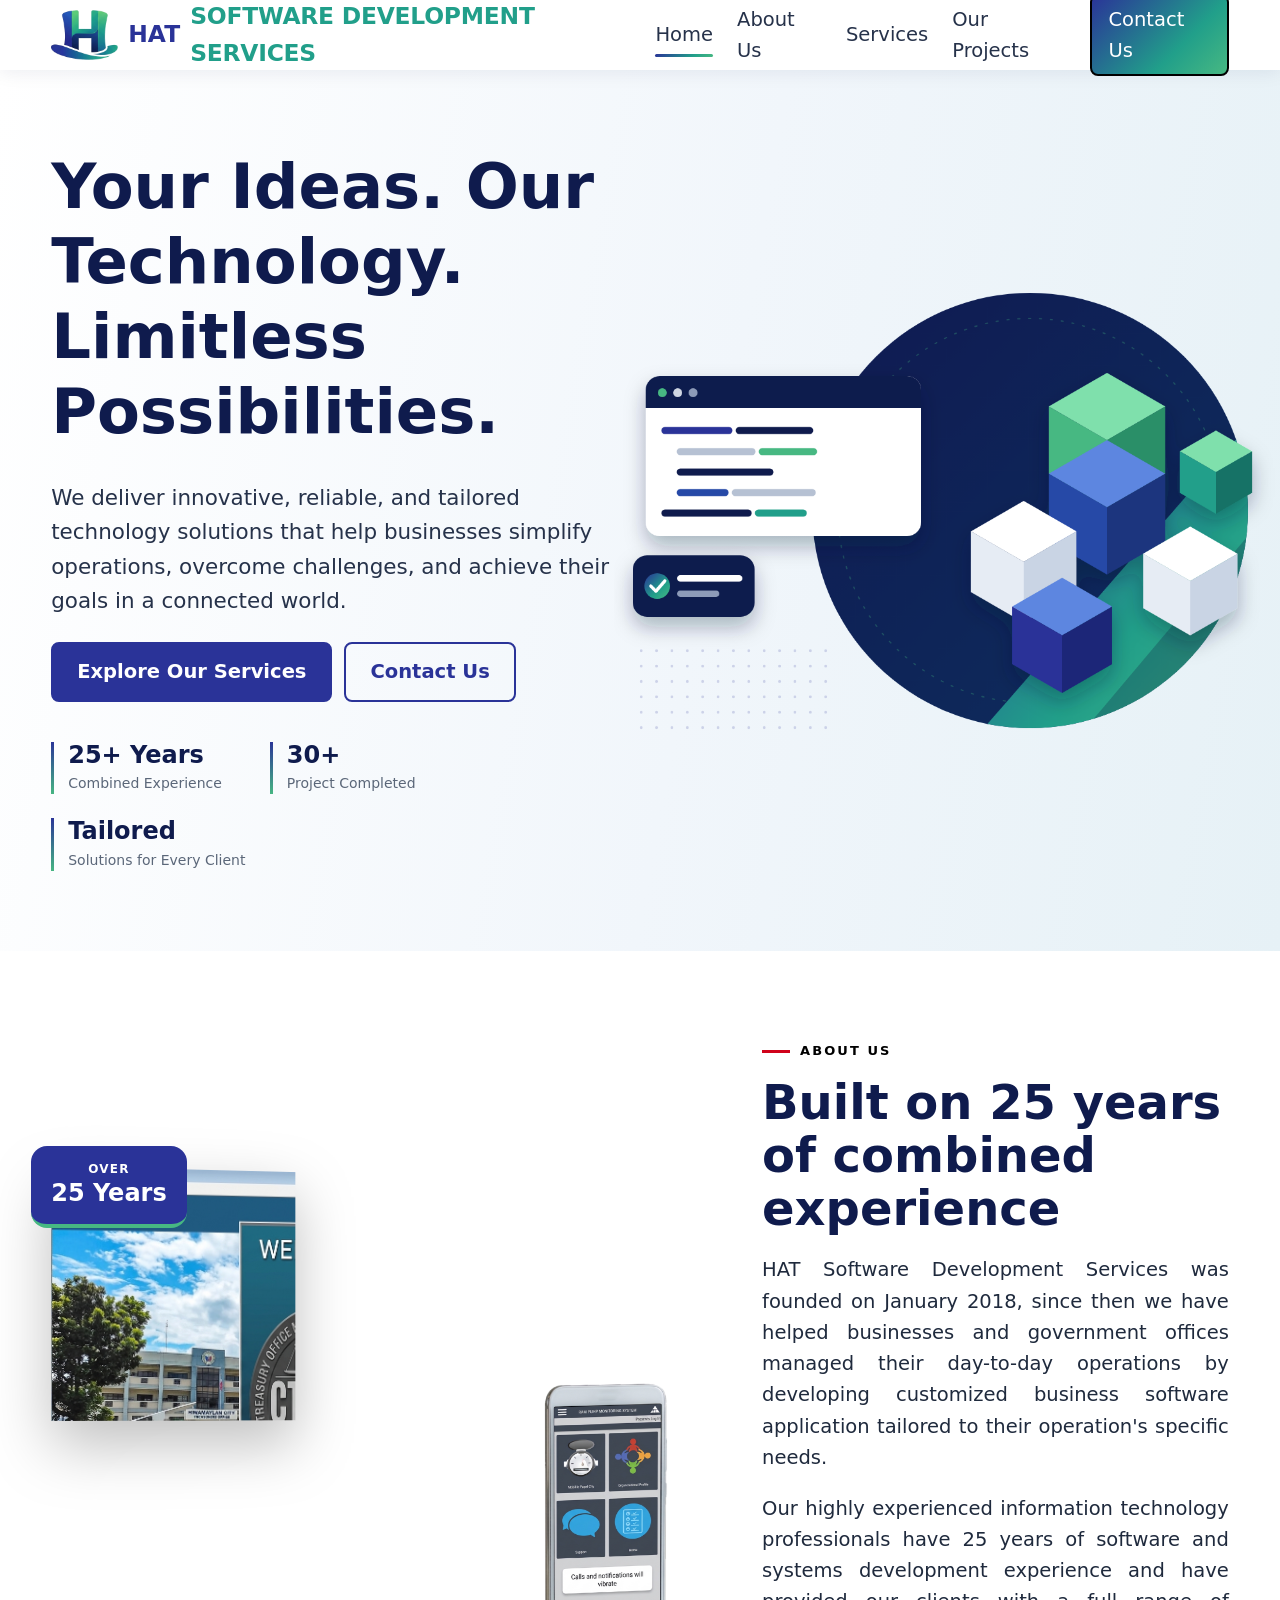
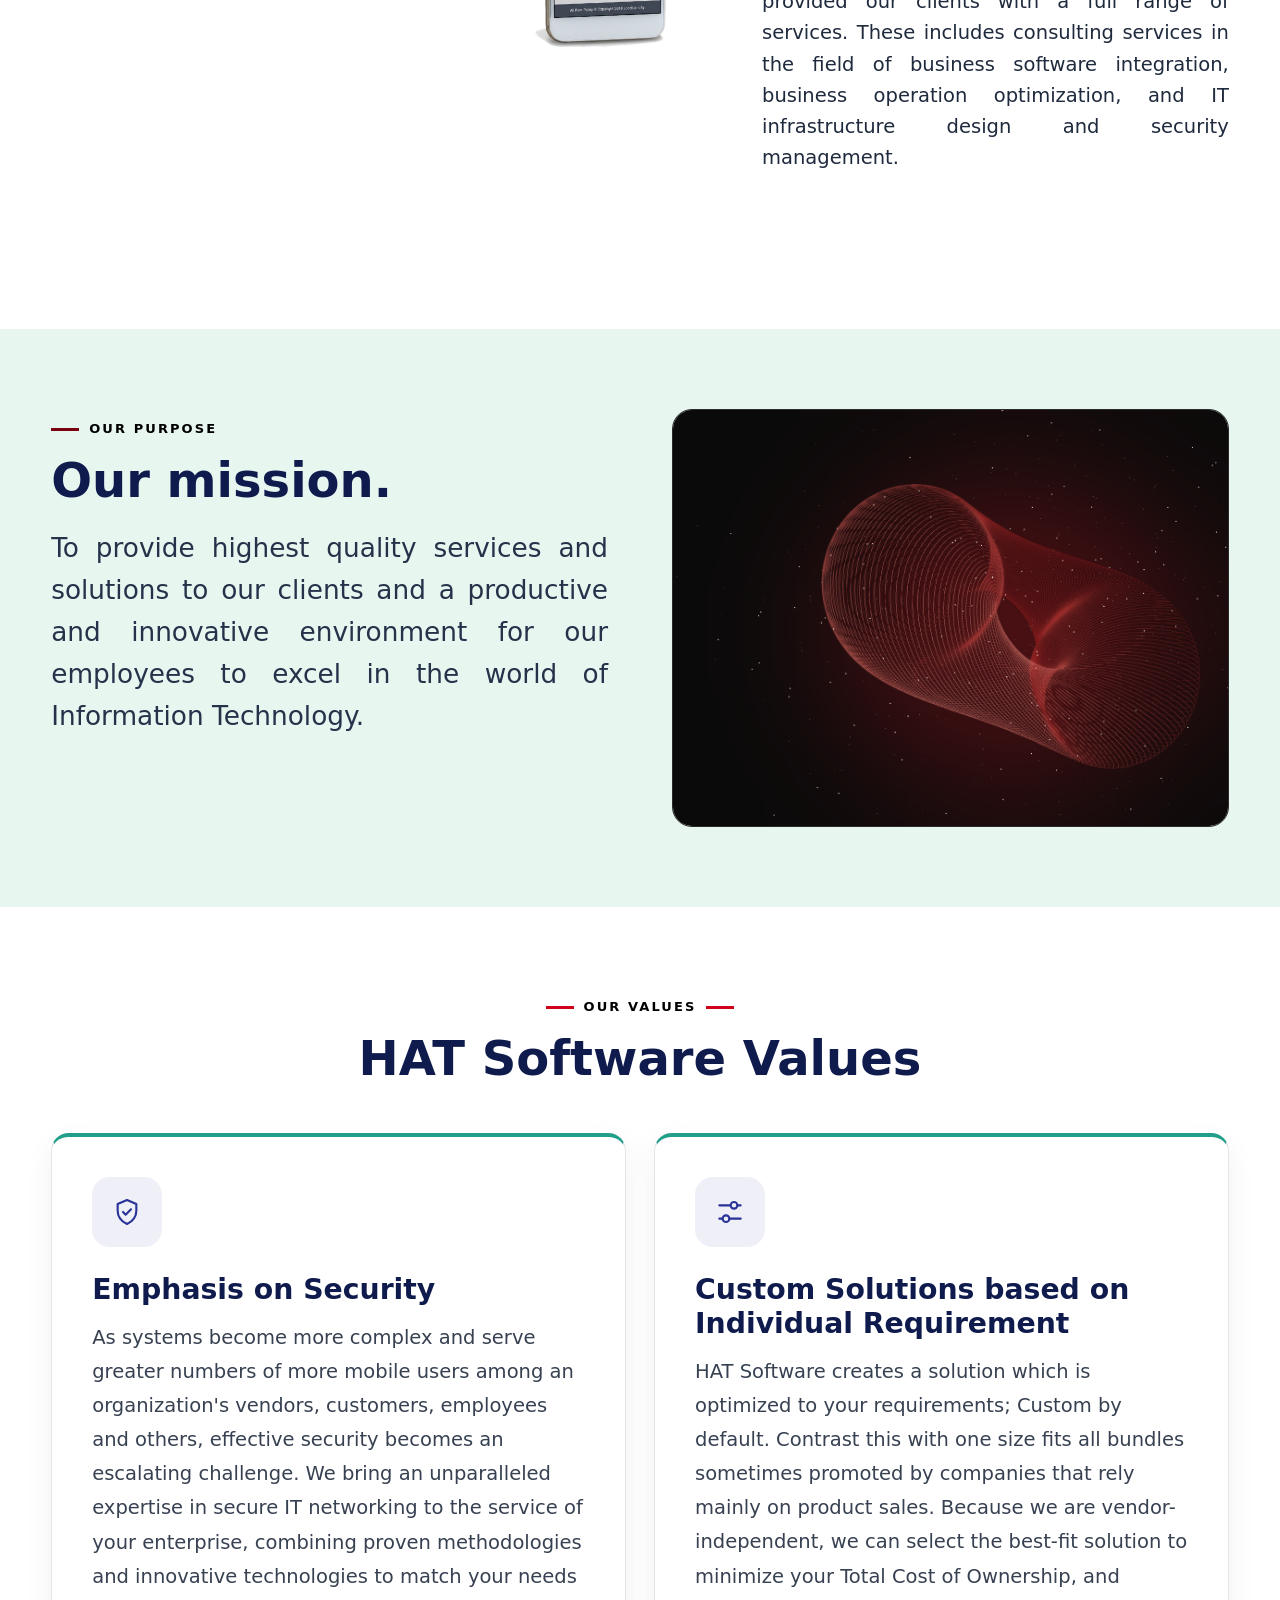
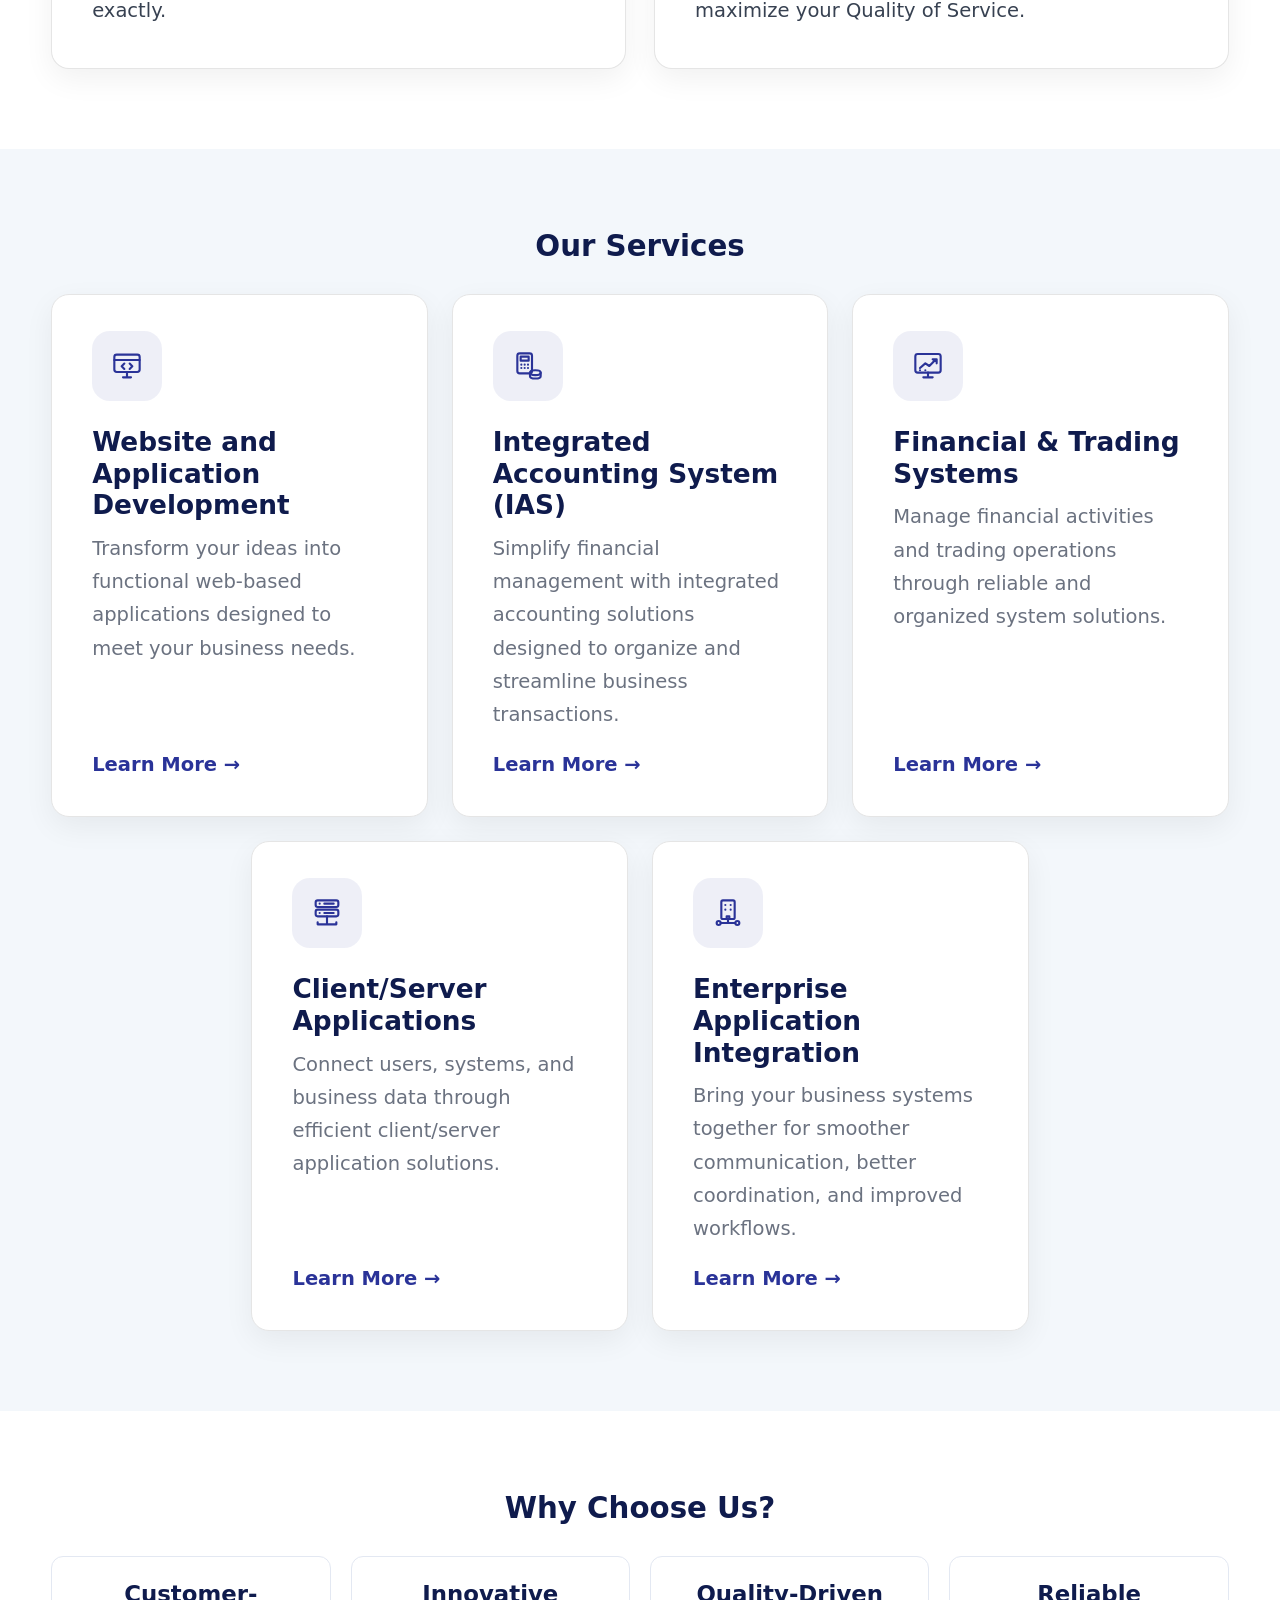
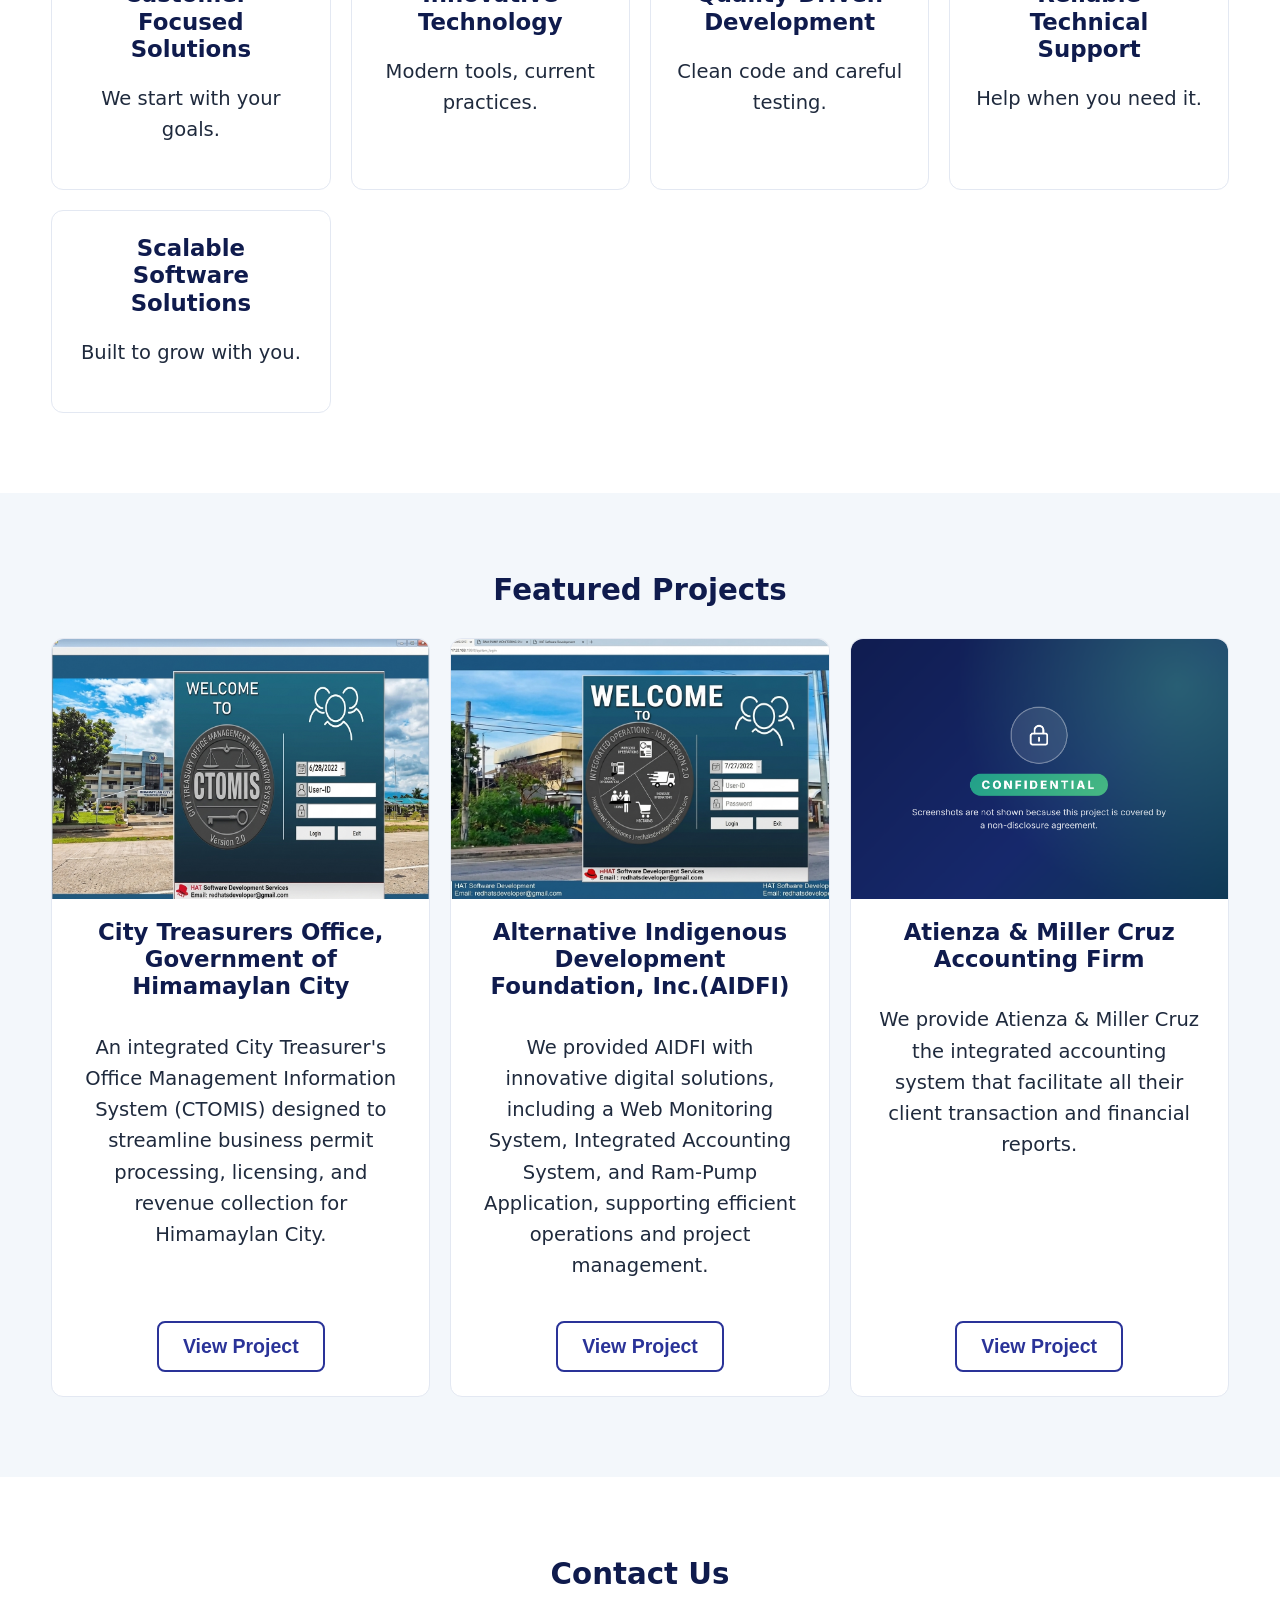
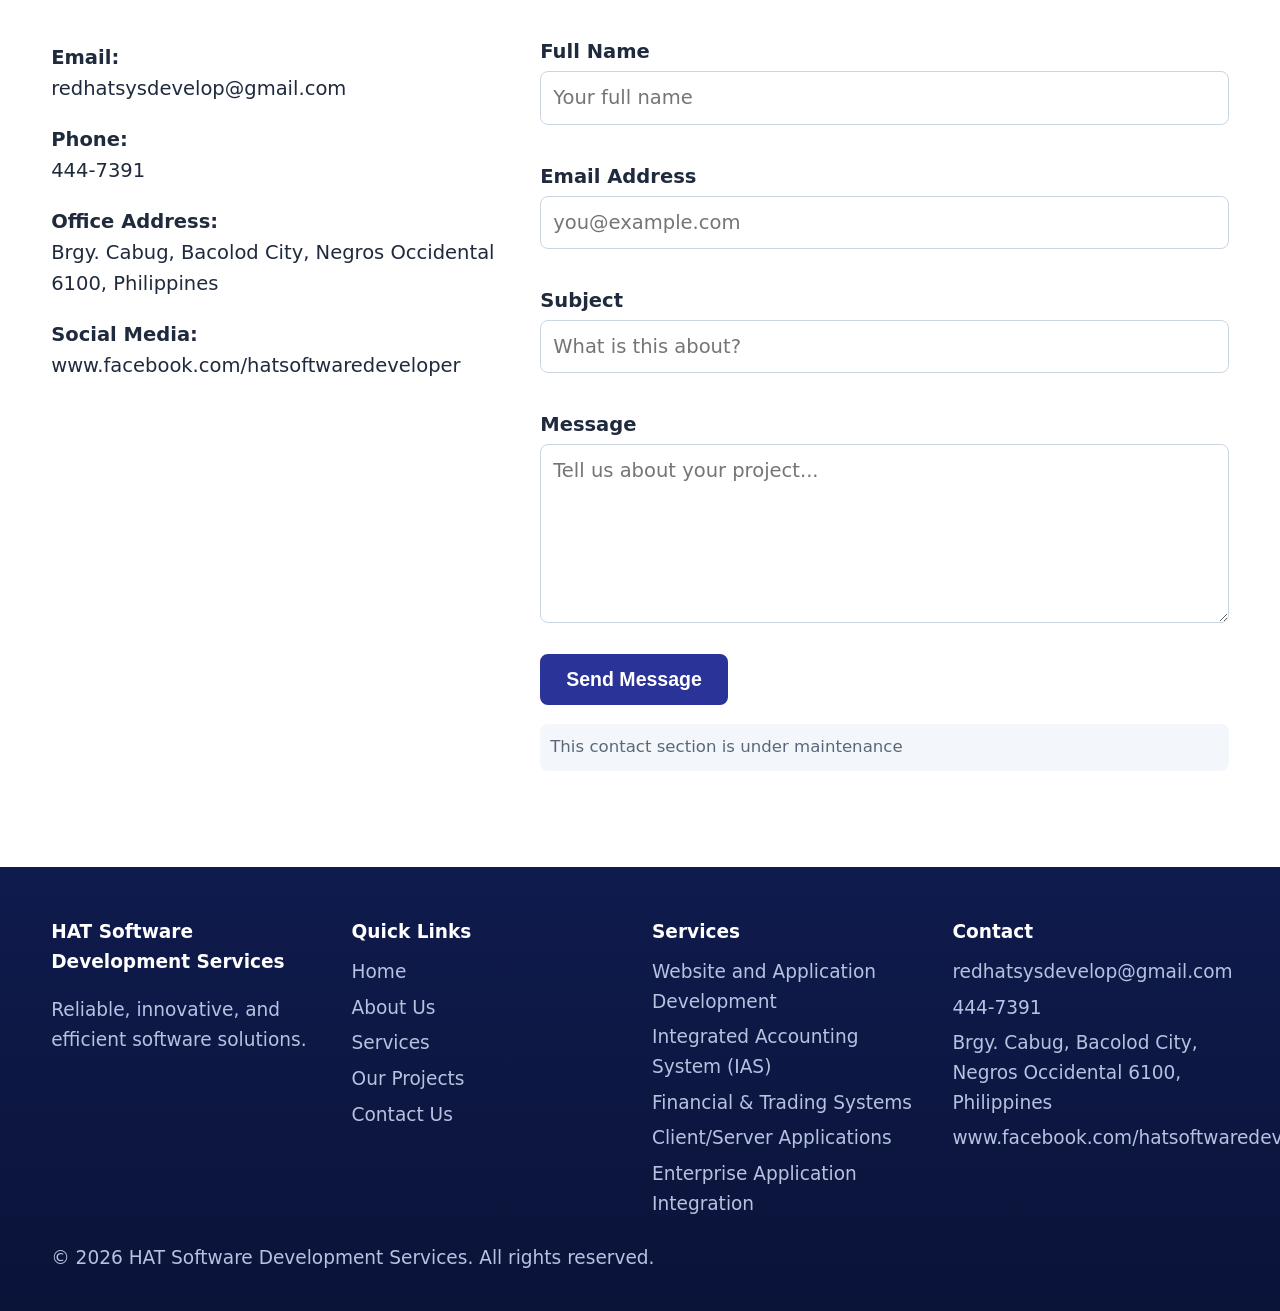
==== index.html @ ae173ff1 "Add files via upload" ====
<!DOCTYPE html>
<html lang="en">

<head>
    <meta charset="UTF-8">
    <meta name="viewport" content="width=device-width, initial-scale=1.0">
    <meta name="description"
        content="HAT Software Development Services helps businesses grow through innovative software solutions, modern website development, and reliable technology services.">
    <title>HAT Software Development Services</title>
    <link rel="stylesheet" href="style.css">
</head>

<body>
    <!-- Icon sprite: icons are defined once here and reused with <use href="#i-name"> -->
    <svg width="0" height="0" style="position:absolute" aria-hidden="true" focusable="false">
        <symbol id="i-web" viewBox="0 0 24 24">
            <rect x="3" y="4" width="18" height="16" rx="2" fill="none" stroke="currentColor" stroke-width="1.8" />
            <path d="M3 9h18" fill="none" stroke="currentColor" stroke-width="1.8" />
        </symbol>
        <symbol id="i-code" viewBox="0 0 24 24">
            <path d="M8 7l-5 5 5 5M16 7l5 5-5 5M14 4l-4 16" fill="none" stroke="currentColor" stroke-width="1.8"
                stroke-linecap="round" stroke-linejoin="round" />
        </symbol>
        <symbol id="i-mobile" viewBox="0 0 24 24">
            <rect x="7" y="2.5" width="10" height="19" rx="2.5" fill="none" stroke="currentColor" stroke-width="1.8" />
            <path d="M11 18.5h2" fill="none" stroke="currentColor" stroke-width="1.8" stroke-linecap="round" />
        </symbol>
        <symbol id="i-support" viewBox="0 0 24 24">
            <path d="M4 13v-1a8 8 0 0116 0v1" fill="none" stroke="currentColor" stroke-width="1.8"
                stroke-linecap="round" />
            <rect x="3" y="13" width="4" height="6" rx="1.5" fill="none" stroke="currentColor" stroke-width="1.8" />
            <rect x="17" y="13" width="4" height="6" rx="1.5" fill="none" stroke="currentColor" stroke-width="1.8" />
        </symbol>
        <symbol id="i-cctv" viewBox="0 0 24 24">
            <rect x="2" y="7" width="14" height="8" rx="2" fill="none" stroke="currentColor" stroke-width="1.8" />
            <path d="M16 10l6-3v8l-6-3M8 15v5M5 20h6" fill="none" stroke="currentColor" stroke-width="1.8"
                stroke-linecap="round" stroke-linejoin="round" />
        </symbol>

        <!-- Accounting: calculator + coin -->
        <symbol id="i-accounting" viewBox="0 0 24 24">
            <g fill="none" stroke="currentColor" stroke-width="1.6" stroke-linecap="round" stroke-linejoin="round">
                <rect x="4" y="2.5" width="11" height="15" rx="1.8" />
                <rect x="6.5" y="5" width="6" height="3" />
                <path d="M7 11h.01M9.5 11h.01M12 11h.01M7 13.5h.01M9.5 13.5h.01M12 13.5h.01" />
                <ellipse cx="17.5" cy="17" rx="4" ry="1.8" />
                <path d="M13.5 17v2.6c0 1 1.8 1.8 4 1.8s4-.8 4-1.8V17" />
            </g>
        </symbol>
        <!-- Web / application development: monitor with code -->
        <symbol id="i-webapp" viewBox="0 0 24 24">
            <g fill="none" stroke="currentColor" stroke-width="1.6" stroke-linecap="round" stroke-linejoin="round">
                <rect x="2.5" y="3.5" width="19" height="13" rx="1.8" />
                <path d="M2.5 7.5h19M9 20.5h6M12 16.5v4" />
                <path d="M10 10.2l-2 2 2 2M14 10.2l2 2-2 2" />
            </g>
        </symbol>
        <!-- Financial & trading: chart board -->
        <symbol id="i-trading" viewBox="0 0 24 24">
            <g fill="none" stroke="currentColor" stroke-width="1.6" stroke-linecap="round" stroke-linejoin="round">
                <rect x="2.5" y="3" width="19" height="14" rx="1.8" />
                <path d="M12 17v3.5M8.5 20.5h7" />
                <path d="M6 13.5l4-3.5 3 2 5-5M15.5 7h3v3" />
                <path d="M6 15.2v.01M10 15.2v.01" />
            </g>
        </symbol>
        <!-- Client / server applications: server rack -->
        <symbol id="i-server" viewBox="0 0 24 24">
            <g fill="none" stroke="currentColor" stroke-width="1.6" stroke-linecap="round" stroke-linejoin="round">
                <rect x="3.5" y="2.5" width="17" height="5" rx="1.5" />
                <rect x="3.5" y="9.5" width="17" height="5" rx="1.5" />
                <path d="M6.5 5h.01M6.5 12h.01M10 5h7M10 12h7" />
                <path d="M12 14.5v3M5 20.5h14M12 17.5v3M5 20.5v-1.5M19 20.5v-1.5" />
            </g>
        </symbol>
        <!-- Enterprise integration: building with connections -->
        <symbol id="i-enterprise" viewBox="0 0 24 24">
            <g fill="none" stroke="currentColor" stroke-width="1.6" stroke-linecap="round" stroke-linejoin="round">
                <rect x="7" y="2.5" width="10" height="14" rx="1.2" />
                <path d="M10 6h.01M14 6h.01M10 9.5h.01M14 9.5h.01" />
                <path d="M11 16.5v-2h2v2" />
                <path d="M12 16.5v3M12 19.5H6.5M12 19.5h5.5" />
                <circle cx="5" cy="19.5" r="1.5" />
                <circle cx="19" cy="19.5" r="1.5" />
            </g>
        </symbol>
        <!-- Values icons -->
        <symbol id="i-shield" viewBox="0 0 24 24">
            <g fill="none" stroke="currentColor" stroke-width="1.6" stroke-linecap="round" stroke-linejoin="round">
                <path d="M12 3l7 3v5c0 4.5-3 8-7 10-4-2-7-5.5-7-10V6z" />
                <path d="M9 12l2 2 4-4" />
            </g>
        </symbol>
        <symbol id="i-custom" viewBox="0 0 24 24">
            <g fill="none" stroke="currentColor" stroke-width="1.6" stroke-linecap="round" stroke-linejoin="round">
                <path d="M4 7h8M18 7h2M4 17h2M12 17h8" />
                <circle cx="15" cy="7" r="2.5" />
                <circle cx="9" cy="17" r="2.5" />
            </g>
        </symbol>
    </svg>

    <header>
        <nav>
            <a href="#home" class="logo"><img src='images/logo-mark.png' alt="HAT logo"> HAT <span>Software
                    Development
                    Services</span></a>
            <button id="menuBtn" aria-label="Toggle menu">&#9776;</button>
            <div id="menu">
                <a href="#home">Home</a>
                <a href="#about">About Us</a>
                <a href="#services">Services</a>
                <a href="#projects">Our Projects</a>
                <a href="#contact" class="btn">Contact Us</a>
            </div>
        </nav>
    </header>

    <main>

        <!-- ========== HERO ========== -->
        <section class="hero" id="home">
            <div class="wrap">
                <div>
                    <h1>Your Ideas. Our Technology. Limitless Possibilities.</h1>
                    <p>We deliver innovative, reliable, and tailored technology solutions that help businesses simplify
                        operations, overcome challenges, and achieve their goals in a connected world.</p>
                    <div class="btns">
                        <a href="#services" class="btn">Explore Our Services</a>
                        <a href="#contact" class="btn outline">Contact Us</a>
                    </div>
                    <div class="stats">
                        <div class="stat"><strong>25+ Years</strong><span>Combined Experience</span></div>
                        <div class="stat"><strong>30+ </strong><span>Project Completed</span></div>
                        <div class="stat"><strong>Tailored</strong><span>Solutions for Every Client</span></div>
                    </div>
                </div>
            </div>
        </section>

        <!-- ========== ABOUT ========== -->
        <section id="about">
            <div class="wrap">
                <div class="about-split">
                    <!-- Left: picture area with badge -->
                    <div class="about-visual">
                        <div class="about-badge"><small>OVER</small><strong>25 Years</strong></div>
                        <!-- To use a real photo: replace the next line with <img src="images/about-main.jpg" alt="HAT team at work"> -->
                        <img class="about-main" src="images/ctomis-login.jpg" alt="CTOMIS login screen">
                        <img class="about-small" src="images/about-phone.png" alt="HAT mobile app">
                    </div>

                    <!-- Right: text -->
                    <div class="about-text">
                        <span class="eyebrow">About Us</span>
                        <h2>Built on 25 years of combined experience</h2>
                        <p class="muted">HAT Software Development Services was founded on January 2018, since then we
                            have helped businesses and government offices managed their day-to-day operations by
                            developing customized business software application tailored to their operation's specific
                            needs.
                        </p>
                        <p> Our highly experienced information technology professionals have 25 years of software and
                            systems development experience and have provided our clients with a full range of services.
                            These includes consulting services in the field of business software integration, business
                            operation optimization, and IT infrastructure design and security management.
                        </p>
                    </div>
                </div>
            </div>
        </section>

        <!-- ========== OUR MISSION ========== -->
        <section id="mission">
            <div class="wrap">
                <div class="mission-split">
                    <div class="mission-text">
                        <span class="eyebrow">Our Purpose</span>
                        <h2>Our mission.</h2>
                        <p>To provide highest quality services and solutions
                            to our clients and a productive and innovative environment for our employees to excel in the
                            world of Information Technology.</p>
                    </div>
                    <div class="mission-visual">
                        <img src="images/mission-art.png" alt="Abstract red and black network ring">
                    </div>
                </div>
            </div>
        </section>

        <!-- ========== OUR VALUES ========== -->
        <section id="values">
            <div class="wrap">
                <div class="values-head">
                    <span class="eyebrow">Our Values</span>
                    <h2>HAT Software Values</h2>
                </div>
                <div class="values-grid">
                    <div class="value-card">
                        <span class="icon-badge"><svg class="icon" aria-hidden="true">
                                <use href="#i-shield" />
                            </svg></span>
                        <h3>Emphasis on Security</h3>
                        <p>As systems become more complex and serve greater numbers of more mobile users among an
                            organization's vendors, customers, employees and others, effective security becomes an
                            escalating challenge. We bring an unparalleled expertise in secure IT networking to the
                            service of your enterprise, combining proven methodologies and innovative technologies to
                            match your needs exactly.</p>
                    </div>
                    <div class="value-card">
                        <span class="icon-badge"><svg class="icon" aria-hidden="true">
                                <use href="#i-custom" />
                            </svg></span>
                        <h3>Custom Solutions based on Individual Requirement</h3>
                        <p>HAT Software creates a solution which is optimized to your requirements; Custom by default.
                            Contrast this with one size fits all bundles sometimes promoted by companies that rely
                            mainly
                            on product sales. Because we are vendor-independent, we can select the best-fit solution to
                            minimize your Total Cost of Ownership, and maximize your Quality of Service.</p>
                    </div>
                </div>
            </div>
        </section>

        <!-- ========== SERVICES ========== -->
        <section class="gray" id="services">
            <div class="wrap center">
                <h2>Our Services</h2>

                <div class="services-grid">
                    <div class="service-card">
                        <span class="icon-badge"><svg class="icon" aria-hidden="true">
                                <use href="#i-webapp" />
                            </svg></span>
                        <h3>Website and Application Development</h3>
                        <p>Transform your ideas into functional web-based applications designed to meet your business
                            needs.</p>
                        <a class="learn" href="services/service-website-development.html">Learn More</a>
                    </div>
                    <div class="service-card">
                        <span class="icon-badge"><svg class="icon" aria-hidden="true">
                                <use href="#i-accounting" />
                            </svg></span>
                        <h3>Integrated Accounting System (IAS)</h3>
                        <p>Simplify financial management with integrated accounting solutions designed to organize and
                            streamline business transactions.</p>
                        <ul class="details">
                            <li>General Ledger Management</li>
                            <li>Accounts Payable and Receivable</li>
                            <li>Financial Reporting</li>
                        </ul>
                        <button class="learn">Learn More</button>
                    </div>
                    <div class="service-card">
                        <span class="icon-badge"><svg class="icon" aria-hidden="true">
                                <use href="#i-trading" />
                            </svg></span>
                        <h3>Financial & Trading Systems</h3>
                        <p>Manage financial activities and trading operations through reliable and organized system
                            solutions.</p>
                        <ul class="details">
                            <li>Financial Management Systems</li>
                            <li>Trading Management Systems</li>
                            <li>Transaction Processing Systems</li>
                        </ul>
                        <button class="learn">Learn More</button>
                    </div>
                    <div class="service-card">
                        <span class="icon-badge"><svg class="icon" aria-hidden="true">
                                <use href="#i-server" />
                            </svg></span>
                        <h3>Client/Server Applications</h3>
                        <p>Connect users, systems, and business data through efficient client/server application
                            solutions.</p>
                        <a class="learn" href="services/service-client-server-applications.html">Learn More</a>
                    </div>
                    <div class="service-card">
                        <span class="icon-badge"><svg class="icon" aria-hidden="true">
                                <use href="#i-enterprise" />
                            </svg></span>
                        <h3>Enterprise Application Integration</h3>
                        <p>Bring your business systems together for smoother communication, better coordination, and
                            improved workflows.</p>
                        <a class="learn" href="services/service-enterprise-application-integration.html">Learn More</a>
                    </div>
                </div>
        </section>

        <!-- ========== WHY CHOOSE US ========== -->
        <section>
            <div class="wrap center">
                <h2>Why Choose Us?</h2>
                <div class="grid">
                    <div class="card">
                        <h3>Customer-Focused Solutions</h3>
                        <p class="muted">We start with your goals.</p>
                    </div>
                    <div class="card">
                        <h3>Innovative Technology</h3>
                        <p class="muted">Modern tools, current practices.</p>
                    </div>
                    <div class="card">
                        <h3>Quality-Driven Development</h3>
                        <p class="muted">Clean code and careful testing.</p>
                    </div>
                    <div class="card">
                        <h3>Reliable Technical Support</h3>
                        <p class="muted">Help when you need it.</p>
                    </div>
                    <div class="card">
                        <h3>Scalable Software Solutions</h3>
                        <p class="muted">Built to grow with you.</p>
                    </div>
                </div>
            </div>
        </section>

        <!-- ========== PROJECTS ========== -->
        <section class="gray" id="projects">
            <div class="wrap center">
                <h2>Featured Projects</h2>
                <div class="grid">
                    <div class="card">
                        <div class="shot"><img src="images/ctomis-login.jpg" alt="CTOMIS login screen" loading="eager">
                        </div>
                        <h3>City Treasurers Office, Government of Himamaylan City</h3>
                        <p class="muted">An integrated City Treasurer's Office Management Information System (CTOMIS)
                            designed to streamline business permit processing, licensing, and revenue collection for
                            Himamaylan City.</p>
                        <button class="btn outline demo"
                            data-title="City Treasurers Office, Government of Himamaylan City"
                            data-kicker="DEPLOYED SYSTEM · GOVERNMENT CLIENT "
                            data-sub="Government System · Business Permit and Licensing · Revenue Collection"
                            data-overview="HAT Software Development Services developed the City Treasurer's Office Management Information System (CTOMIS) to support the city's Business Permits and Licensing Office (BPLO), streamline permit and licensing processes, and improve revenue collection operations."
                            data-scope="Government Office Management System"
                            data-features="Business Permit and Licensing Management|Revenue Collection Monitoring|Records Management|User Access and Authentication|Report Generation"
                            data-status="Deployed / Operational" data-images="images/ctomis-login.jpg">View
                            Project</button>
                    </div>
                    <div class="card">
                        <div class="shot"><img src="images/aidfi-login.jpg" alt="AIDFI login screen" loading="eager">
                        </div>
                        <h3>Alternative Indigenous Development Foundation, Inc.(AIDFI)</h3>
                        <p class="muted">We provided AIDFI with innovative digital solutions, including a Web Monitoring
                            System, Integrated Accounting System, and Ram-Pump Application, supporting efficient
                            operations and project management.</p>
                        <button class="btn outline demo"
                            data-title="Alternative Indigenous Development Foundation, Inc.(AIDFI)"
                            data-kicker="DEPLOYED SYSTEM · PRIVATE SECTOR CLIENT"
                            data-sub="Web-Based Systems · Business Solutions · Application Development" data-overview="HAT Software Development Services provided AIDFI with integrated technology
                            solutions, including a Web Monitoring System, Integrated Accounting System, and Ram-Pump
                            Application, supporting its operational and monitoring needs."
                            data-features="Web Monitoring System|Integrated Accounting System|Ram-Pump Application"
                            data-scope="Web-Based Systems · Application Development" data-status="Active / Operational"
                            data-images="images/aidfi-login.jpg,images/ramp-system.jpg">View
                            Project</button>
                    </div>
                    <div class="card">
                        <div class="shot"><img src="images/confidential.png" alt="Accounting login screen"
                                loading="eager"></div>
                        <h3>Atienza & Miller Cruz Accounting Firm</h3>
                        <p class="muted">We provide Atienza & Miller Cruz the integrated accounting system that
                            facilitate all their
                            client transaction and financial reports. </p>
                        <button class="btn outline demo" data-title="Atienza & Miller Cruz Accounting Firm"
                            data-kicker="DEPLOYED SYSTEM · PRIVATE SECTOR CLIENT"
                            data-sub="Accounting System · Financial Management Solution"
                            data-overview="HAT Software Development Services developed an Integrated Accounting System for Atienza & Miller Cruz Accounting Firm to streamline client transactions, organize financial records, and facilitate the preparation and management of financial reports."
                            data-features="Client Transaction Management|Financial Records Management|Financial Report Generation|Accounting Data Management|Bookkeeping Support"
                            data-scope="Integrated Accounting and Financial Management System"
                            data-status="Active / Operational" data-images="images/confidential.png">View
                            Project</button>
                    </div>
                </div>
            </div>
        </section>

        <!-- ========== CONTACT ========== -->
        <section id="contact">
            <div class="wrap">
                <h2 class="center">Contact Us</h2>
                <div class="contact">

                    <!-- Placeholders: replace with your real details -->
                    <div>
                        <p><strong>Email:</strong><br>
                            <a href="mailto:redhatsysdeveloper@gmail.com">redhatsysdevelop@gmail.com</a>
                        </p>
                        <p><strong>Phone:</strong><br>444-7391</p>
                        <p><strong>Office Address:</strong><br>Brgy. Cabug, Bacolod City, Negros Occidental 6100,
                            Philippines</p>
                        <p><strong>Social Media:</strong><br>www.facebook.com/hatsoftwaredeveloper</p>
                    </div>

                    <form id="form" novalidate>
                        <label for="name">Full Name</label>
                        <input id="name" type="text" placeholder="Your full name">
                        <p class="err"></p>

                        <label for="email">Email Address</label>
                        <input id="email" type="email" placeholder="you@example.com">
                        <p class="err"></p>

                        <label for="subject">Subject</label>
                        <input id="subject" type="text" placeholder="What is this about?">
                        <p class="err"></p>

                        <label for="message">Message</label>
                        <textarea id="message" rows="5" placeholder="Tell us about your project..."></textarea>
                        <p class="err"></p>

                        <button type="submit" class="btn">Send Message</button>
                        <p id="status" role="status"></p>
                        <p class="note">This contact section is under maintenance</p>
                    </form>
                </div>
            </div>
        </section>
    </main>

    <!-- ========== FOOTER ========== -->
    <footer>
        <div class="wrap">
            <div class="cols">
                <div>
                    <h4>HAT Software Development Services</h4>
                    <p>Reliable, innovative, and efficient software solutions.</p>
                </div>
                <div>
                    <h4>Quick Links</h4>
                    <ul>
                        <li><a href="#home">Home</a></li>
                        <li><a href="#about">About Us</a></li>
                        <li><a href="#services">Services</a></li>
                        <li><a href="#projects">Our Projects</a></li>
                        <li><a href="#contact">Contact Us</a></li>
                    </ul>
                </div>
                <div>
                    <h4>Services</h4>
                    <ul>
                        <li><a href="#services">Website and Application Development</a></li>
                        <li><a href="#services">Integrated Accounting System (IAS)</a></li>
                        <li><a href="#services">Financial & Trading Systems</a></li>
                        <li><a href="#services">Client/Server Applications</a></li>
                        <li><a href="#services">Enterprise Application Integration</a></li>
                    </ul>
                </div>
                <div>
                    <h4>Contact</h4>
                    <ul>
                        <li>redhatsysdevelop@gmail.com</li>
                        <li>444-7391</li>
                        <li>Brgy. Cabug, Bacolod City, Negros Occidental 6100, Philippines</li>
                        <li>www.facebook.com/hatsoftwaredeveloper</li>
                    </ul>
                </div>
            </div>
            <p class="copy">&copy; <span id="year">2026</span> HAT Software Development Services. All rights reserved.
            </p>
        </div>
    </footer>

    <!-- ========== PROJECT POP-UP (opens from the "View Project" buttons) ========== -->
    <dialog id="projectModal" class="modal" aria-labelledby="mTitle">
        <button class="modal-close" id="mClose" aria-label="Close">&times;</button>
        <p class="modal-kicker" id="mKicker"></p>
        <h3 id="mTitle"></h3>
        <p class="modal-sub" id="mSub"></p>

        <!-- Image slider -->
        <div class="slider" id="mSlider">
            <div class="slides" id="mSlides"></div>
            <button class="slide-btn prev" id="mPrev" aria-label="Previous screenshot">&#8249;</button>
            <button class="slide-btn next" id="mNext" aria-label="Next screenshot">&#8250;</button>
        </div>
        <div class="dots" id="mDots"></div>
        <p class="slide-hint">Swipe or use the arrows to view screenshots</p>

        <hr>
        <h4 class="modal-label">Overview</h4>
        <p id="mOverview"></p>

        <hr>
        <!-- Two columns: key features (left), scope / technologies / status (right).
             A block is hidden automatically if its data-... value is missing. -->
        <div class="modal-cols" id="mCols">
            <div id="mFeaturesBox">
                <h4 class="modal-label">Key Features</h4>
                <ul class="modal-list" id="mFeatures"></ul>
            </div>
            <div>
                <div id="mScopeBox">
                    <h4 class="modal-label">Scope</h4>
                    <p class="modal-text" id="mScope"></p>
                </div>
                <div id="mTechBox">
                    <h4 class="modal-label">Technologies</h4>
                    <div class="tags" id="mTags"></div>
                </div>
                <div id="mStatusBox">
                    <h4 class="modal-label">Status</h4>
                    <p class="modal-text" id="mStatus"></p>
                </div>
            </div>
        </div>
    </dialog>

    <button id="top" aria-label="Back to top">&uarr;</button>
    <script src="script.js"></script>




</body>

</html>
---- style.css ----
:root {
    --indigo: #2a3398;
    /* "HAT" letters in the logo */
    --blue: #2649a7;
    --navy: #0f1b4d;
    /* headings, footer */
    --teal: #219f8a;
    --green: #47b882;
    --mint: #e8f6f0;
    /* light green tint */
    --light: #f3f7fb;
    --text: #1f2a3d;
    --gray: #5b6779;
    --grad: linear-gradient(135deg, #2a3398 0%, #219f8a 65%, #47b882 100%);
}

* {
    box-sizing: border-box;
}

html {
    scroll-behavior: smooth;
    scroll-padding-top: 70px;
}

html {
    font-size: clamp(16px, 0.9vw + 8px, 20px);
}

body {
    margin: 0;
    font-family: system-ui, -apple-system, "Segoe UI", Arial, sans-serif;
    color: var(--text);
    line-height: 1.6;
}

a {
    color: inherit;
    text-decoration: none;
}

ul {
    list-style: none;
    padding: 0;
    margin: 0;
}

h1,
h2,
h3 {
    color: var(--navy);
    line-height: 1.2;
    margin: 0 0 .5em;
}

section {
    padding: 80px 0;
}

.wrap {
    width: 100%;
    max-width: 1500px;
    margin: 0 auto;
    padding: 0 clamp(20px, 4vw, 60px);
}

.center {
    text-align: center;
}

.gray {
    background: var(--light);
}

.muted {
    color: var(--text);
}

.noted {
    color: var(--text)
}

/* Responsive grid: cards wrap automatically on small screens */
.grid {
    display: grid;
    grid-template-columns: repeat(auto-fit, minmax(220px, 1fr));
    gap: 20px;
    margin-top: 30px;
}

.card {
    background: #fff;
    border: 1px solid #e3e8f2;
    border-radius: 12px;
    padding: 24px;
    transition: transform 0.3s ease, box-shadow 0.3s ease, border-color 0.3s eas
}

.card:hover {
    transform: translateY(-8px);
    /* moves the box up 8px */
    box-shadow: 0 16px 40px rgba(33, 159, 138, .16);
    /* soft shadow under it */
    border-color: var(--teal);
    /* red border */
}

.card .emoji {
    font-size: 2rem;
}

/* Align "View Project" buttons at the bottom of every card */
#projects .card {
    display: flex;
    flex-direction: column;
}

#projects .card .muted {
    flex-grow: 1;
    /* text takes the free space */
}

#projects .card .btn {
    margin-top: 20px;
    align-self: center;
    /* keep the button centered */
}

/* Buttons */
.btn {
    display: inline-block;
    padding: 12px 24px;
    border-radius: 8px;
    border: 2px solid var(--indigo);
    background: var(--indigo);
    color: #fff;
    font-weight: 600;
    font-size: 1rem;
    cursor: pointer;
    transition: .2s;
}

.btn:hover {
    background: var(--teal);
    border-color: var(--teal);
}

.btn.outline {
    background: transparent;
    color: var(--indigo);
}

.btn.outline:hover {
    background: var(--indigo);
    color: #fff;
    border-color: var(--indigo);
}

.btn.link {
    background: none;
    border: 0;
    padding: 0;
    color: var(--blue);
}

/* ---------- Navigation (sticky) ---------- */
header {
    position: sticky;
    top: 0;
    z-index: 10;
    background: #fff;
    box-shadow: 0 2px 18px rgba(15, 27, 77, .08);
}

nav {
    max-width: 1500px;
    margin: 0 auto;
    padding: 0 clamp(20px, 4vw, 60px);
    height: 70px;
    display: flex;
    align-items: center;
    justify-content: space-between;
}

.logo {
    color: var(--indigo);
    font-weight: 800;
    font-size: 1.2rem;
    display: flex;
    align-items: center;
    gap: 10px;
}

.logo img {
    height: 50px;
    width: auto;
}

.logo span {
    color: var(--teal);
    font-weight: 800;
    font-size: 1.2rem;
    letter-spacing: -0.01em;
    text-transform: uppercase;
}

#menu {
    display: flex;
    align-items: center;
    gap: 24px;
}

#menu a {
    color: #26324a;
    font-weight: 500;
}

#menu a:hover,
menu a.active {
    color: var(--indigo);
}

#menu .btn,
menu .btn.outline {
    background: var(--grad);
    color: #fff;
    border-color: black;
    padding: 8px 16px;
}

#menu .btn:hover,
menu .btn.outline:hover {
    background: var(--teal);
    filter: brightness(1.08);
    color: #fff;
}


#menuBtn {
    display: none;
    background: none;
    border: 0;
    color: var(--indigo);
    font-size: 1.8rem;
    cursor: pointer;
}

/* ---------- Hero ---------- */
.hero {
    background: linear-gradient(100deg, #ffffff 0%, #f1f6fb 55%, #e6f1f6 100%);
    min-height: 600px;
    display: flex;
    align-items: center;
    position: relative;
    isolation: isolate;
}

.hero::after {
    content: "";
    position: absolute;
    top: 0;
    bottom: 0;
    right: 0;
    width: 52%;
    z-index: -1;
    background: url('images/hero-art.png') right center / contain no-repeat;
}

.hero .wrap {
    display: grid;
    grid-template-columns: 1fr 1fr;
    gap: 40px;
    align-items: center;
    position: relative;
    z-index: 1;
}

@media (max-width: 800px) {
    .hero::after {
        opacity: .18;
        width: 100%;
    }
}

.hero h1 {
    color: var(--navy);
    font-size: 3.2rem;
}

.hero p {
    color: #26324a;
    font-size: 1.1rem;
}

.hero .btns {
    color: var(--blue);
    display: flex;
    gap: 12px;
    flex-wrap: wrap;
    margin-top: 24px;
}

.hero .btn,
.hero .btn.outline {
    background: var(--indigo);
    color: #fff;
    border-color: var(--indigo);
}

.hero .btn.outline {
    background: transparent;
    color: var(--indigo);
}

.hero .btn:hover,
.hero .btn.outline:hover {
    background: var(--teal);
    border-color: var(--teal);
    color: #fff;
}

/* Hero image (right side) */
.hero-img {
    width: 100%;
    height: auto;
    max-width: 680px;
    justify-self: center;
}

/* Hero stats: red bar + number + label */
.stats {
    display: flex;
    flex-wrap: wrap;
    gap: 24px 48px;
    margin-top: 40px;
}

.stat {
    border-left: 3px solid;
    border-image: linear-gradient(180deg, #2a3398, #47b882) 1;
    padding-left: 14px;
}

.stat strong {
    display: block;
    font-size: 24px;
    line-height: 1.1;
    color: var(--navy);
}

.stat span {
    display: block;
    margin-top: 4px;
    font-size: 14px;
    color: var(--gray);
}

/* ---------- About / Services / Why ---------- */
.about-two {
    display: grid;
    grid-template-columns: repeat(auto-fit, minmax(260px, 1fr));
    gap: 20px;
    margin-top: 30px;
    text-align: left;
}

/* About Us: pictures on the left, text on the right */
.about-split {
    display: flex;
    align-items: center;
    gap: 64px;
    margin-bottom: 56px;
}

.about-visual {
    position: relative;
    flex: 1.3 1 0;
    /* gives the picture side more room than the text */
    min-width: 0;
    padding: 20px 40px 60px 0;
    /* no empty space on the right */
}

.about-visual .about-main {
    display: block;
    width: 100%;
    height: auto;
    transform: perspective(1600px) rotateY(10deg);
    /* gentler angle = looks wider */
    transform-origin: left center;
    filter: drop-shadow(0 24px 30px rgba(0, 0, 0, .25));
}

/* phone, smaller, turned to face right */
.about-visual .about-small {
    position: absolute;
    right: 30px;
    bottom: 30px;
    width: 21%;
    height: auto;
    transform: perspective(900px) rotateY(-12deg);
}

/* black "OVER 25 Years" badge */
.about-badge {
    position: absolute;
    top: 0;
    left: -20px;
    z-index: 2;
    background: var(--indigo);
    color: #fff;
    padding: 14px 20px;
    border-radius: 16px;
    text-align: center;
    border-bottom: 4px solid var(--green);
}

.about-badge small {
    display: block;
    font-size: 12px;
    font-weight: 700;
    letter-spacing: .1em;
}

.about-badge strong {
    font-size: 24px;
    line-height: 1.1;
}

/* text on the right */
.about-text {
    flex: 1 1 0;
    min-width: 0;
    text-align: justify;
}

.about-text .eyebrow {
    display: inline-flex;
    align-items: center;
    gap: 10px;
    font-size: 13px;
    font-weight: 700;
    letter-spacing: .16em;
    text-transform: uppercase;
    color: #000;
    margin-bottom: 14px;
}

.about-text .eyebrow,
.mission-text .eyebrow,
.values-head .eyebrow {
    color: black;
}

.about-text .eyebrow::before,
.mission-text .eyebrow::before,
.values-head .eyebrow::before,
.values-head .eyebrow::after {
    background: var(--grad);
}


.about-text .eyebrow::before {
    content: "";
    width: 28px;
    height: 3px;
    background: #d0021b;
}

.about-text h2 {
    font-size: clamp(30px, 4vw, 48px);
    line-height: 1.1;
    margin: 0 0 20px;
    text-align: left;
}

@media (max-width: 800px) {
    .about-split {
        flex-direction: column;
        gap: 40px;
    }

    .about-visual {
        width: 100%;
        padding: 20px 40px 50px 0;
    }
}

/* ---------- Our Values ---------- */
.values-head {
    text-align: center;
    max-width: 720px;
    margin: 0 auto 48px;
}

.values-head .eyebrow {
    display: inline-flex;
    align-items: center;
    gap: 10px;
    font-size: 13px;
    font-weight: 700;
    letter-spacing: .16em;
    text-transform: uppercase;
    color: #000;
    margin-bottom: 14px;
}

.values-head .eyebrow::before,
.values-head .eyebrow::after {
    content: "";
    width: 28px;
    height: 3px;
    background: #d0021b;
}

.values-head h2 {
    font-size: clamp(30px, 4vw, 48px);
    line-height: 1.1;
    margin: 0;
}

.values-grid {
    display: grid;
    grid-template-columns: repeat(2, 1fr);
    gap: 28px;
    align-items: stretch;
}

.value-card {
    background: #fff;
    border: 1px solid #e5e5e5;
    border-top: 4px solid #d0021b;
    border-radius: 18px;
    padding: 40px;
    box-shadow: 0 10px 30px rgba(10, 10, 10, 0.06);
    transition: transform .3s, box-shadow .3s;
    border-top-color: var(--teal);
}

.value-card:hover {
    transform: translateY(-6px);
    box-shadow: 0 20px 45px rgba(33, 159, 138, .18);
}

.value-card h3 {
    font-size: 1.45rem;
    margin: 0 0 14px;
    color: var(--navy);
}

.value-card p {
    margin: 0;
    color: #374151;
    line-height: 1.75;
}

@media (max-width: 800px) {
    .values-grid {
        grid-template-columns: 1fr;
    }

    .value-card {
        padding: 28px;
    }
}

/* ---------- Services (new cards) ---------- */

/* 6-column grid: 3 cards on the first row, 2 centered on the second */
.services-grid {
    display: grid;
    grid-template-columns: repeat(6, 1fr);
    gap: 24px;
    margin-top: 30px;
    text-align: left;
}

.service-card {
    grid-column: span 2;
}

.service-card:nth-child(4) {
    grid-column: 2 / span 2;
}

.service-card:nth-child(5) {
    grid-column: 4 / span 2;
}

/* Card */
.service-card {
    display: flex;
    flex-direction: column;
    background: #fff;
    border: 1px solid #e5e5e5;
    border-radius: 18px;
    padding: 36px 40px;
    box-shadow: 0 10px 30px rgba(10, 10, 10, 0.06);
    transition: transform 0.3s, box-shadow 0.3s, border-color 0.3s;
}

.service-card:hover {
    transform: translateY(-6px);
    border-color: var(--teal);
    box-shadow: 0 20px 45px rgba(33, 159, 138, .18);
}

/* Square icon badge (turns solid red on hover) */
.icon-badge {
    display: grid;
    place-items: center;
    width: 70px;
    height: 70px;
    margin-bottom: 26px;
    border-radius: 18px;
    background: rgba(42, 51, 152, .08);
    color: var(--indigo);
    transition: background 0.3s, color 0.3s;
}

.icon-badge .icon {
    width: 32px;
    height: 32px;
}

.service-card:hover .icon-badge {
    background: var(--grad);
    color: #fff;
}

.service-card h3 {
    font-size: 1.35rem;
    margin: 0 0 10px;
    color: var(--navy);
}

.service-card p {
    color: #6b7280;
    margin: 0 0 18px;
    line-height: 1.7;
}




/* Learn More with an arrow */
.learn {
    margin-top: auto;
    align-self: flex-start;
    background: none;
    border: 0;
    padding: 0;
    font: inherit;
    font-weight: 600;
    color: var(--indigo);
    cursor: pointer;
}

.learn::after {
    content: "  →";
    transition: margin-left 0.25s;
}

.learn:hover {
    color: var(--teal);
}


.learn:hover::after {
    margin-left: 6px;
}

/* Hidden list that Learn More opens (script.js toggles .open) */
.details {
    display: none;
    margin: 0 0 16px;
    padding: 14px 14px 14px 32px;
    list-style: disc;
    background: var(--light);
    border-radius: 12px;
    color: #333;
}

.details.open {
    display: block;
}

/* Tablet and phone */
@media (max-width: 1000px) {
    .services-grid {
        grid-template-columns: repeat(2, 1fr);
    }

    .service-card,
    .service-card:nth-child(4),
    .service-card:nth-child(5) {
        grid-column: auto;
    }

    .service-card:nth-child(5) {
        grid-column: 1 / -1;
    }
}

@media (max-width: 600px) {
    .services-grid {
        grid-template-columns: 1fr;
    }

    .service-card:nth-child(5) {
        grid-column: auto;
    }

    .service-card {
        padding: 28px;
    }
}

/* ---------- Projects ---------- */
.notice {
    background: #fff8e1;
    border: 1px solid #f4d779;
    padding: 10px 16px;
    border-radius: 8px;
    display: inline-block;
}


/* Project card picture: same height on every card, edge to edge */
.shot {
    margin: -24px -24px 20px;
    /* cancels the card's 24px padding */
    height: 260px;
    /* change this one number to make all pictures taller or shorter */
    border-radius: 12px 12px 0 0;
    overflow: hidden;
    background: linear-gradient(135deg, #dfe6fb, #c9efe0);
    display: grid;
    place-items: center;
    font-size: 3rem;
    /* size of an emoji, if you use one */
}

.shot img {
    display: block;
    width: 100%;
    height: 100%;
    /* fill the box ... */
    object-fit: cover;
    /* ... trim the edges instead of stretching */
    object-position: center;
    transition: transform .5s ease;
}

.card:hover .shot img {
    transform: scale(1.05);
}

.tags span {
    display: inline-block;
    background: var(--mint);
    color: var(--teal);
    border-radius: 20px;
    padding: 2px 10px;
    font-size: .8rem;
    margin: 0 4px 4px 0;
}

/* ---------- Contact ---------- */
.contact {
    display: grid;
    grid-template-columns: 1fr 1.5fr;
    gap: 30px;
    margin-top: 30px;
}

form label {
    display: block;
    font-weight: 600;
    margin: 14px 0 4px;
}

form input,
form textarea {
    width: 100%;
    padding: 10px 12px;
    border: 1px solid #cbd5e1;
    border-radius: 8px;
    font: inherit;
}

form input:focus,
form textarea:focus {
    outline: 2px solid var(--blue);
    border-color: var(--blue);
}

.err {
    color: #dc2626;
    font-size: .85rem;
    min-height: 1.2em;
    margin: 2px 0 0;
}

.invalid {
    border-color: #dc2626 !important;
}

#status {
    font-weight: 600;
    margin-top: 12px;
}

.note {
    font-size: .85rem;
    color: var(--gray);
    background: var(--light);
    padding: 10px;
    border-radius: 8px;
    margin-top: 12px;
}

/* ---------- Footer & back-to-top ---------- */
footer {
    background: linear-gradient(180deg, #0f1b4d, #0a1338);
    color: #b6c2e0;
    padding: 50px 0 20px;
    font-size: .95rem;
}

footer .cols {
    display: grid;
    grid-template-columns: repeat(auto-fit, minmax(200px, 1fr));
    gap: 24px;
}

footer h4 {
    color: #fff;
    margin: 0 0 10px;
}

footer li {
    margin-bottom: 6px;
}

footer a:hover {
    color: var(--green);

    .copy {
        text-align: center;
        border-top: 1px solid #22385f;
        margin-top: 30px;
        padding-top: 16px;
        border-top-color: rgba(255, 255, 255, .12);
    }
}

#top {
    position: fixed;
    right: 20px;
    bottom: 20px;
    width: 44px;
    height: 44px;
    border-radius: 50%;
    border: 0;
    background: var(--grad);
    color: #fff;
    font-size: 1.3rem;
    cursor: pointer;
    display: none;
}

/* ---------- Phones & tablets ---------- */
@media (max-width: 800px) {
    #menuBtn {
        display: block;
    }

    #menu {
        display: none;
        position: absolute;
        top: 70px;
        left: 0;
        right: 0;
        flex-direction: column;
        background: #fff;
        border-top: 1px solid #e3e8f2;
        box-shadow: 0 14px 24px rgba(15, 27, 77, .08);
        padding: 16px 20px 24px;
        gap: 16px;
    }

    #menu.open {
        display: flex;
    }

    .hero .wrap,
    .contact {
        grid-template-columns: 1fr;
    }

    .hero h1 {
        font-size: 2.1rem;
    }
}

/* ---------- Project pop-up (modal) ---------- */
.modal {
    width: min(960px, 94vw);
    max-height: 90vh;
    overflow-y: auto;
    border: 0;
    border-radius: 20px;
    padding: 40px;
    background: #f7f8fa;
    color: #1f2937;
    box-shadow: 0 30px 80px rgba(0, 0, 0, 0.35);
}

.modal::backdrop {
    background: rgba(10, 10, 10, 0.55);
    backdrop-filter: blur(3px);
}

.modal[open] {
    animation: modalIn .3s ease;
}

@keyframes modalIn {
    from {
        opacity: 0;
        transform: translateY(16px) scale(.98);
    }

    to {
        opacity: 1;
        transform: none;
    }
}

.modal-kicker {
    margin: 0 0 6px;
    font-size: .8rem;
    font-weight: 600;
    letter-spacing: .16em;
    text-transform: uppercase;
    color: #8a8f98;
}

.modal h3 {
    font-size: 2.2rem;
    margin: 0 0 6px;
    color: #0a0a0a;
}

.modal-sub {
    margin: 0 0 26px;
    color: #6b7280;
}

.modal-close {
    position: absolute;
    top: 28px;
    right: 28px;
    width: 52px;
    height: 52px;
    border-radius: 50%;
    border: 1px solid #dfe2e8;
    background: #fff;
    font-size: 1.6rem;
    line-height: 1;
    cursor: pointer;
    transition: .2s;
}

.modal-close:hover {
    background: var(--indigo);
    border-color: var(--indigo);
    color: #fff;
}

/* Slider (the box follows each picture's own shape: whole picture, no side bars) */
.slider {
    position: relative;
    overflow: hidden;
    border-radius: 14px;
    background: #111;
    touch-action: pan-y;
}

.slides {
    display: flex;
    align-items: flex-start;
    transition: transform .45s ease;
}

.slides img {
    display: block;
    flex: 0 0 100%;
    width: 100%;
    min-width: 0;
    height: auto;
}

.slide-btn {
    position: absolute;
    top: 50%;
    transform: translateY(-50%);
    width: 52px;
    height: 52px;
    border-radius: 50%;
    border: 0;
    background: rgba(10, 10, 10, .75);
    color: #fff;
    font-size: 1.8rem;
    line-height: 1;
    cursor: pointer;
    transition: .2s;
}

.slide-btn:hover {
    background: var(--indigo);
}

.slide-btn.prev {
    left: 18px;
}

.slide-btn.next {
    right: 18px;
}

.dots {
    display: flex;
    justify-content: center;
    gap: 8px;
    margin: 18px 0 10px;
}

.dots button {
    width: 9px;
    height: 9px;
    padding: 0;
    border: 0;
    border-radius: 9px;
    background: #cfd3da;
    cursor: pointer;
    transition: .3s;
}

.dots button.active {
    width: 34px;
    background: var(--teal);
}

.slide-hint {
    text-align: center;
    color: #9aa0a9;
    margin: 0 0 22px;
    font-size: .95rem;
}

.modal hr {
    border: 0;
    border-top: 1px solid #e3e6ec;
    margin: 0 0 24px;
}

.modal-label {
    margin: 0 0 8px;
    font-size: .85rem;
    letter-spacing: .14em;
    text-transform: uppercase;
    color: #8a8f98;
}

.modal p#mOverview {
    line-height: 1.7;
    margin: 0 0 22px;
}

.modal .tags {
    margin-bottom: 20px;
}

@media (max-width: 600px) {
    .modal {
        padding: 24px 20px;
    }

    .modal h3 {
        font-size: 1.6rem;
        padding-right: 56px;
    }

    .modal-close {
        top: 16px;
        right: 16px;
        width: 44px;
        height: 44px;
    }

    .slide-btn {
        width: 40px;
        height: 40px;
    }
}

/* Our Mission: text on the left, picture on the right */

#mission {
    background: var(--mint);
}

.mission-split {
    display: flex;
    align-items: flex-start;
    gap: 64px;
}

.mission-text {
    flex: 1 1 0;
    min-width: 0;
}

.mission-text .eyebrow {
    display: inline-flex;
    align-items: center;
    gap: 10px;
    font-size: 13px;
    font-weight: 700;
    letter-spacing: .16em;
    text-transform: uppercase;
    margin-bottom: 14px;
}

.mission-text .eyebrow::before {
    content: "";
    width: 28px;
    height: 3px;
    background: #7a0010;
}

.mission-text h2 {
    font-size: clamp(30px, 4vw, 48px);
    line-height: 1.1;
    margin: 0 0 20px;
    color: var(--navy);
}

.mission-text p {
    font-size: 1.35rem;
    line-height: 1.6;
    margin: 0;
    color: #26324a;
    text-align: justify;
}

.mission-visual {
    flex: 1 1 0;
    min-width: 0;
}

.mission-visual img {
    display: block;
    width: 100%;
    height: auto;
    border-radius: 20px;
    box-shadow: none;
    border: 1px solid #2a2a2a;
}

@media (max-width: 800px) {
    .mission-split {
        flex-direction: column;
        gap: 40px;
    }
}

/* Two-column details under the overview */
.modal-cols {
    display: grid;
    grid-template-columns: 1.4fr 1fr;
    gap: 40px;
}

.modal-list li {
    position: relative;
    padding-left: 22px;
    margin-bottom: 14px;
    color: #4b5563;
    line-height: 1.6;
}

.modal-list li::before {
    content: "";
    position: absolute;
    left: 2px;
    top: .65em;
    width: 6px;
    height: 6px;
    border-radius: 50%;
    background: var(--teal);
}

.modal-text {
    margin: 0 0 24px;
    color: #4b5563;
    font-size: 1.05rem;
}

@media (max-width: 700px) {
    .modal-cols {
        grid-template-columns: 1fr;
        gap: 10px;
    }
}

.modal .tags span {
    background: var(--mint);
    color: var(--teal);
}

/* No key features: show the details full width */
.modal-cols.single {
    grid-template-columns: 1fr;
}

.modal [hidden] {
    display: none;
}

/* ---------- Menu underline: shows under the link of the section you are in ---------- */
#menu a:not(.btn) {
    position: relative;
    padding: 6px 0;
}

#menu a:not(.btn)::after {
    content: "";
    position: absolute;
    left: 0;
    bottom: 0;
    width: 100%;
    height: 3px;
    border-radius: 2px;
    background: var(--grad);
    transform: scaleX(0);
    /* hidden */
    transform-origin: left;
    transition: transform .3s ease;
}

#menu a:not(.btn):hover::after,
#menu a.active::after {
    transform: scaleX(1);
    /* visible */
}

#mTechBox {
    display: none;
}

/* ---------- Mobile header fix ---------- */
@media (max-width: 800px) {
    .logo {
        font-size: 1.05rem;
        gap: 8px;
        min-width: 0;
    }

    .logo img {
        height: 42px;
    }

    .logo span {
        font-size: .62rem;
        line-height: 1.2;
        letter-spacing: 0;
        max-width: 130px;
    }
}

/* very small phones: show only the logo and "HAT" */
@media (max-width: 380px) {
    .logo span {
        display: none;
    }
}
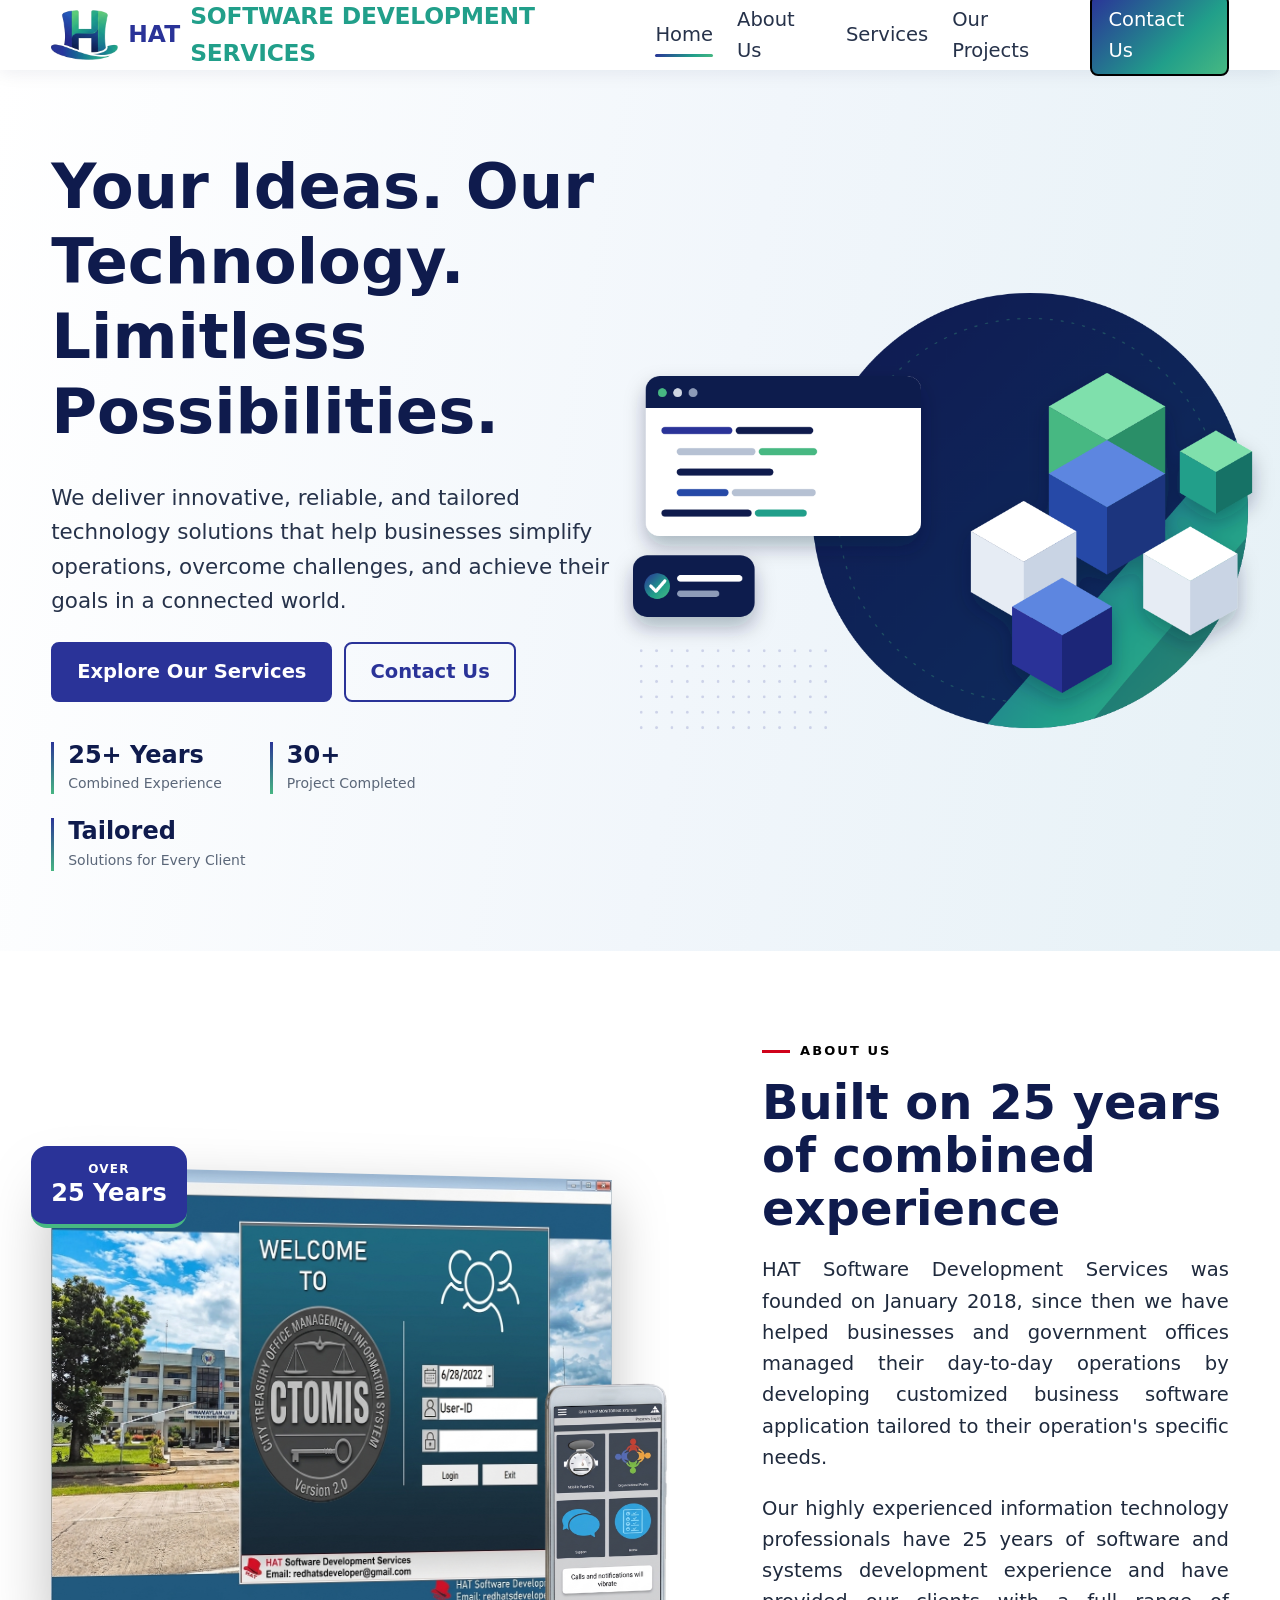
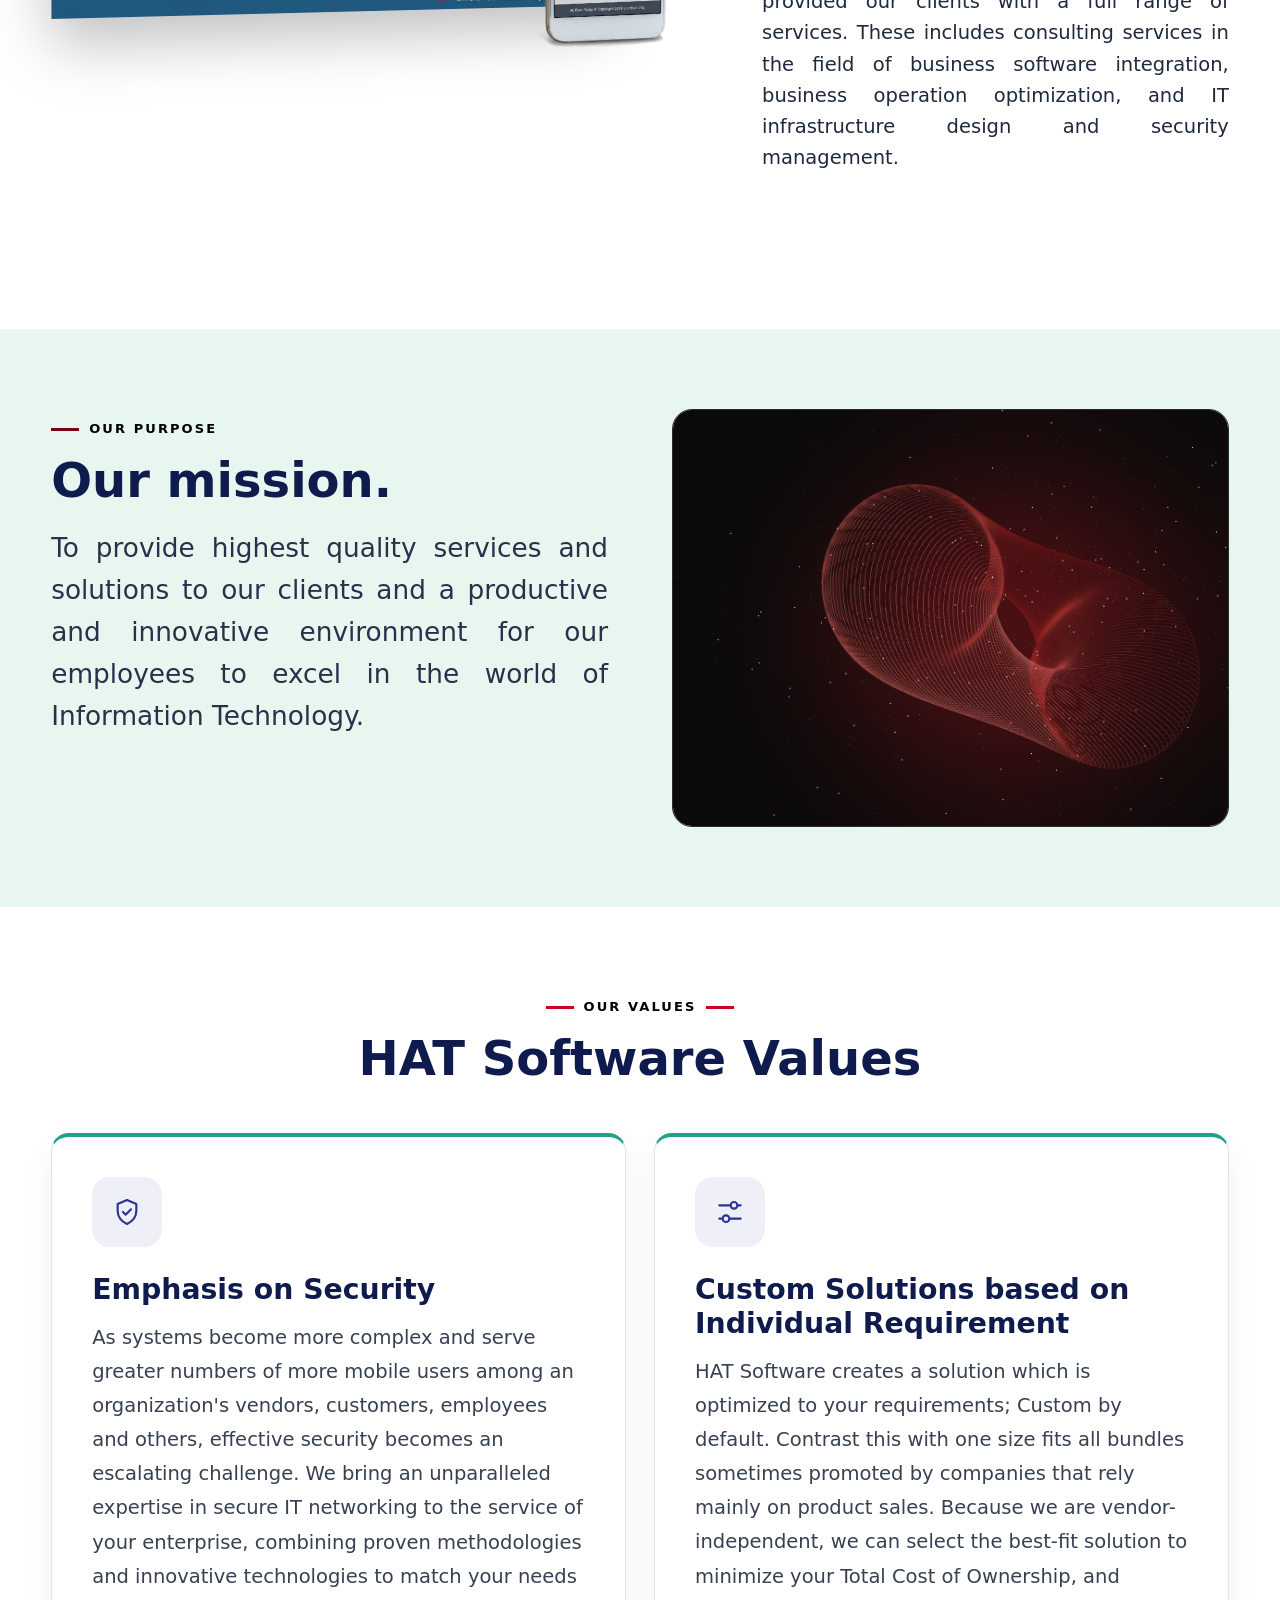
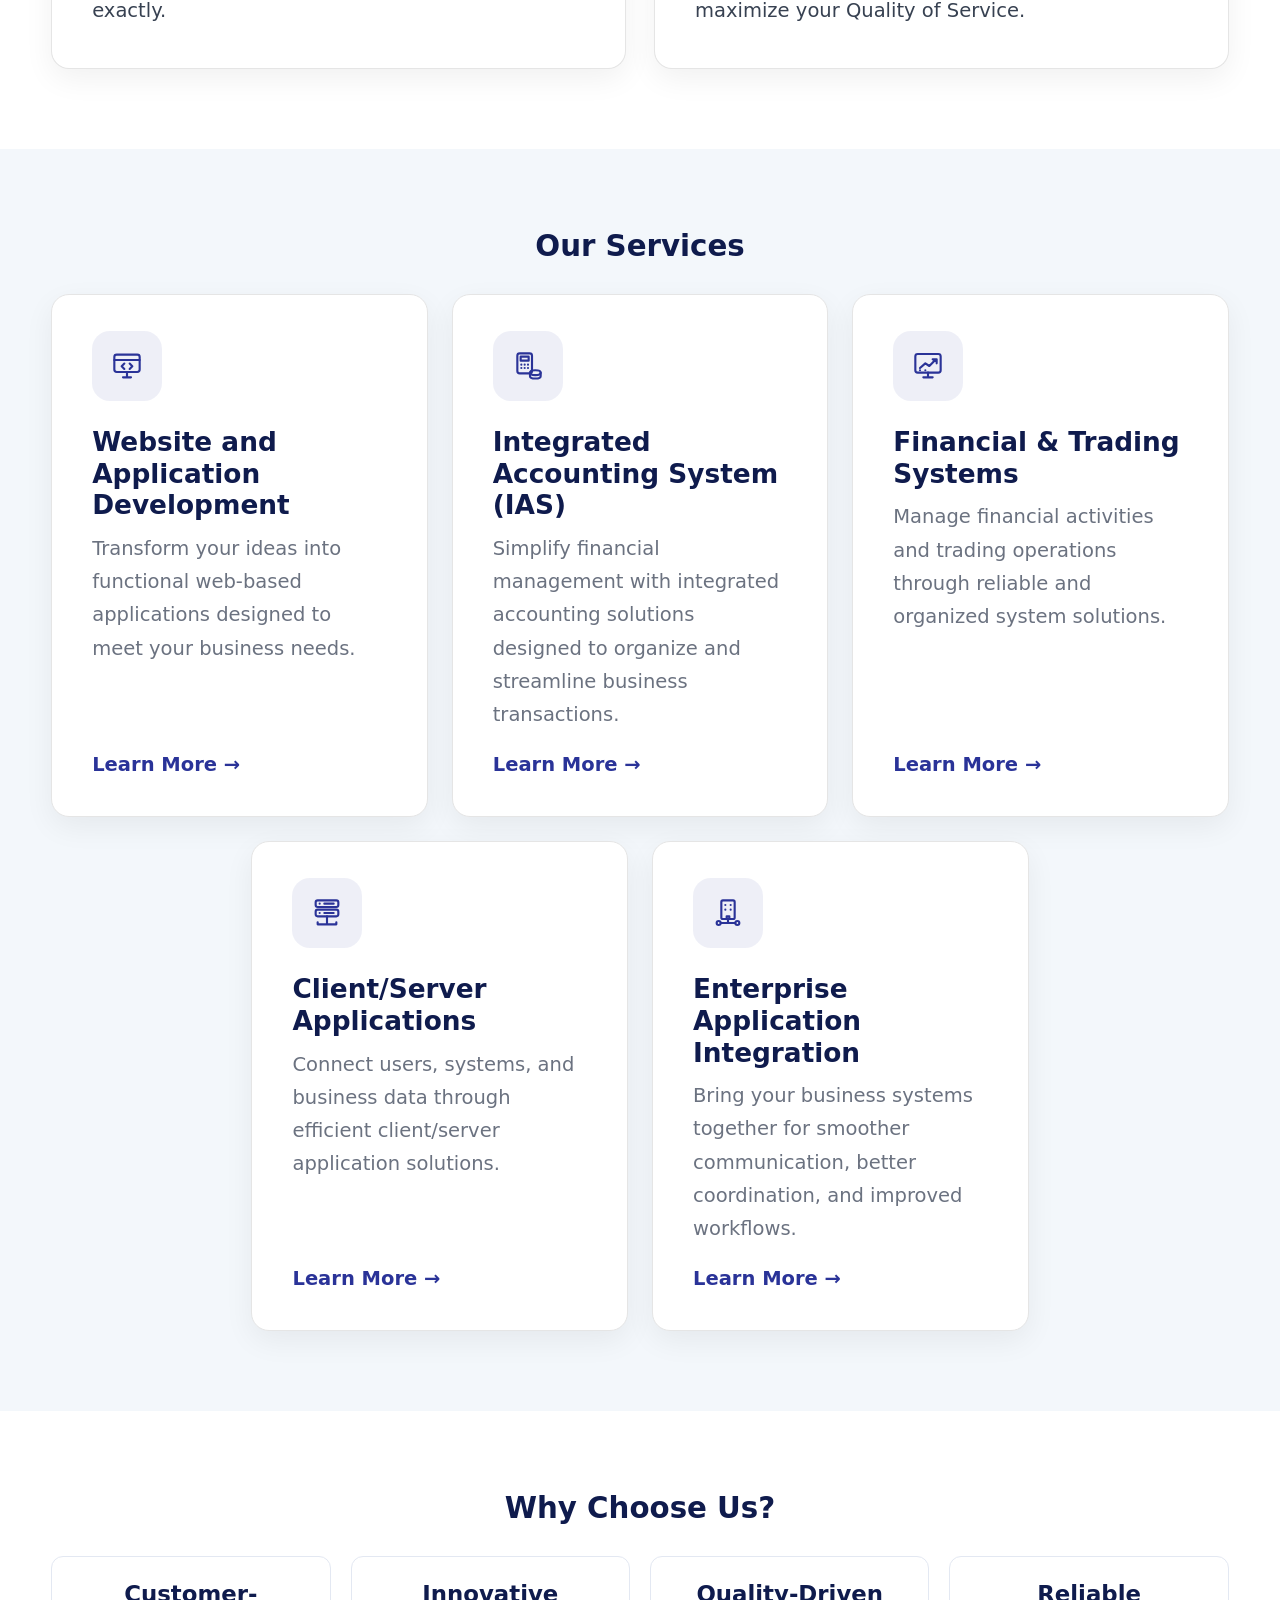
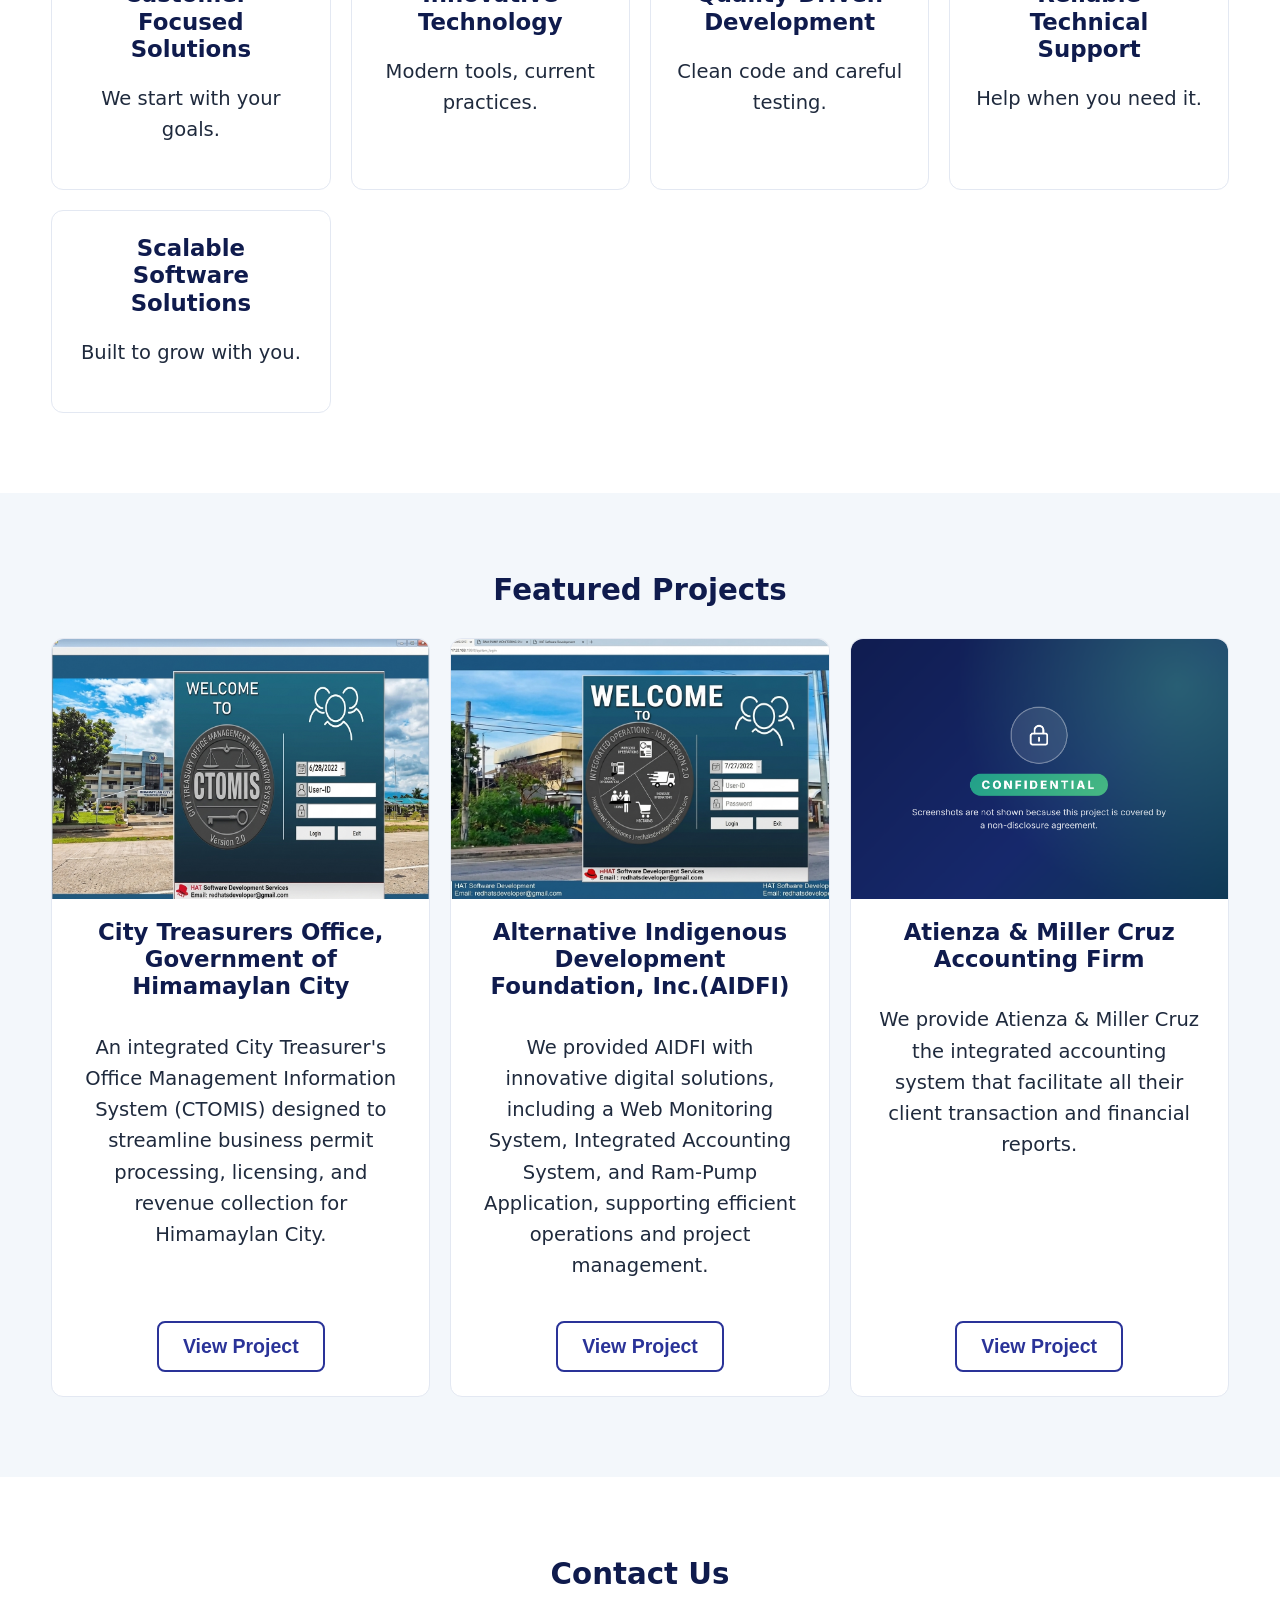
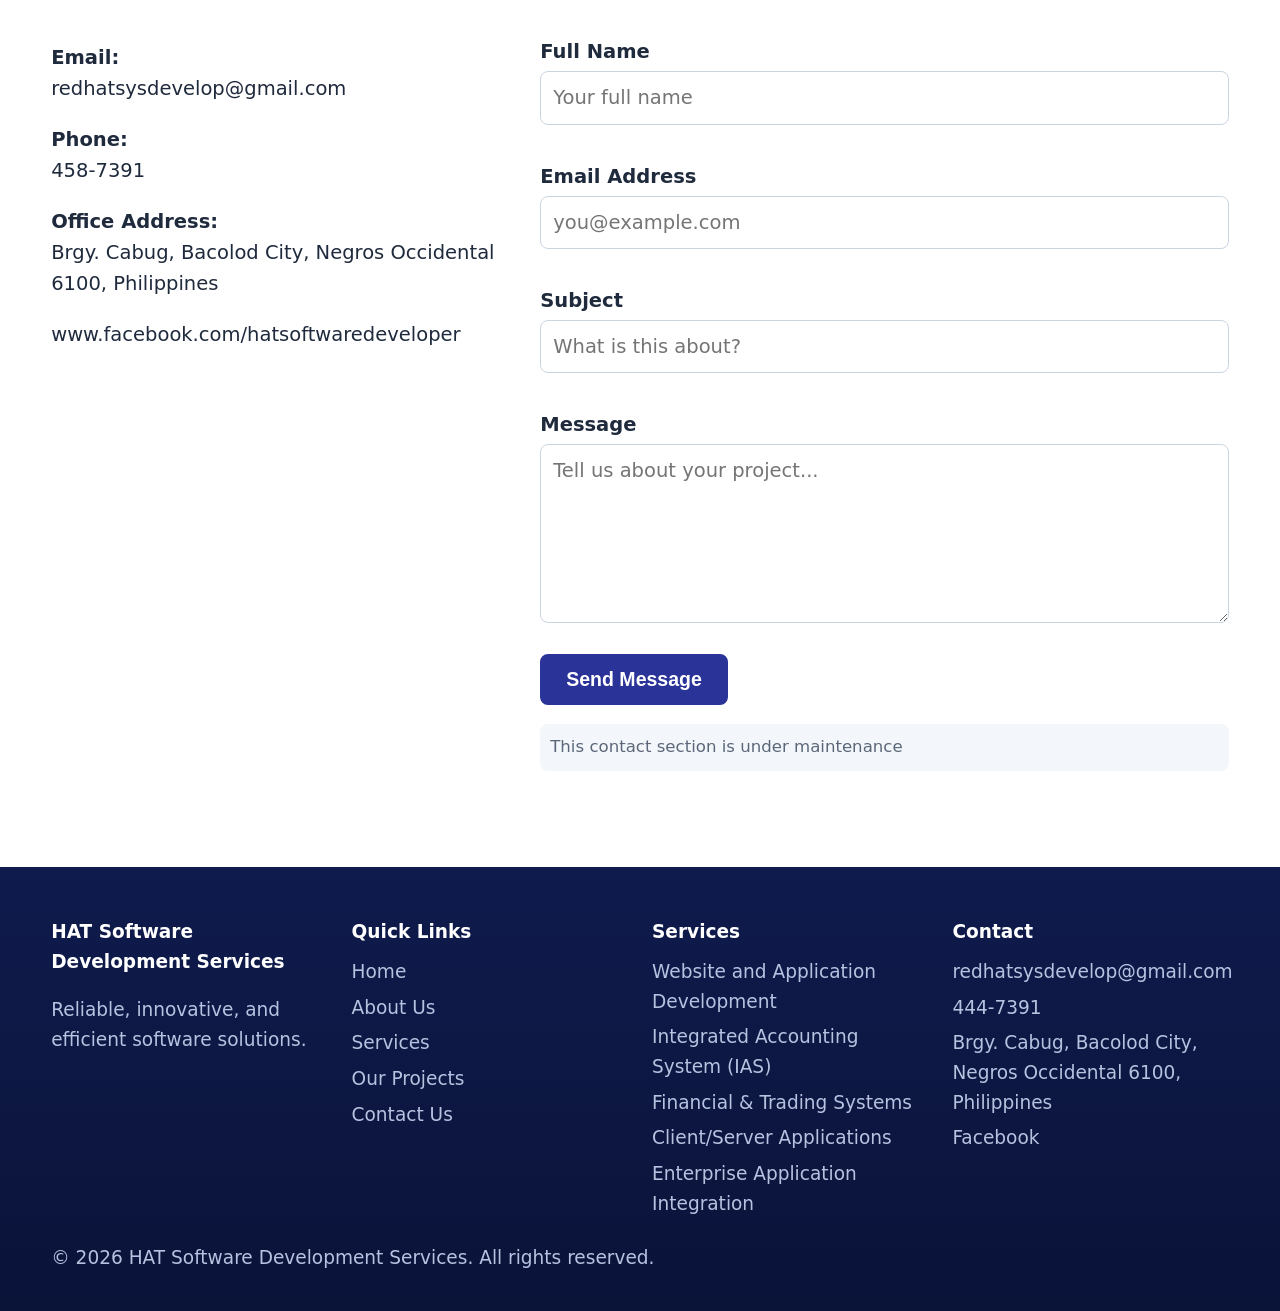
==== commit 4e77c4ce: "Add files via upload" ====
--- a/index.html
+++ b/index.html
@@ -243,12 +243,7 @@
                         <h3>Integrated Accounting System (IAS)</h3>
                         <p>Simplify financial management with integrated accounting solutions designed to organize and
                             streamline business transactions.</p>
-                        <ul class="details">
-                            <li>General Ledger Management</li>
-                            <li>Accounts Payable and Receivable</li>
-                            <li>Financial Reporting</li>
-                        </ul>
-                        <button class="learn">Learn More</button>
+                        <a class="learn" href="services/service-integrated-accounting-system.html">Learn More</a>
                     </div>
                     <div class="service-card">
                         <span class="icon-badge"><svg class="icon" aria-hidden="true">
@@ -257,12 +252,7 @@
                         <h3>Financial & Trading Systems</h3>
                         <p>Manage financial activities and trading operations through reliable and organized system
                             solutions.</p>
-                        <ul class="details">
-                            <li>Financial Management Systems</li>
-                            <li>Trading Management Systems</li>
-                            <li>Transaction Processing Systems</li>
-                        </ul>
-                        <button class="learn">Learn More</button>
+                        <a class="learn" href="services/service-financial-trading-systems.html">Learn More</a>
                     </div>
                     <div class="service-card">
                         <span class="icon-badge"><svg class="icon" aria-hidden="true">
@@ -383,12 +373,14 @@
                     <!-- Placeholders: replace with your real details -->
                     <div>
                         <p><strong>Email:</strong><br>
-                            <a href="mailto:redhatsysdeveloper@gmail.com">redhatsysdevelop@gmail.com</a>
+                            <a href="https://mail.google.com/mail/?view=cm&fs=1&to=redhatsysdevelop@gmail.com&su=Inquiry%20from%20HAT%20Website&body=Hello%20HAT%20Software%2C%0A%0AI%20would%20like%20to%20ask%20about..."
+                                target="_blank" rel="noopener">redhatsysdevelop@gmail.com</a>
                         </p>
-                        <p><strong>Phone:</strong><br>444-7391</p>
+                        <p><strong>Phone:</strong><br>458-7391</p>
                         <p><strong>Office Address:</strong><br>Brgy. Cabug, Bacolod City, Negros Occidental 6100,
                             Philippines</p>
-                        <p><strong>Social Media:</strong><br>www.facebook.com/hatsoftwaredeveloper</p>
+                        <a href="https://www.facebook.com/hatsoftwaredeveloper" target="_blank"
+                            rel="noopener">www.facebook.com/hatsoftwaredeveloper</a>
                     </div>
 
                     <form id="form" novalidate>
@@ -448,10 +440,12 @@
                 <div>
                     <h4>Contact</h4>
                     <ul>
-                        <li>redhatsysdevelop@gmail.com</li>
+                        <li><a href="https://mail.google.com/mail/?view=cm&fs=1&to=redhatsysdevelop@gmail.com&su=Inquiry%20from%20HAT%20Website&body=Hello%20HAT%20Software%2C%0A%0AI%20would%20like%20to%20ask%20about..."
+                                target="_blank" rel="noopener">redhatsysdevelop@gmail.com</a></li>
                         <li>444-7391</li>
                         <li>Brgy. Cabug, Bacolod City, Negros Occidental 6100, Philippines</li>
-                        <li>www.facebook.com/hatsoftwaredeveloper</li>
+                        <li><a href="https://www.facebook.com/hatsoftwaredeveloper" target="_blank"
+                                rel="noopener">Facebook</a></li>
                     </ul>
                 </div>
             </div>
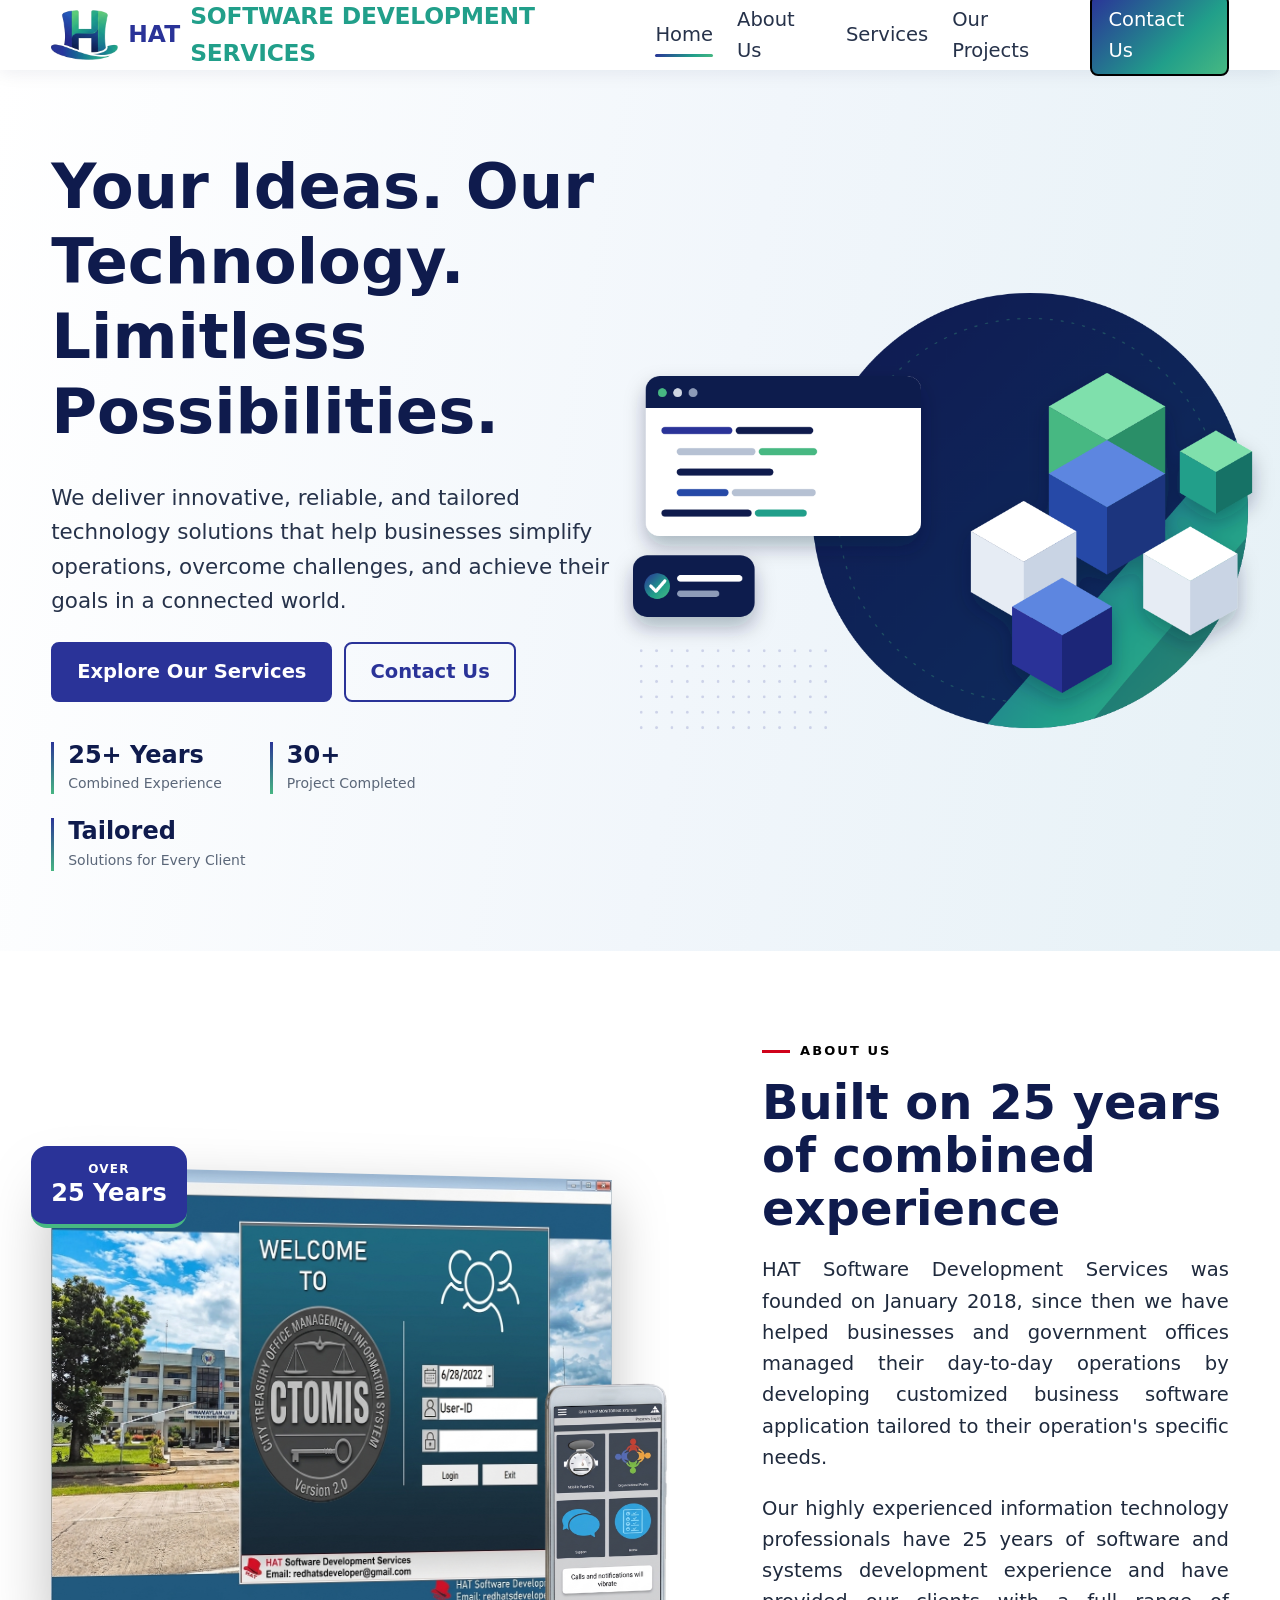
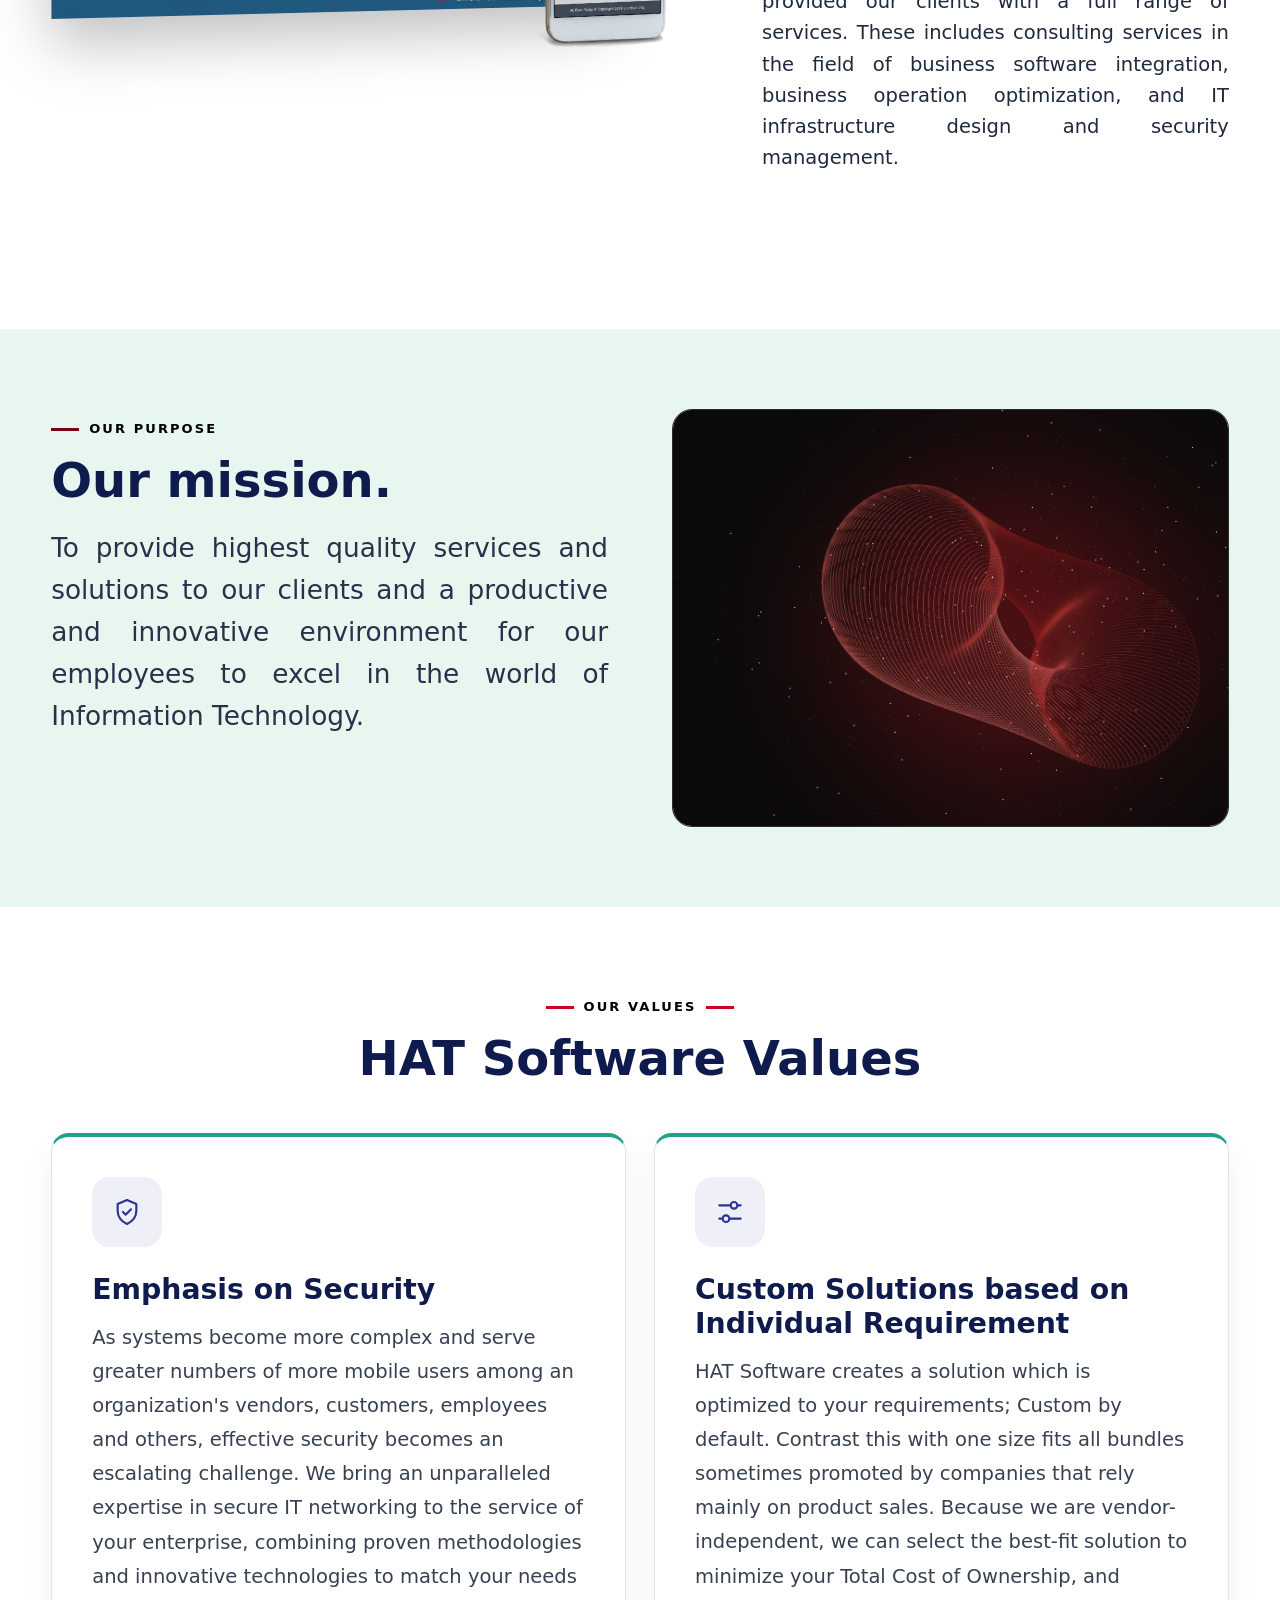
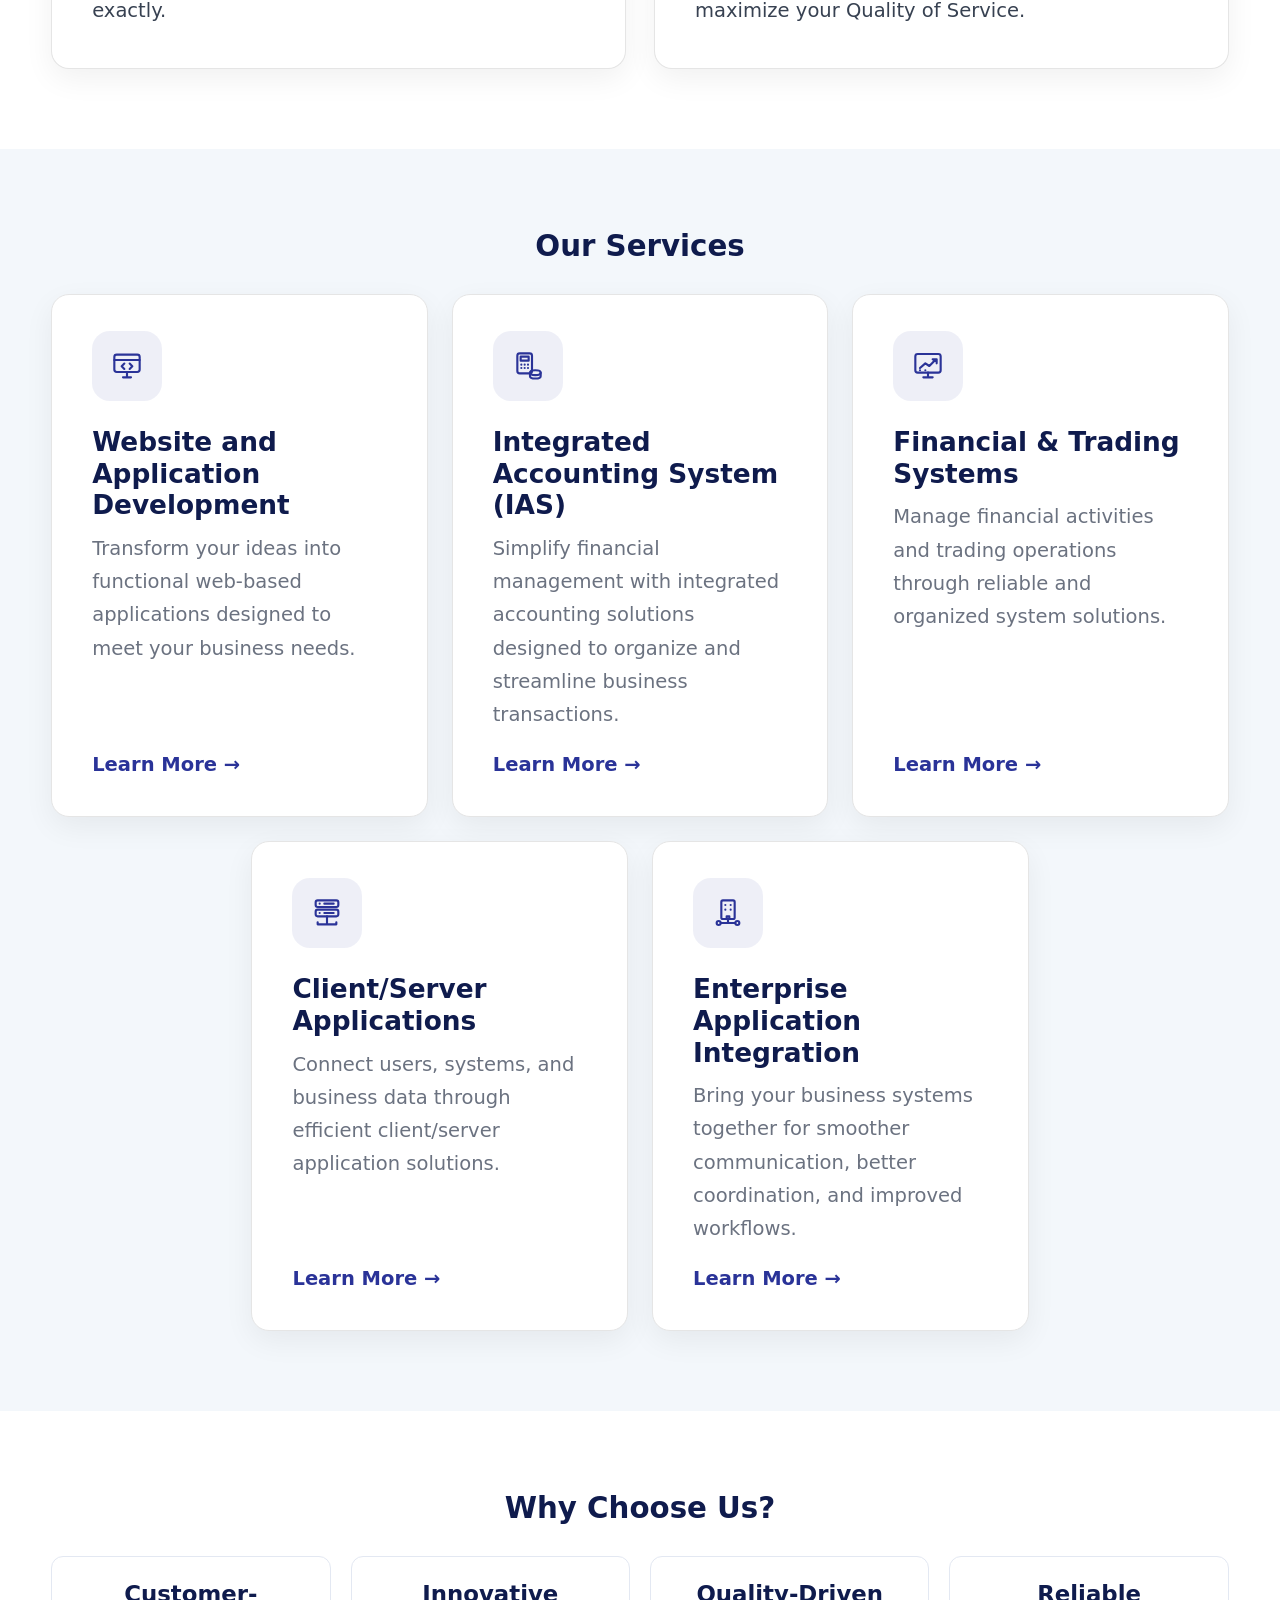
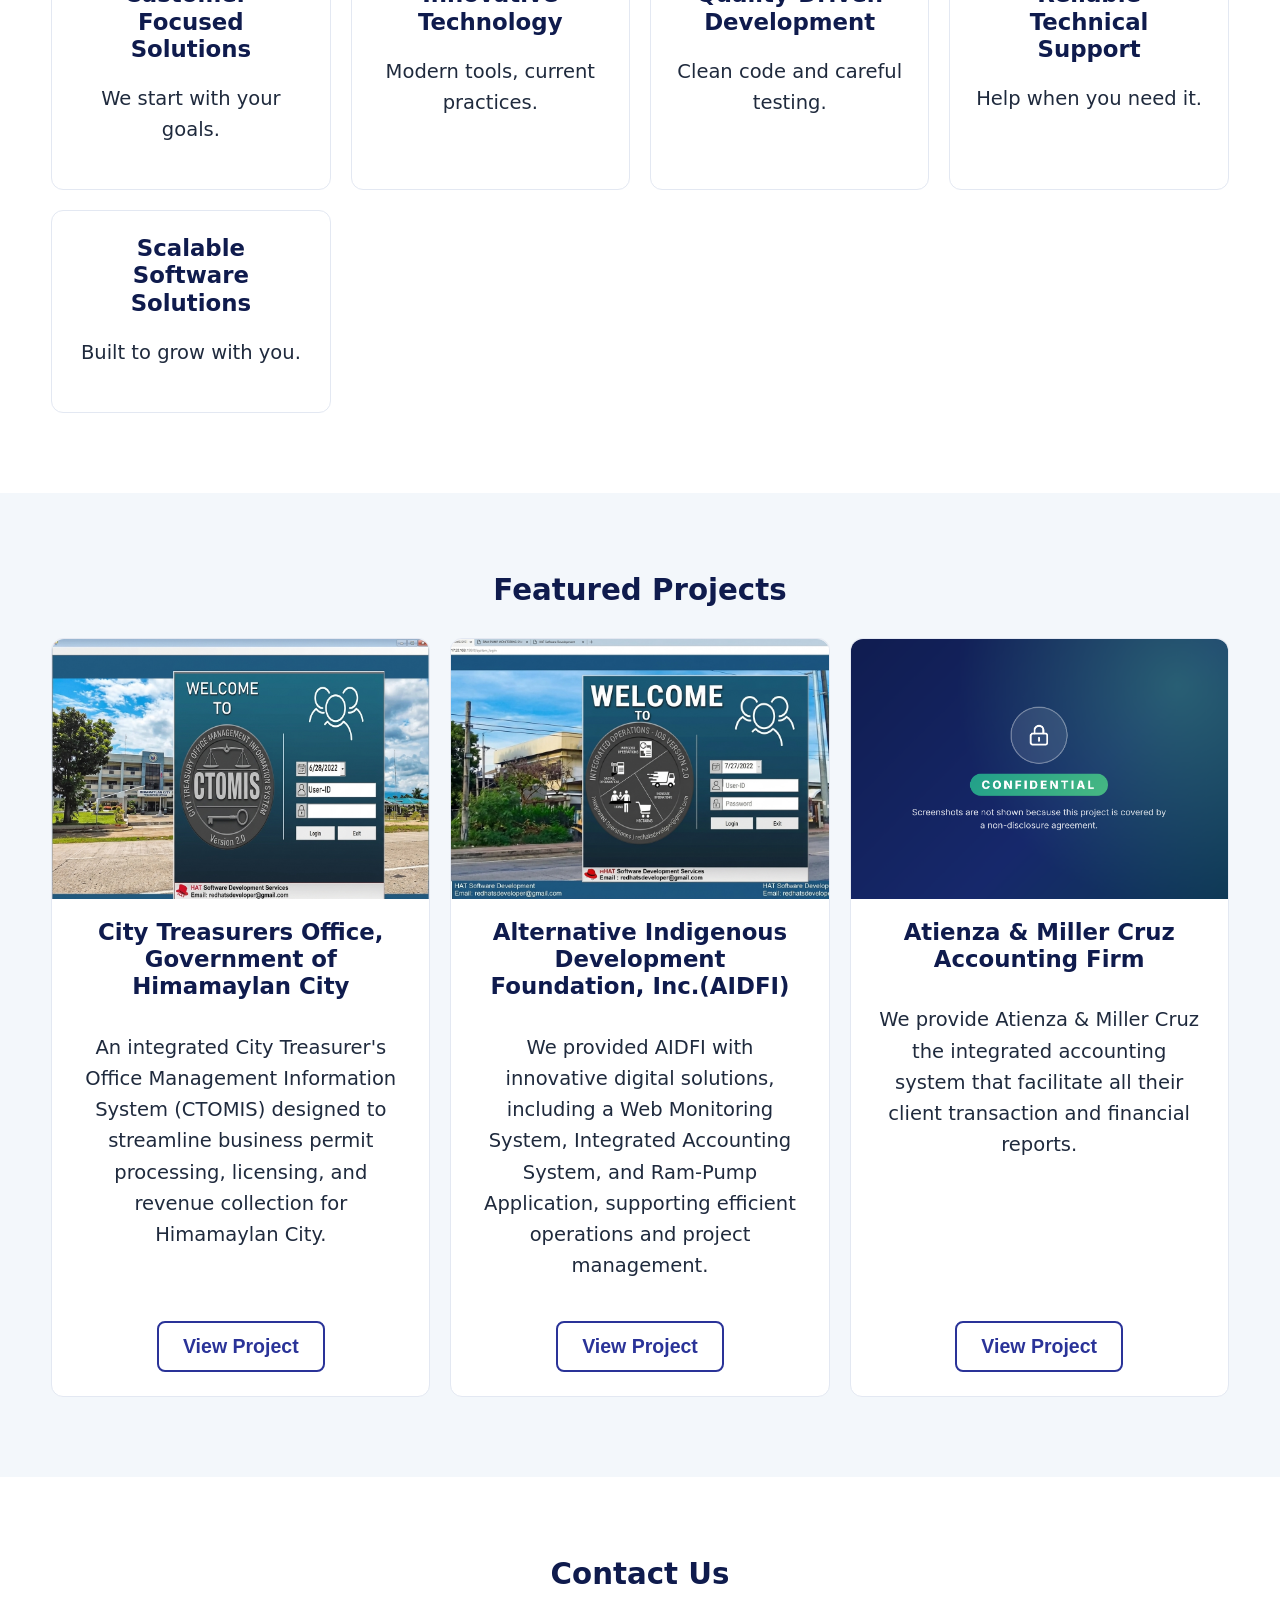
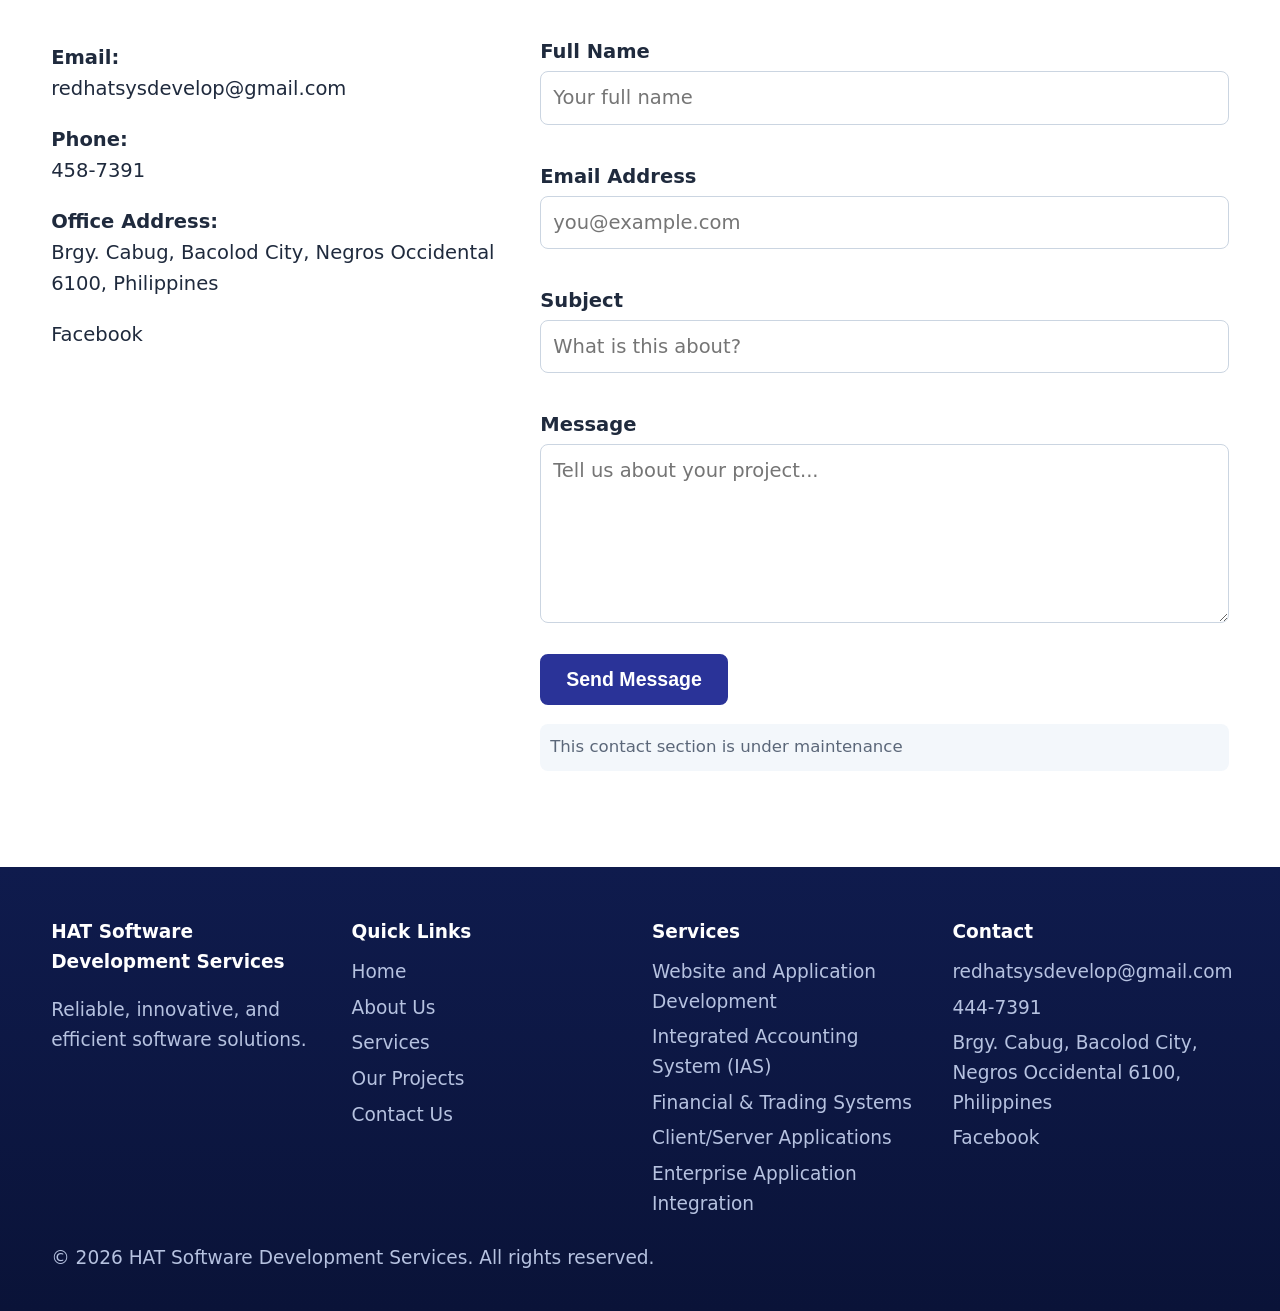
==== commit ceef75b4: "Add files via upload" ====
--- a/index.html
+++ b/index.html
@@ -380,7 +380,7 @@
                         <p><strong>Office Address:</strong><br>Brgy. Cabug, Bacolod City, Negros Occidental 6100,
                             Philippines</p>
                         <a href="https://www.facebook.com/hatsoftwaredeveloper" target="_blank"
-                            rel="noopener">www.facebook.com/hatsoftwaredeveloper</a>
+                            rel="noopener">Facebook</a>
                     </div>
 
                     <form id="form" novalidate>
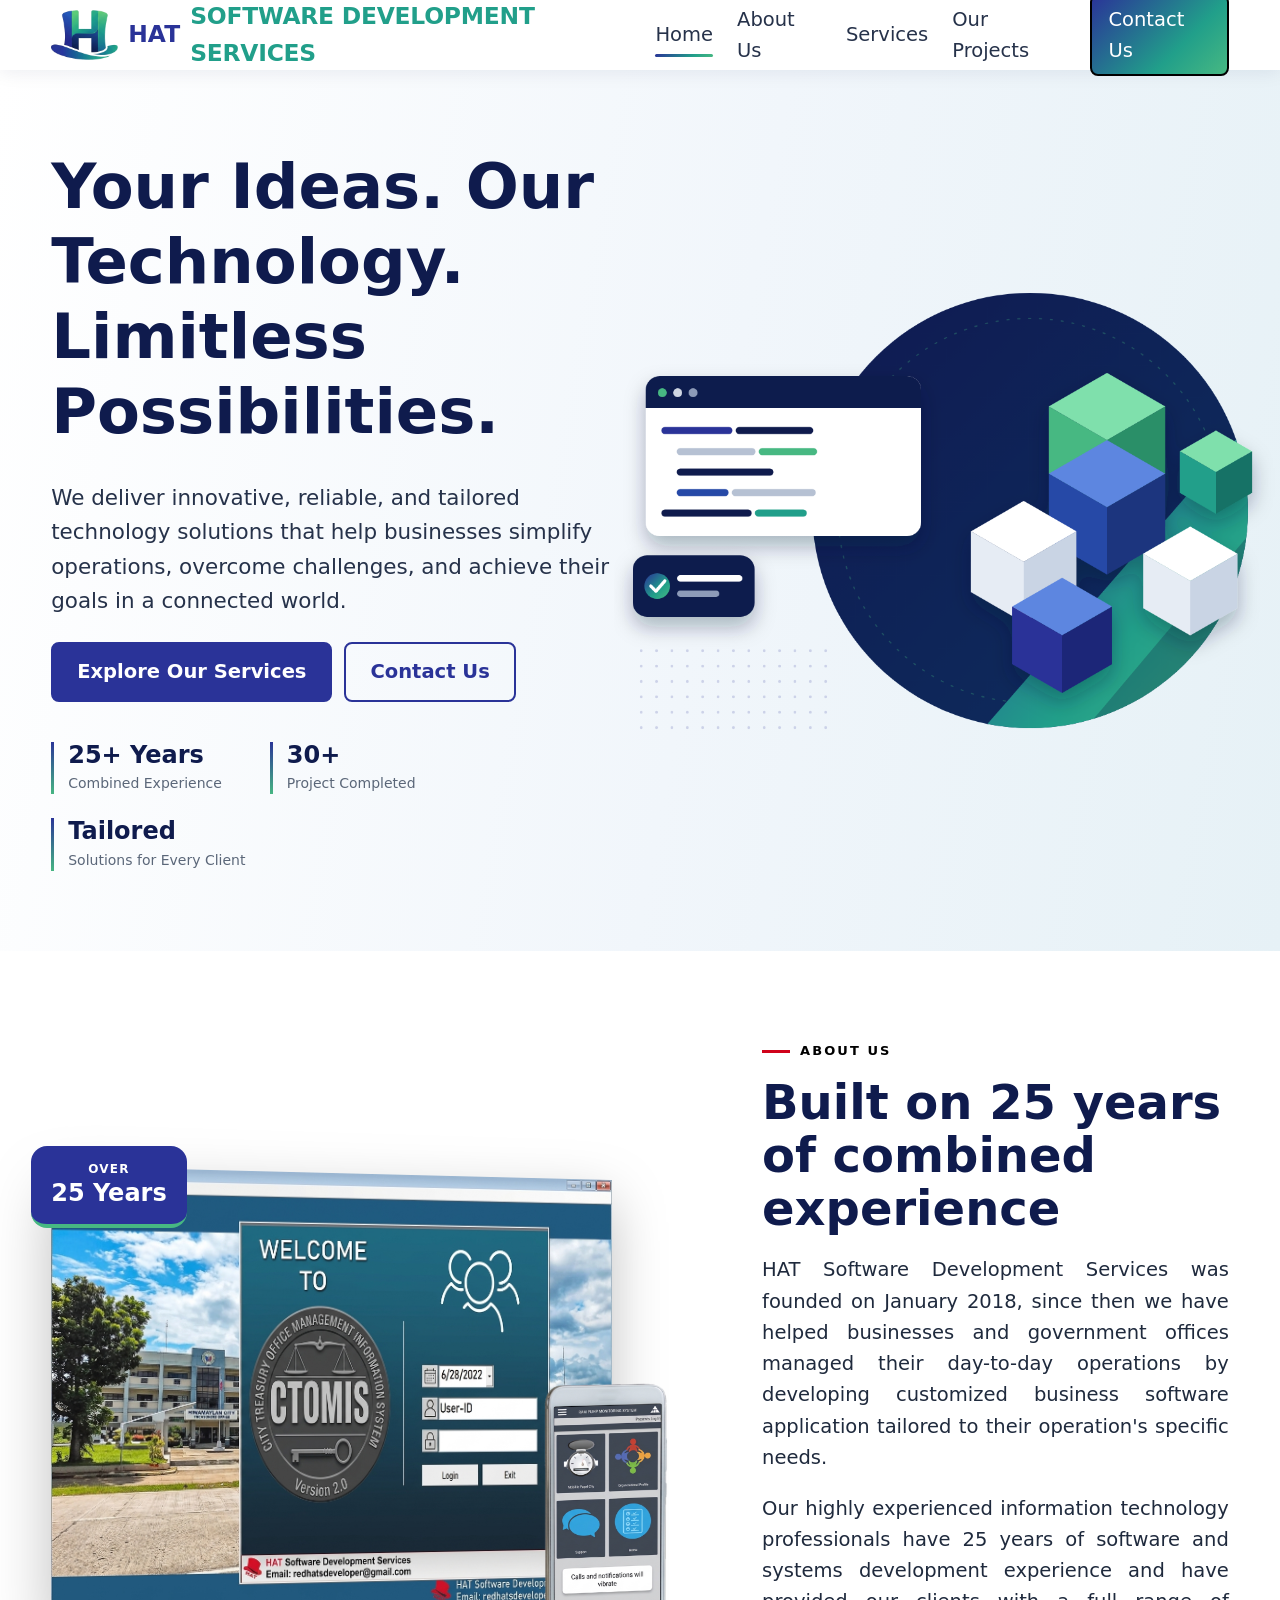
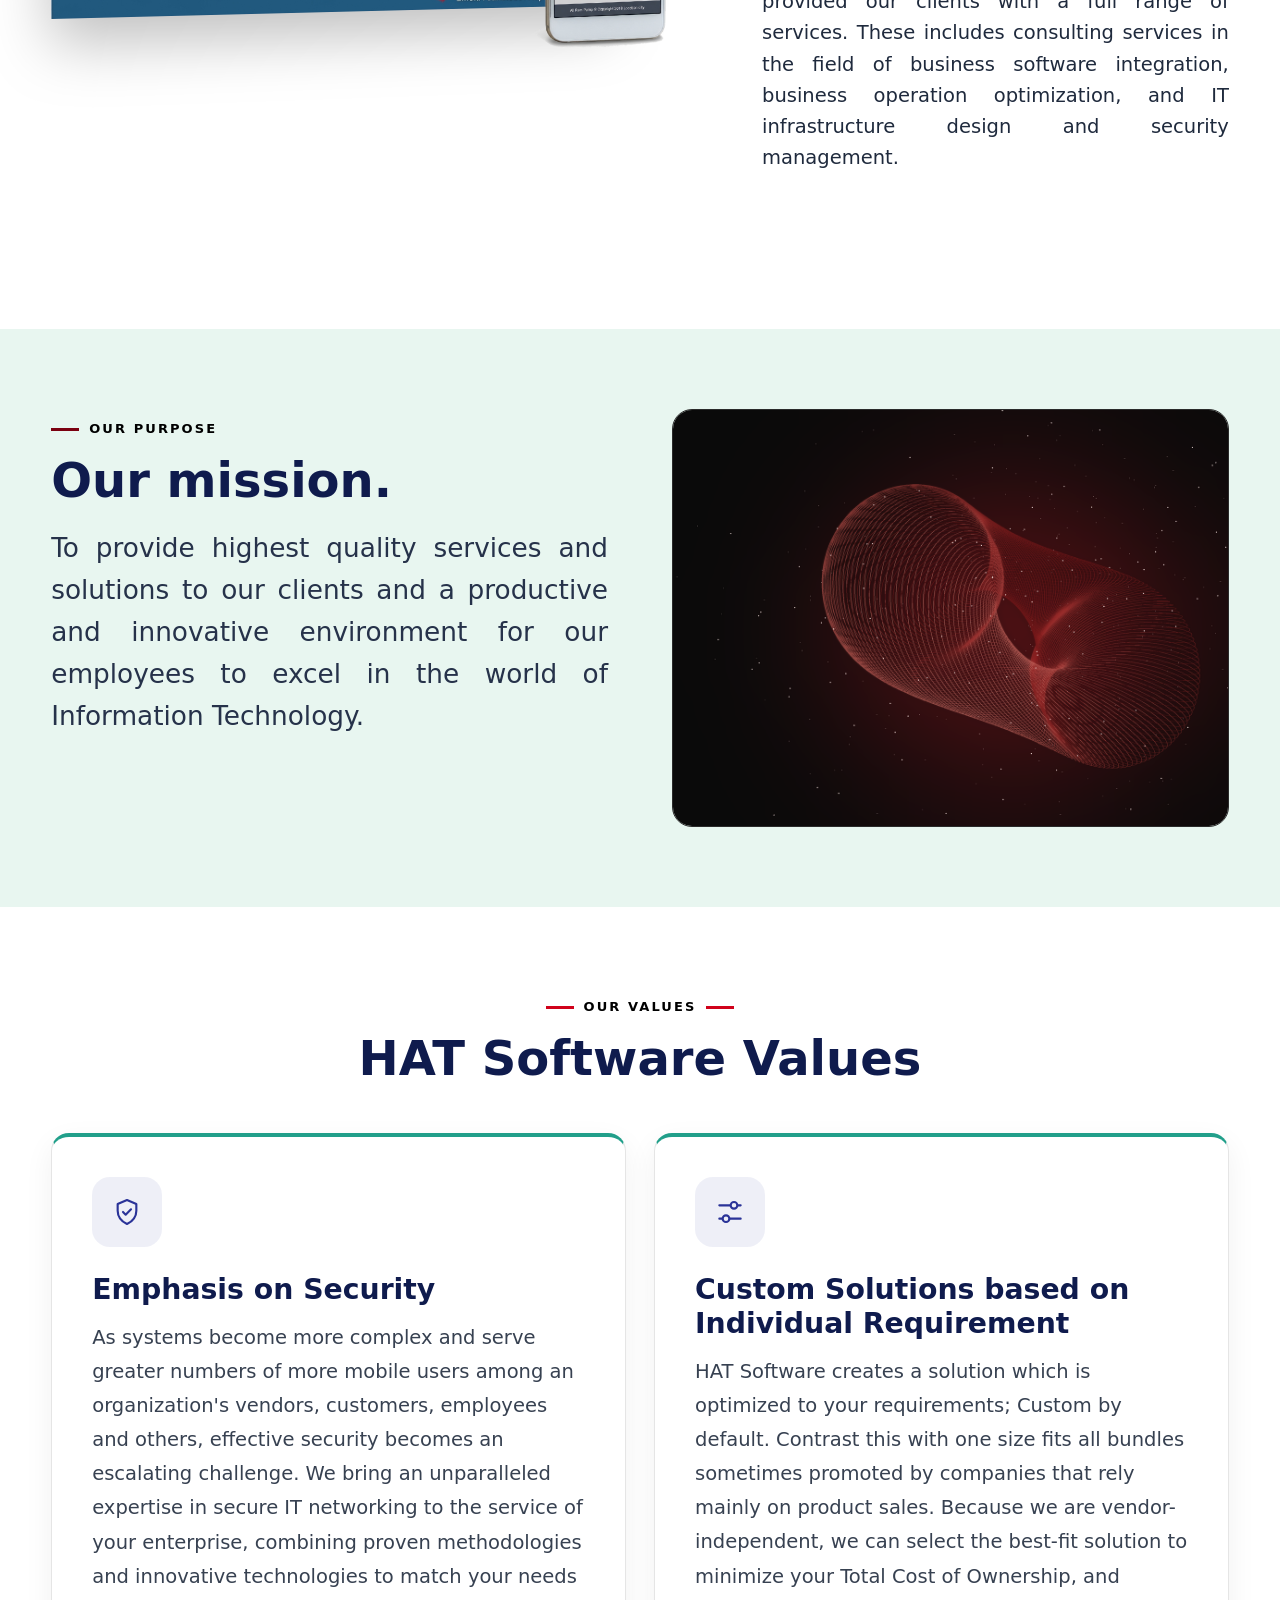
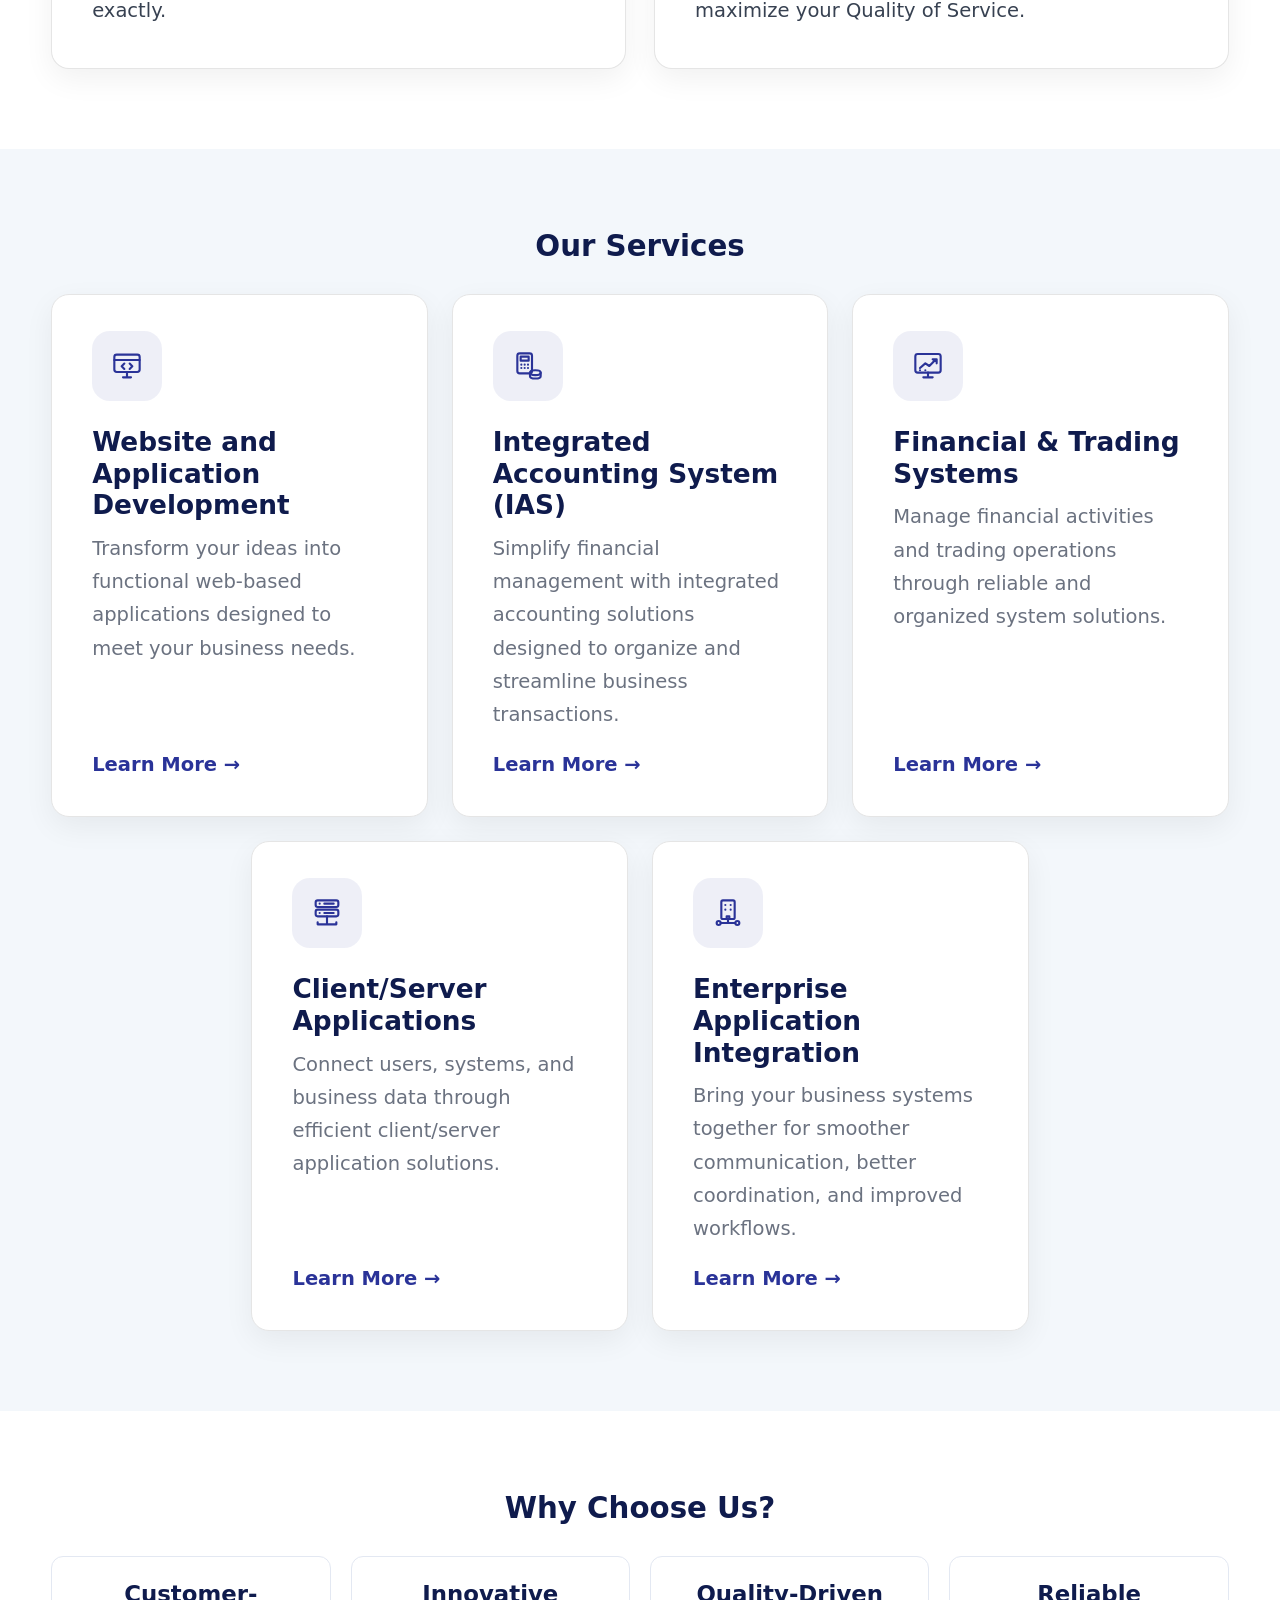
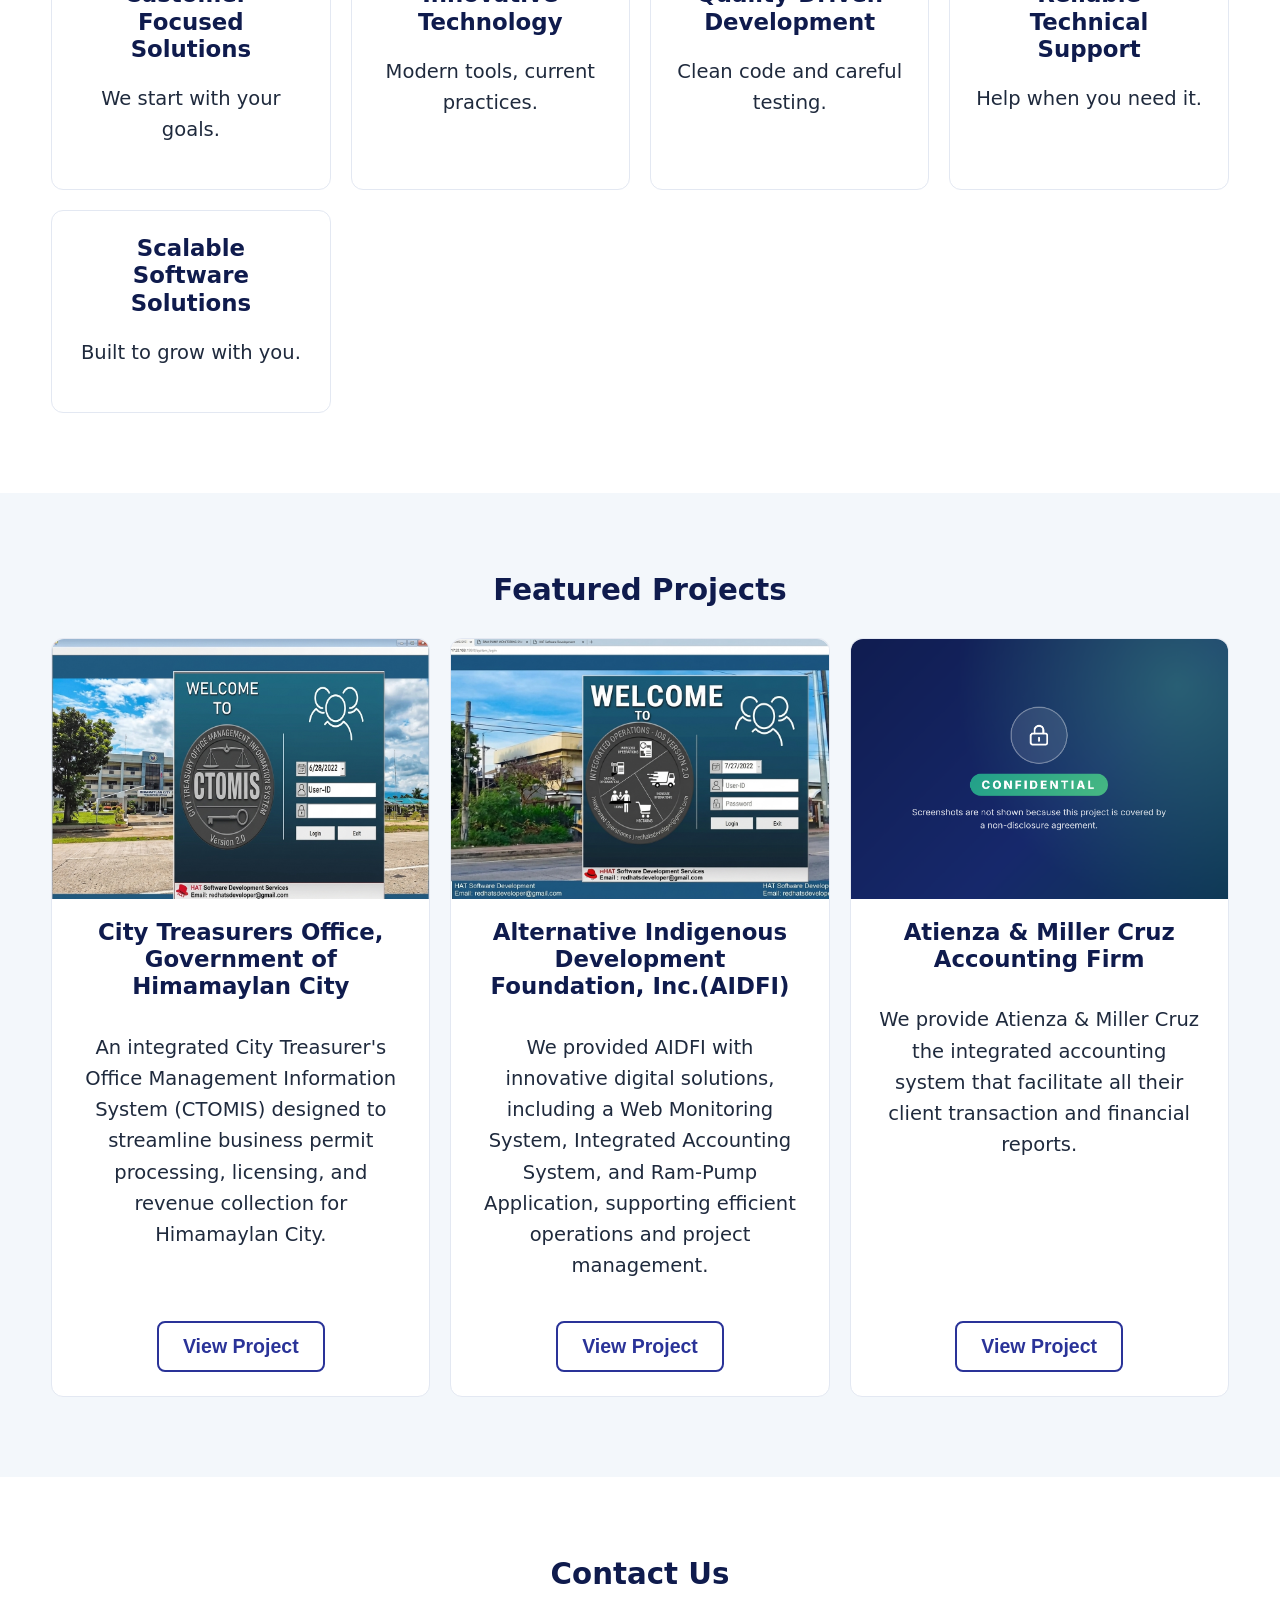
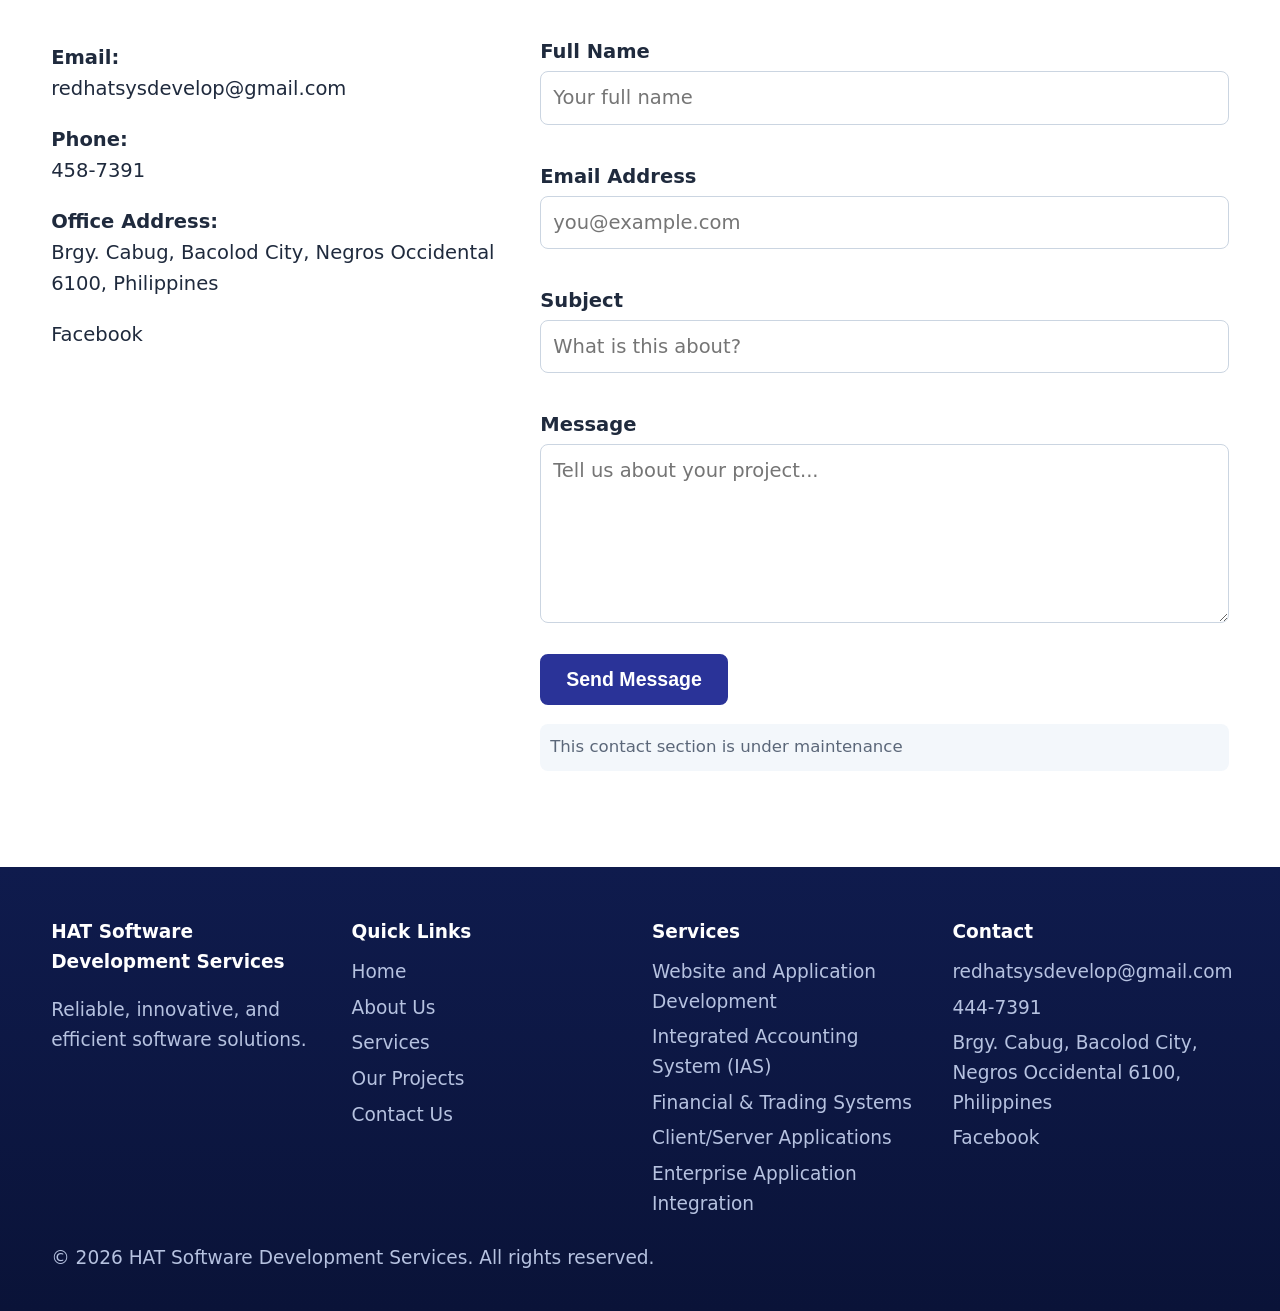
==== commit 6206ccda: "Update index.html" ====
--- a/index.html
+++ b/index.html
@@ -4,6 +4,7 @@
 <head>
     <meta charset="UTF-8">
     <meta name="viewport" content="width=device-width, initial-scale=1.0">
+    <meta name="color-scheme" content="light">
     <meta name="description"
         content="HAT Software Development Services helps businesses grow through innovative software solutions, modern website development, and reliable technology services.">
     <title>HAT Software Development Services</title>
@@ -507,4 +508,4 @@
 
 </body>
 
-</html>+</html>
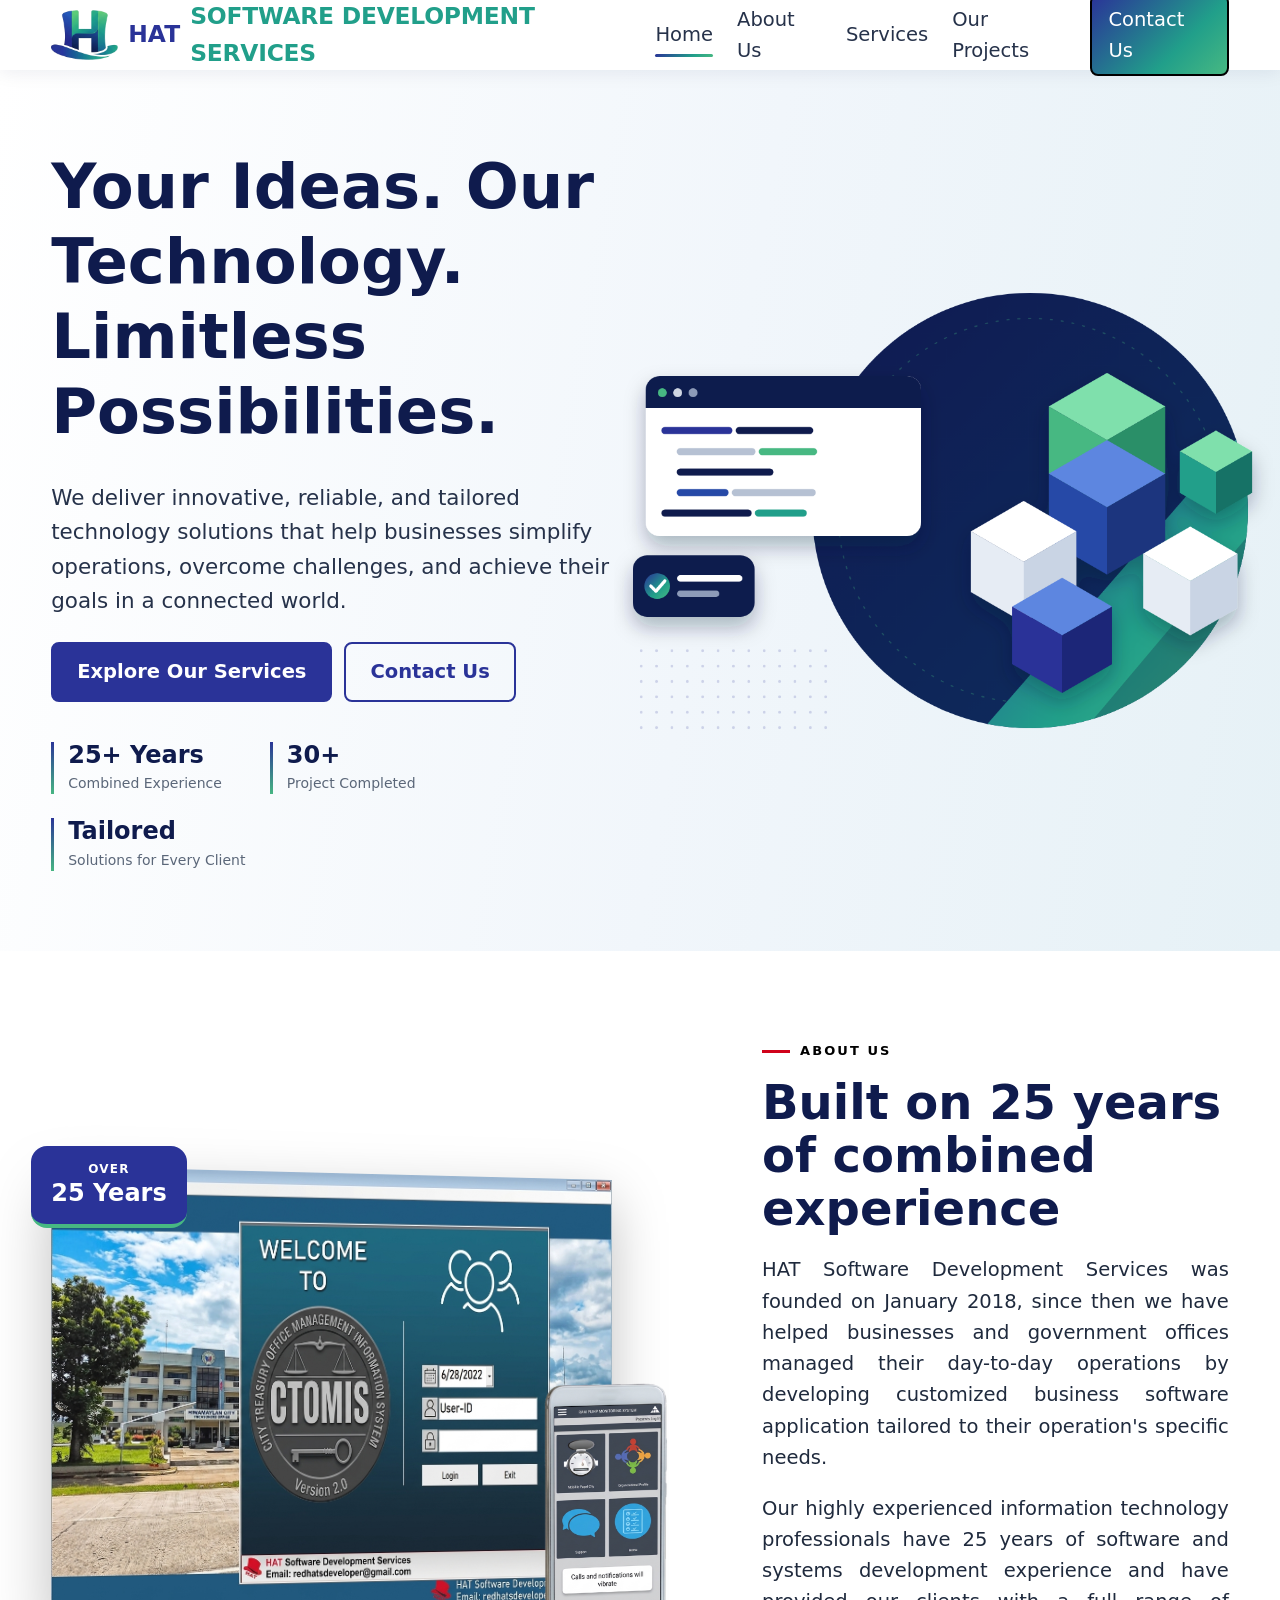
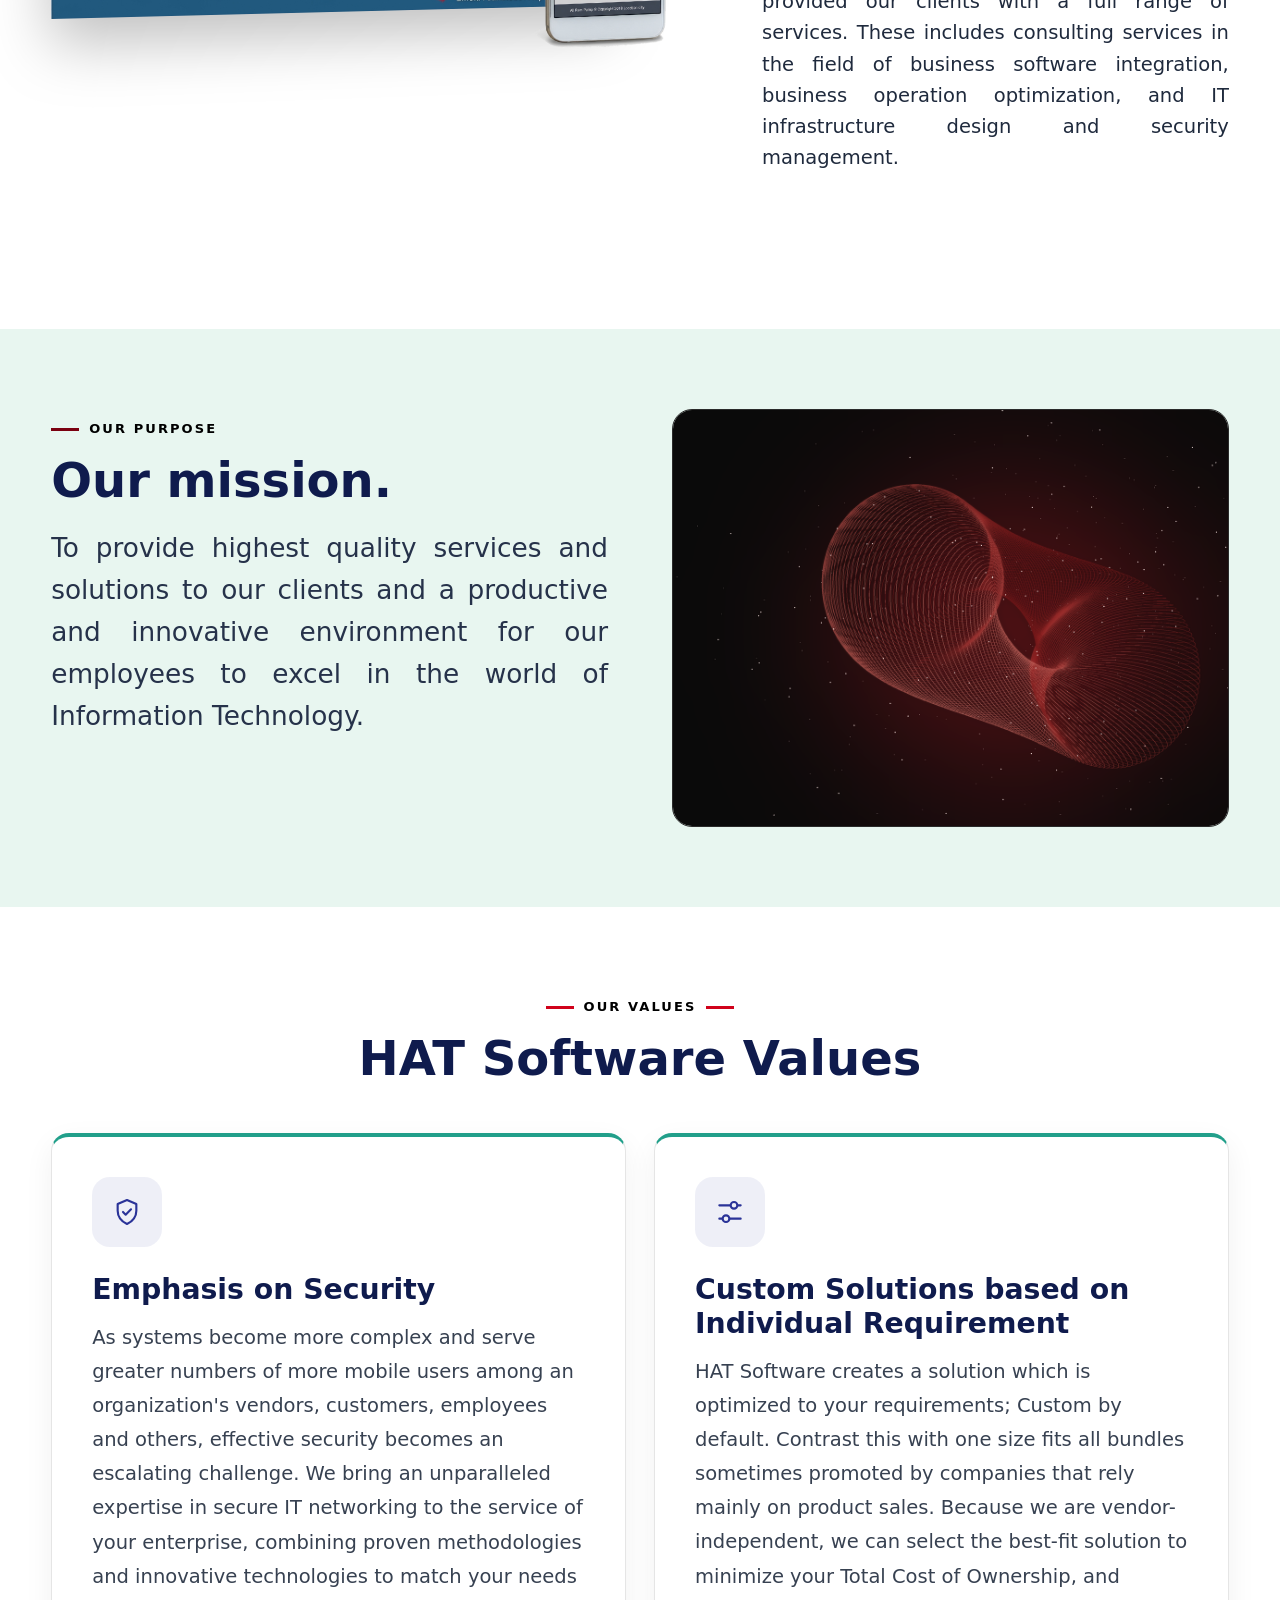
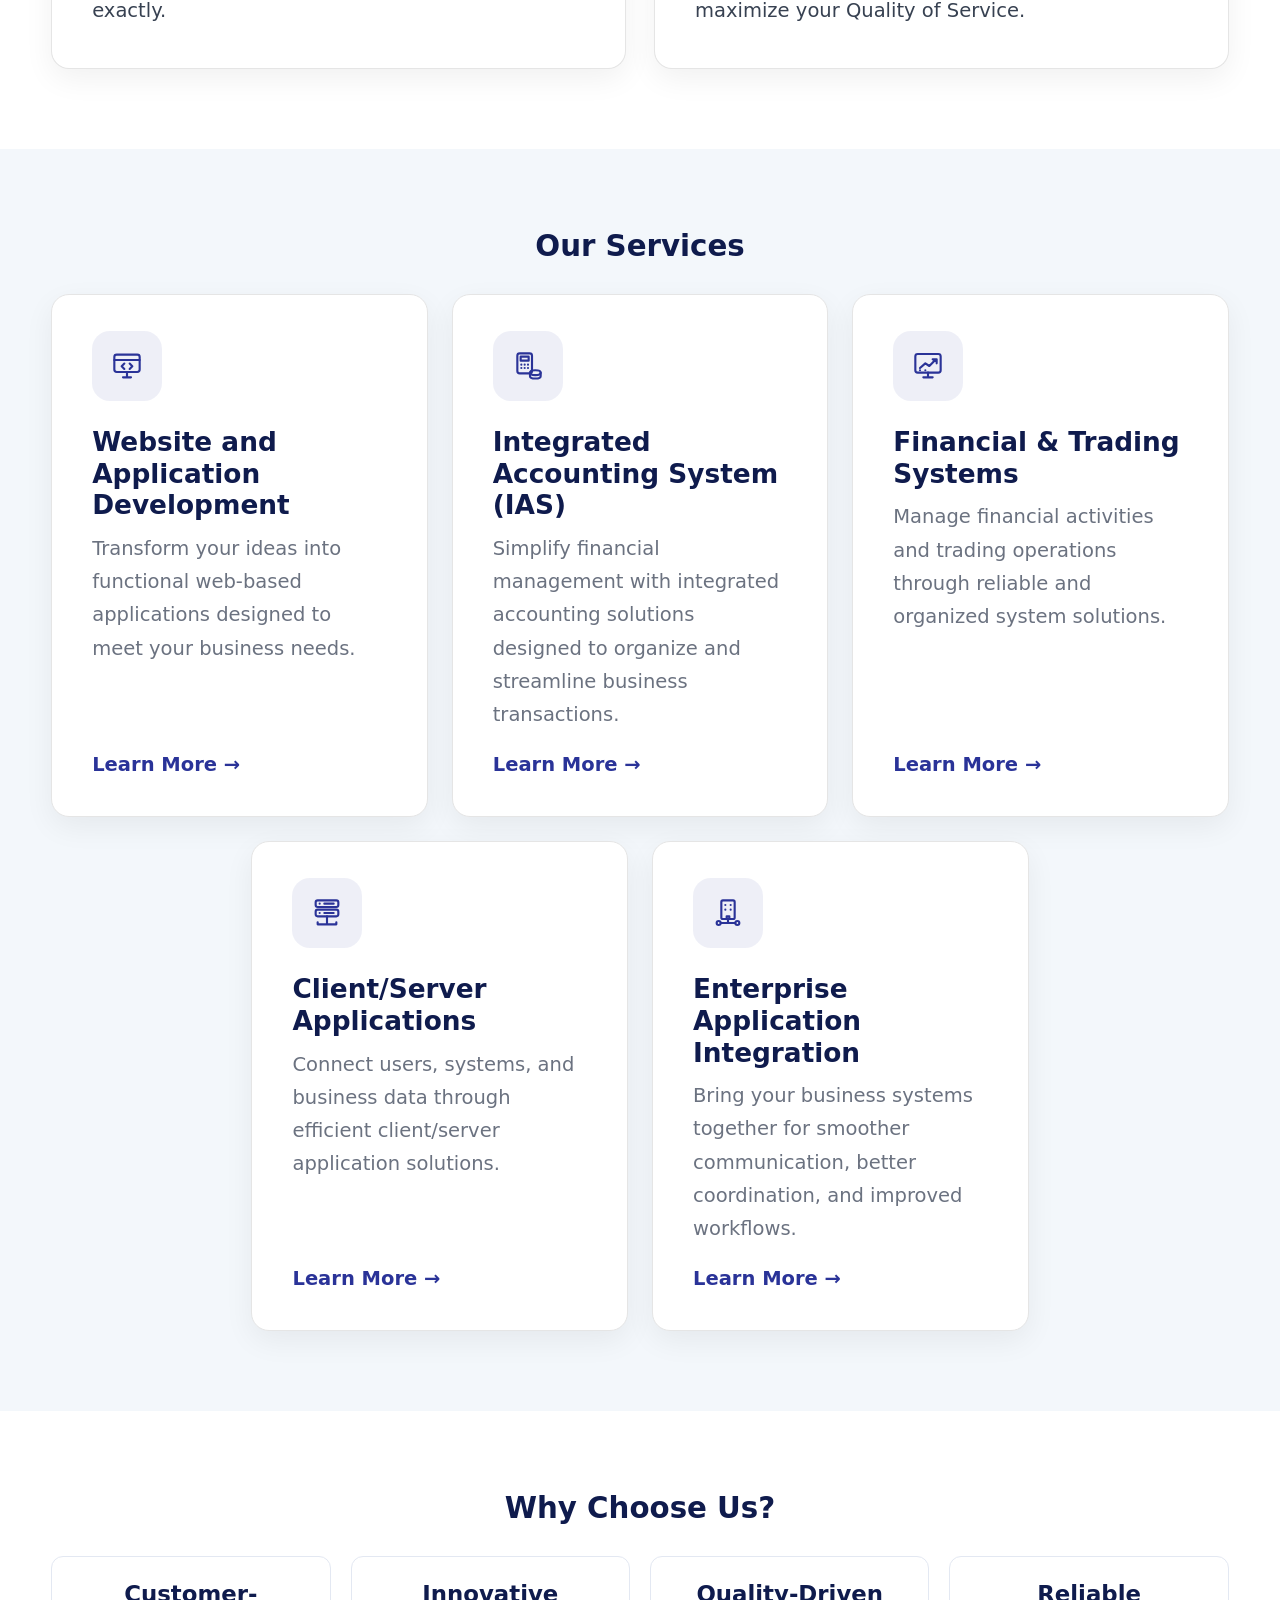
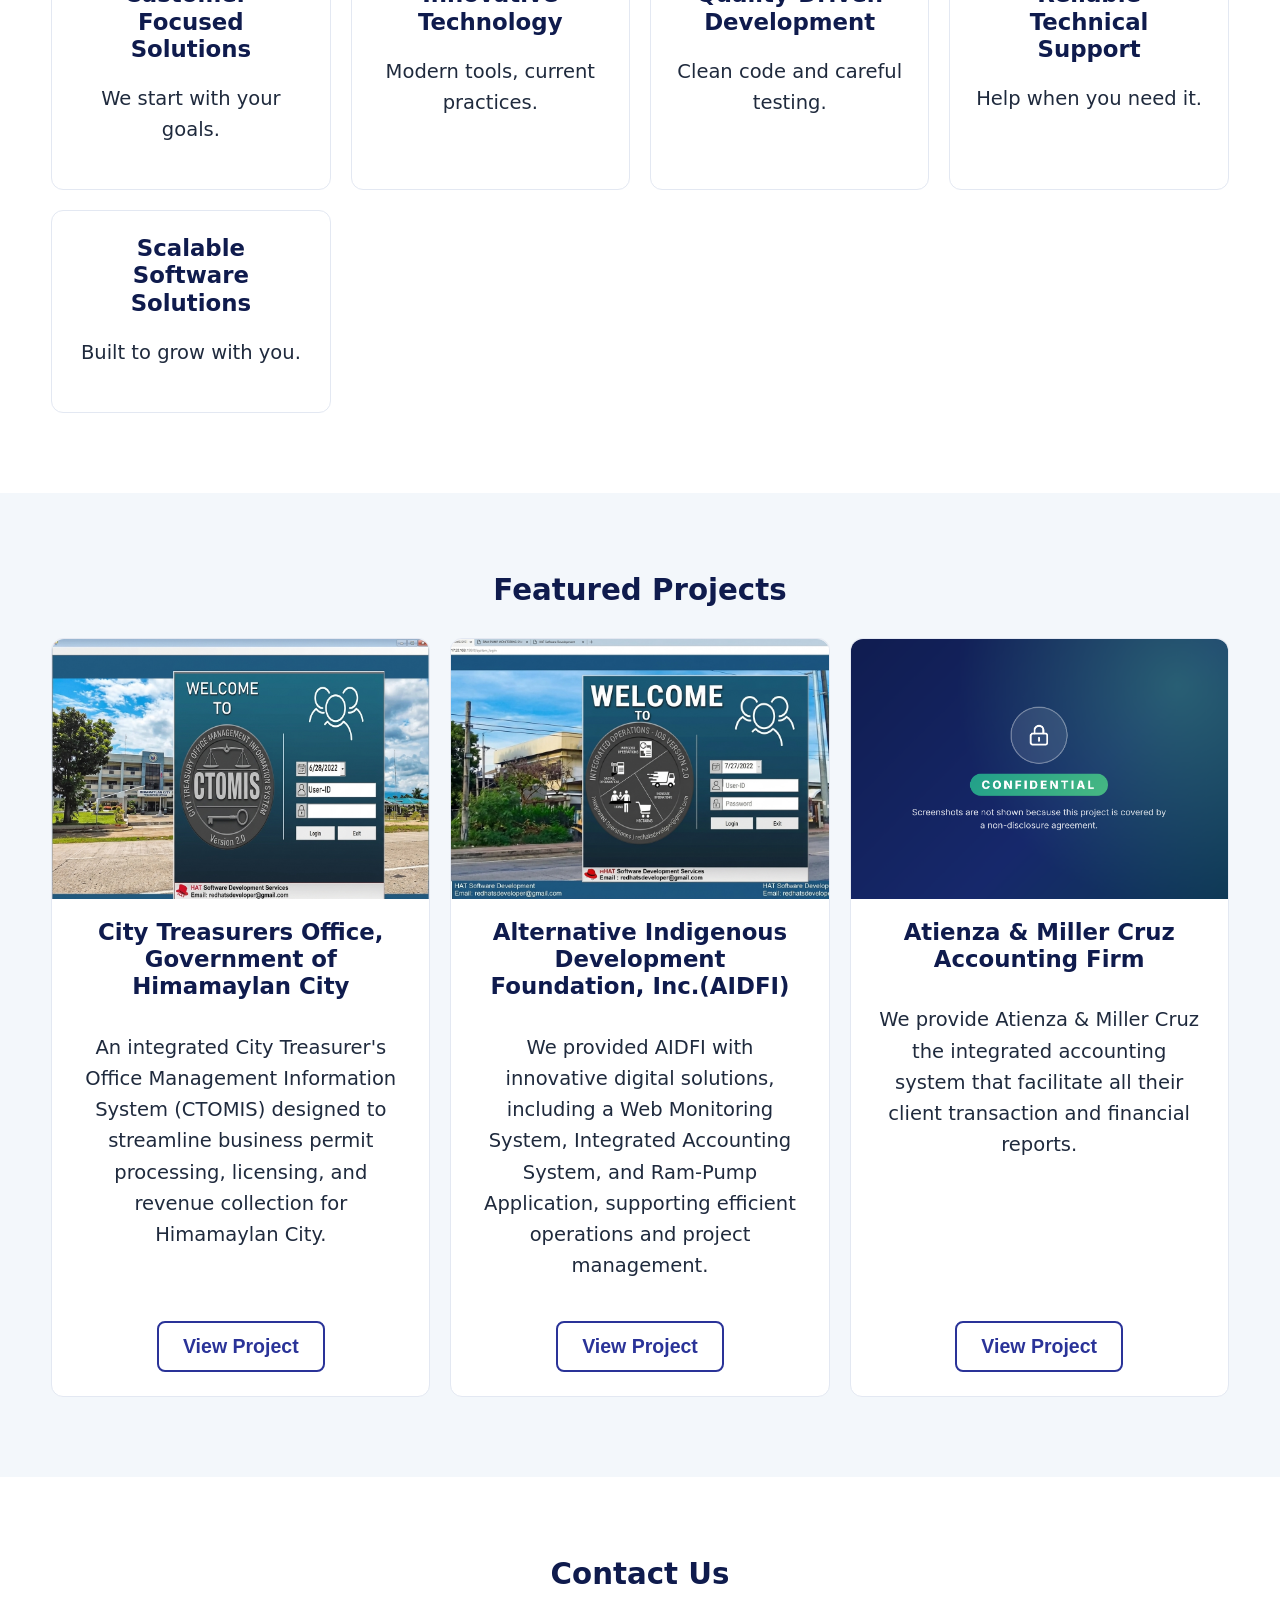
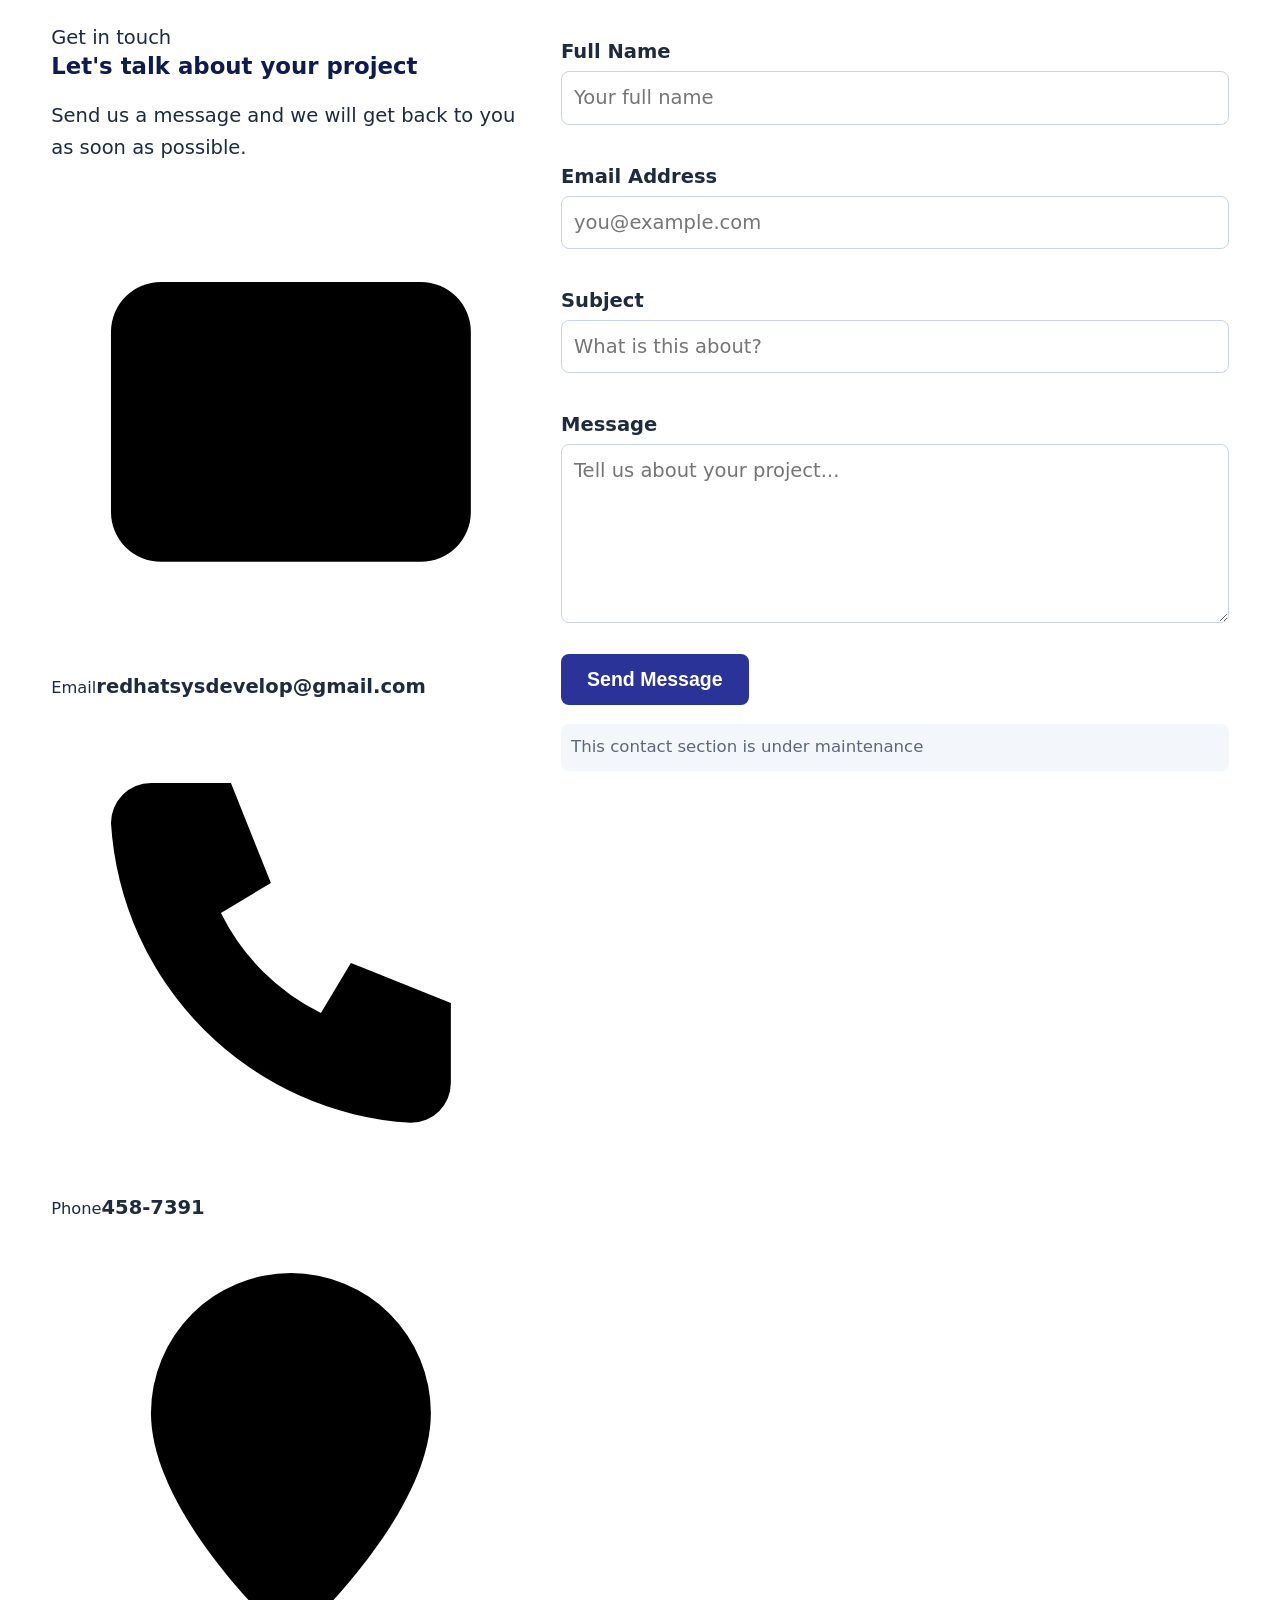
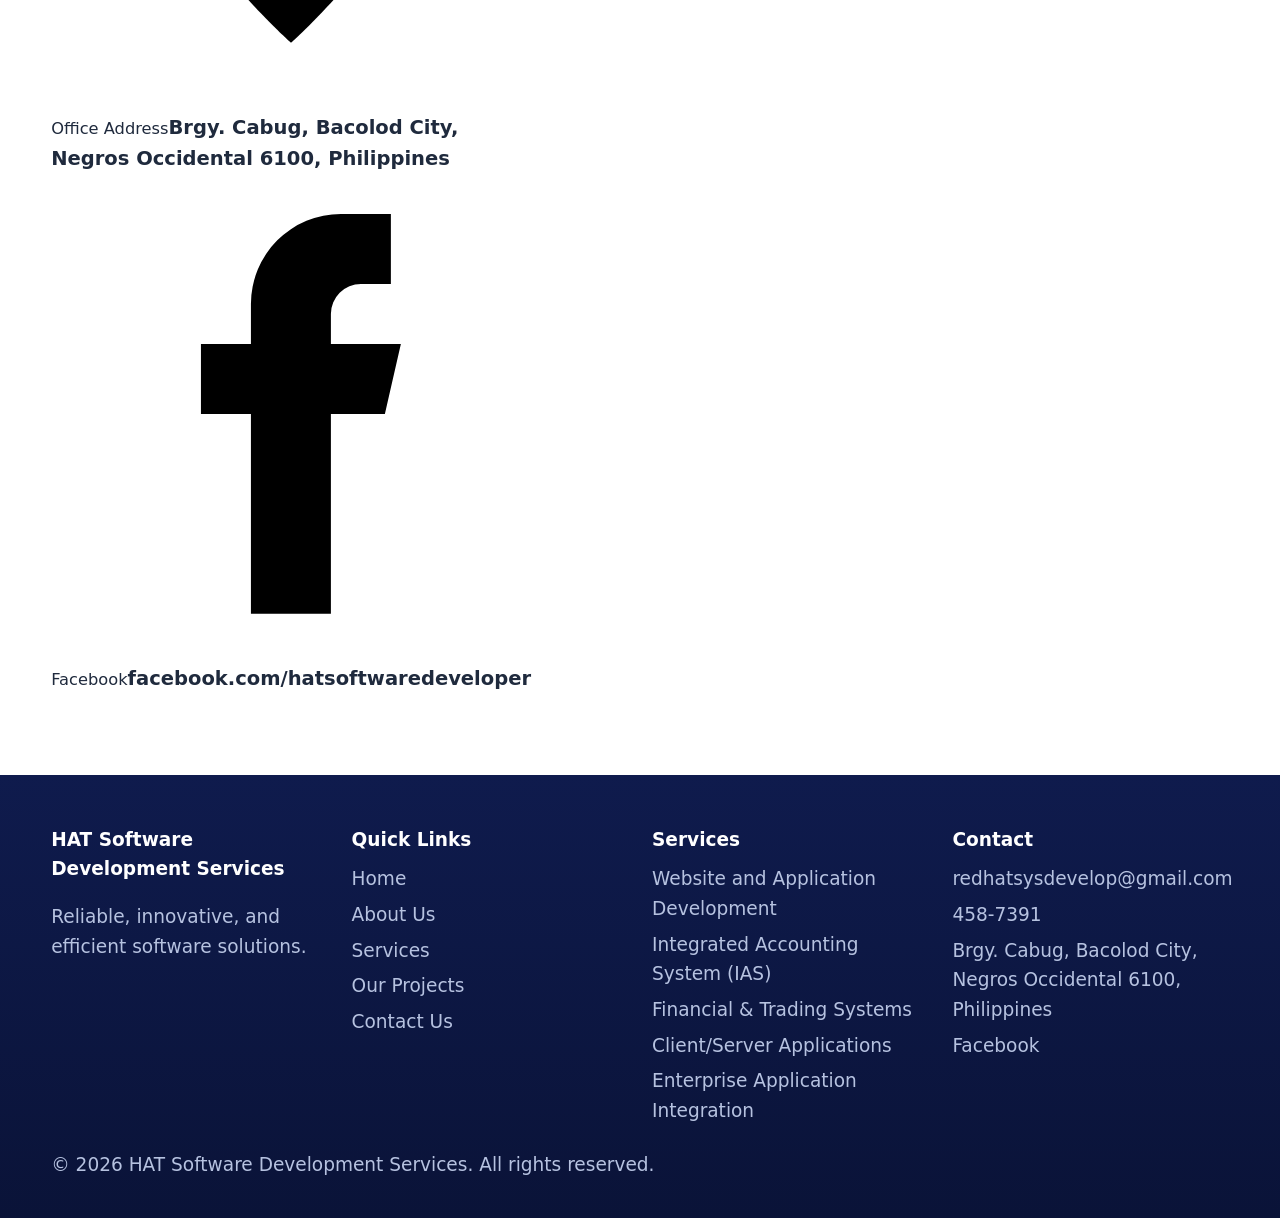
==== commit 66433b56: "Update index.html" ====
--- a/index.html
+++ b/index.html
@@ -182,7 +182,7 @@
                             world of Information Technology.</p>
                     </div>
                     <div class="mission-visual">
-                        <img src="images/mission-art.png" alt="Abstract red and black network ring">
+                        <img src="images/mission-art.png" alt="Abstract blue and green network ring">
                     </div>
                 </div>
             </div>
@@ -274,6 +274,7 @@
                         <a class="learn" href="services/service-enterprise-application-integration.html">Learn More</a>
                     </div>
                 </div>
+            </div>
         </section>
 
         <!-- ========== WHY CHOOSE US ========== -->
@@ -371,17 +372,47 @@
                 <h2 class="center">Contact Us</h2>
                 <div class="contact">
 
-                    <!-- Placeholders: replace with your real details -->
-                    <div>
-                        <p><strong>Email:</strong><br>
-                            <a href="https://mail.google.com/mail/?view=cm&fs=1&to=redhatsysdevelop@gmail.com&su=Inquiry%20from%20HAT%20Website&body=Hello%20HAT%20Software%2C%0A%0AI%20would%20like%20to%20ask%20about..."
-                                target="_blank" rel="noopener">redhatsysdevelop@gmail.com</a>
-                        </p>
-                        <p><strong>Phone:</strong><br>458-7391</p>
-                        <p><strong>Office Address:</strong><br>Brgy. Cabug, Bacolod City, Negros Occidental 6100,
-                            Philippines</p>
-                        <a href="https://www.facebook.com/hatsoftwaredeveloper" target="_blank"
-                            rel="noopener">Facebook</a>
+                    <div class="contact-info">
+                        <span class="eyebrow">Get in touch</span>
+                        <h3>Let's talk about your project</h3>
+                        <p class="contact-intro">Send us a message and we will get back to you as soon as possible.</p>
+
+                        <a class="contact-item" target="_blank" rel="noopener"
+                            href="https://mail.google.com/mail/?view=cm&fs=1&to=redhatsysdevelop@gmail.com&su=Inquiry%20from%20HAT%20Website&body=Hello%20HAT%20Software%2C%0A%0AI%20would%20like%20to%20ask%20about...">
+                            <span class="contact-icon"><svg viewBox="0 0 24 24" aria-hidden="true">
+                                    <rect x="3" y="5" width="18" height="14" rx="2.5" />
+                                    <path d="M3.5 7l8.5 6 8.5-6" />
+                                </svg></span>
+                            <span
+                                class="contact-text"><small>Email</small><strong>redhatsysdevelop@gmail.com</strong></span>
+                        </a>
+
+                        <a class="contact-item" href="tel:4587391">
+                            <span class="contact-icon"><svg viewBox="0 0 24 24" aria-hidden="true">
+                                    <path
+                                        d="M5 4h4l2 5-2.5 1.5a11 11 0 0 0 5 5L15 13l5 2v4a2 2 0 0 1-2 2A16 16 0 0 1 3 6a2 2 0 0 1 2-2z" />
+                                </svg></span>
+                            <span class="contact-text"><small>Phone</small><strong>458-7391</strong></span>
+                        </a>
+
+                        <div class="contact-item static">
+                            <span class="contact-icon"><svg viewBox="0 0 24 24" aria-hidden="true">
+                                    <path d="M12 21s7-6.2 7-11.5A7 7 0 0 0 5 9.5C5 14.8 12 21 12 21z" />
+                                    <circle cx="12" cy="9.5" r="2.6" />
+                                </svg></span>
+                            <span class="contact-text"><small>Office Address</small><strong>Brgy. Cabug, Bacolod City,
+                                    Negros Occidental 6100, Philippines</strong></span>
+                        </div>
+
+                        <a class="contact-item" target="_blank" rel="noopener"
+                            href="https://www.facebook.com/hatsoftwaredeveloper">
+                            <span class="contact-icon"><svg viewBox="0 0 24 24" aria-hidden="true">
+                                    <path
+                                        d="M14 8.5V7a1.5 1.5 0 0 1 1.5-1.5H17V2h-2.5A4.5 4.5 0 0 0 10 6.5v2H7.5V12H10v10h4V12h2.7l.8-3.5z" />
+                                </svg></span>
+                            <span
+                                class="contact-text"><small>Facebook</small><strong>facebook.com/hatsoftwaredeveloper</strong></span>
+                        </a>
                     </div>
 
                     <form id="form" novalidate>
@@ -431,11 +462,16 @@
                 <div>
                     <h4>Services</h4>
                     <ul>
-                        <li><a href="#services">Website and Application Development</a></li>
-                        <li><a href="#services">Integrated Accounting System (IAS)</a></li>
-                        <li><a href="#services">Financial & Trading Systems</a></li>
-                        <li><a href="#services">Client/Server Applications</a></li>
-                        <li><a href="#services">Enterprise Application Integration</a></li>
+                        <li><a href="services/service-website-development.html">Website and Application Development</a>
+                        </li>
+                        <li><a href="services/service-integrated-accounting-system.html">Integrated Accounting System
+                                (IAS)</a></li>
+                        <li><a href="services/service-financial-trading-systems.html">Financial & Trading Systems</a>
+                        </li>
+                        <li><a href="services/service-client-server-applications.html">Client/Server Applications</a>
+                        </li>
+                        <li><a href="services/service-enterprise-application-integration.html">Enterprise Application
+                                Integration</a></li>
                     </ul>
                 </div>
                 <div>
@@ -443,8 +479,9 @@
                     <ul>
                         <li><a href="https://mail.google.com/mail/?view=cm&fs=1&to=redhatsysdevelop@gmail.com&su=Inquiry%20from%20HAT%20Website&body=Hello%20HAT%20Software%2C%0A%0AI%20would%20like%20to%20ask%20about..."
                                 target="_blank" rel="noopener">redhatsysdevelop@gmail.com</a></li>
-                        <li>444-7391</li>
-                        <li>Brgy. Cabug, Bacolod City, Negros Occidental 6100, Philippines</li>
+                        <li><a href="tel:4587391">458-7391</a></li>
+                        <li>Brgy. Cabug, Bacolod City, Negros Occidental 6100,
+                            Philippines</li>
                         <li><a href="https://www.facebook.com/hatsoftwaredeveloper" target="_blank"
                                 rel="noopener">Facebook</a></li>
                     </ul>
--- a/style.css
+++ b/style.css
@@ -1282,8 +1282,11 @@
 }
 
 /* very small phones: show only the logo and "HAT" */
-@media (max-width: 380px) {
+@media (max-width: 320px) {
     .logo span {
         display: none;
     }
-}+}
+:root {
+    color-scheme: light;
+}
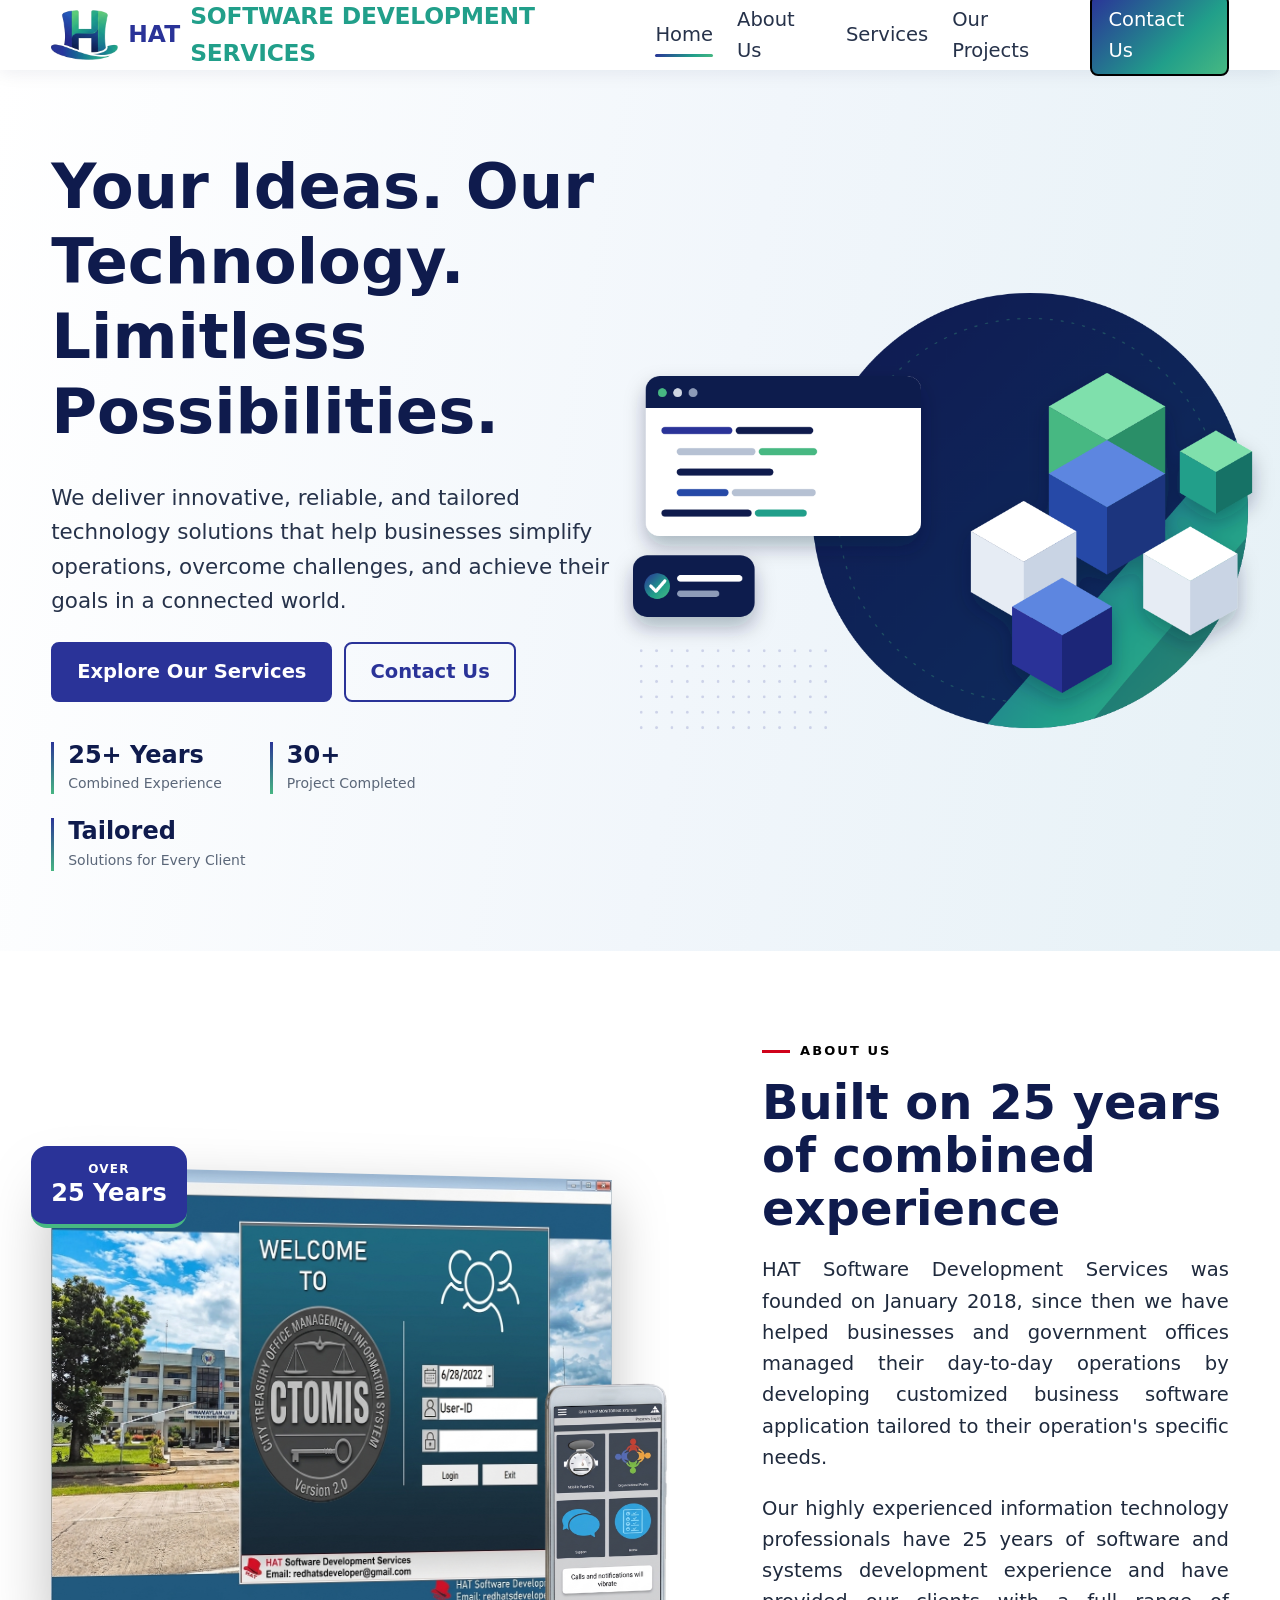
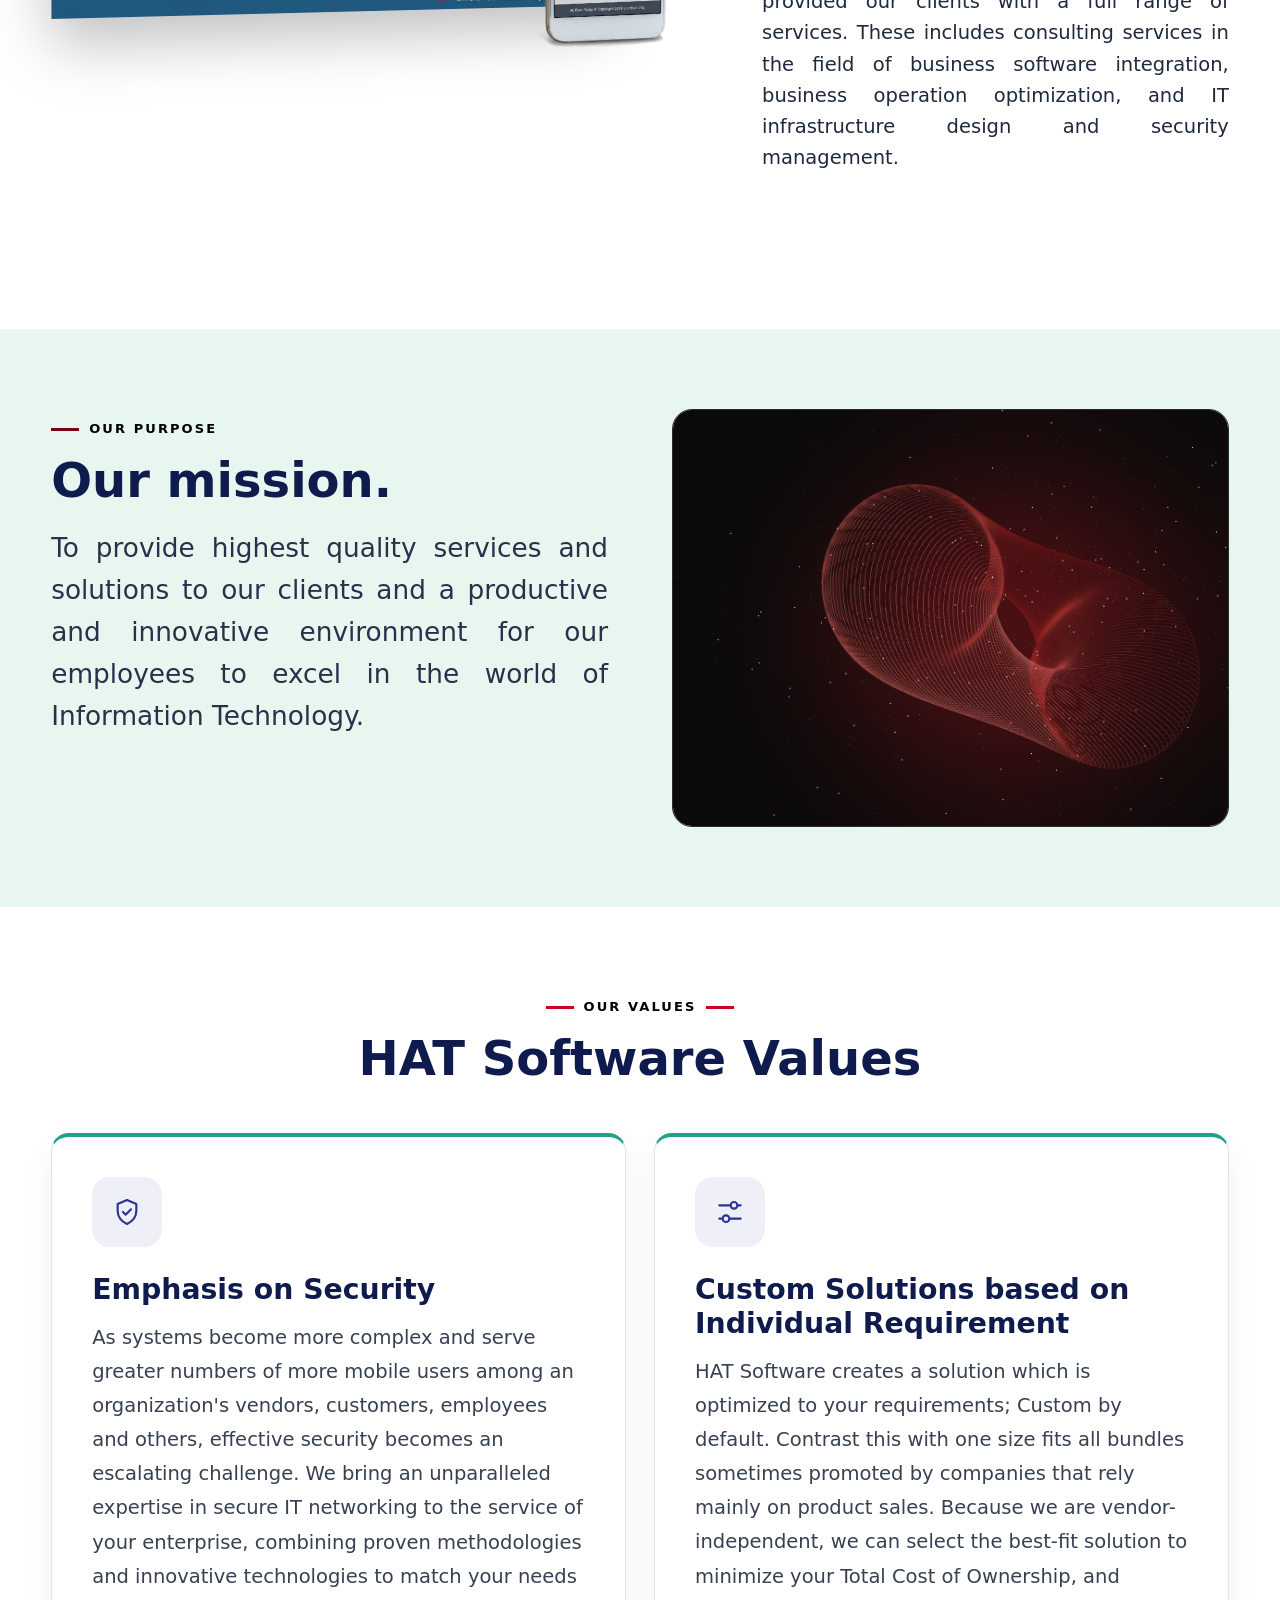
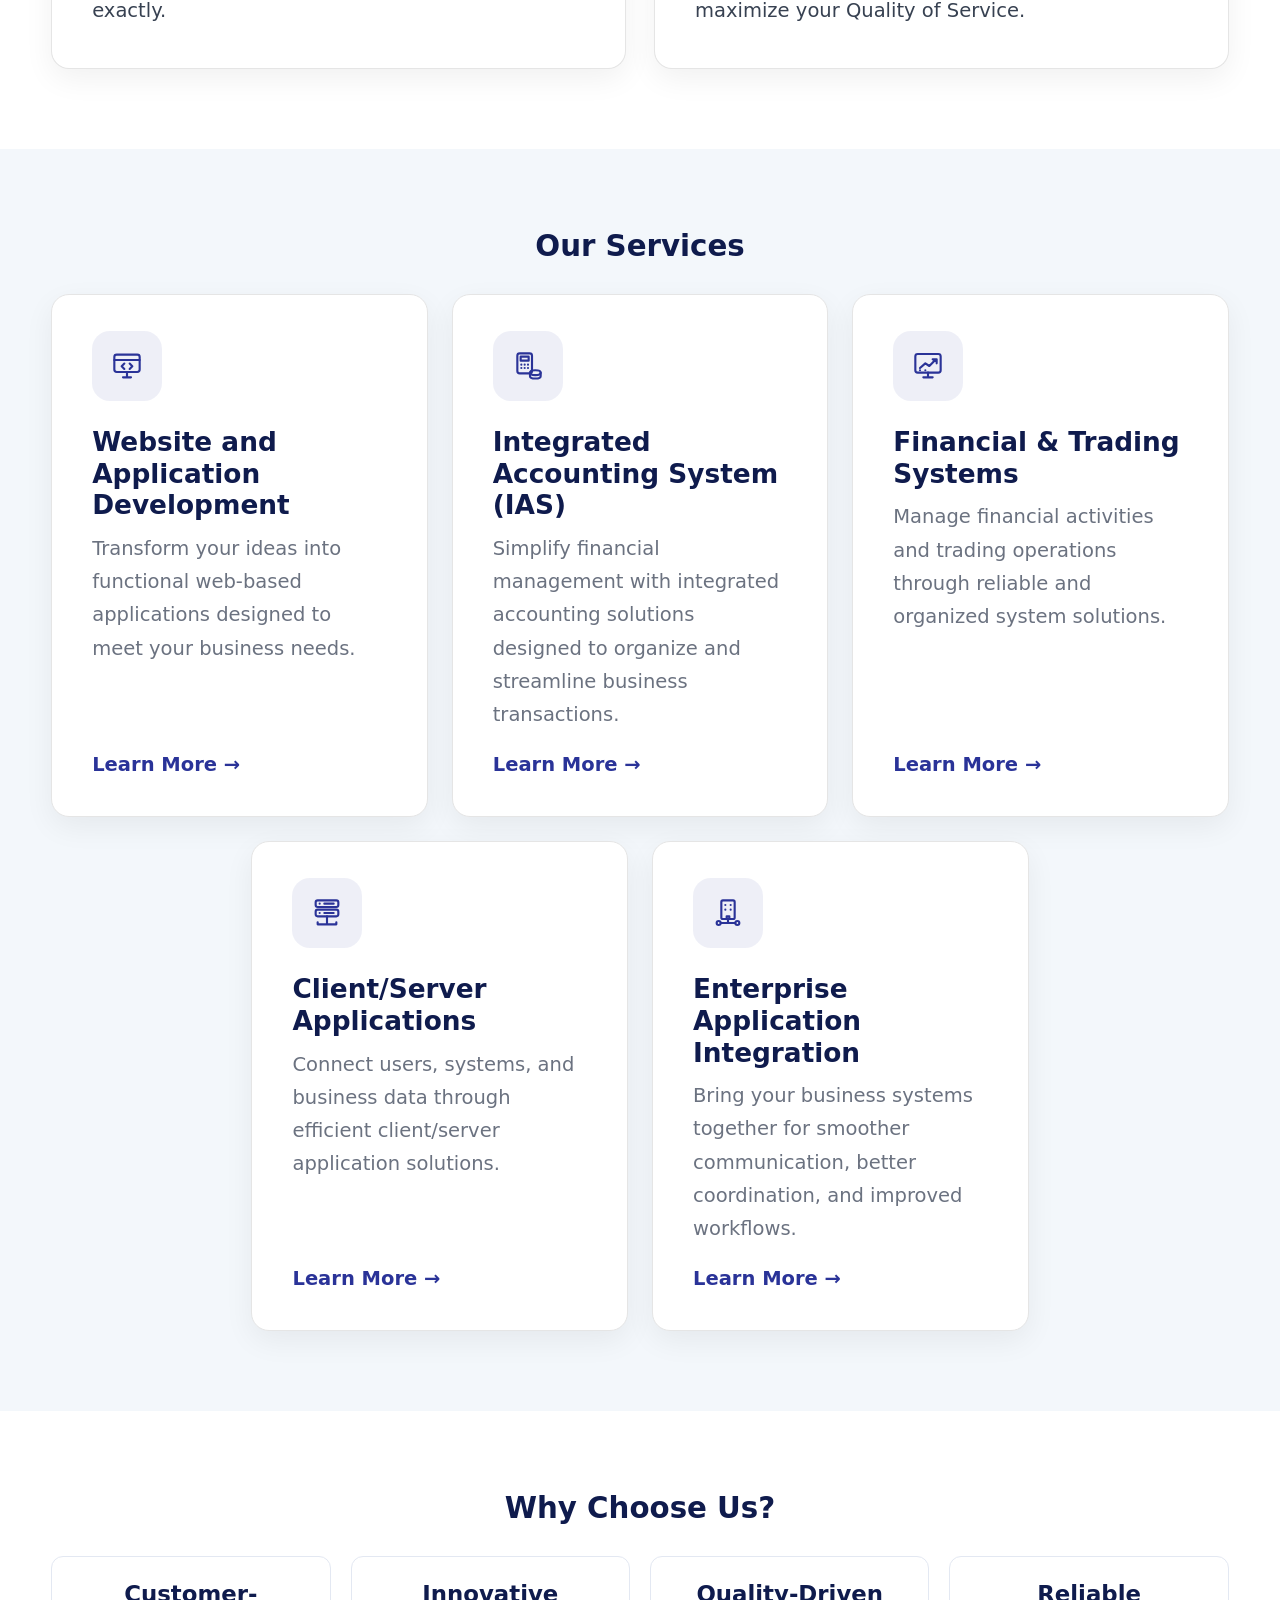
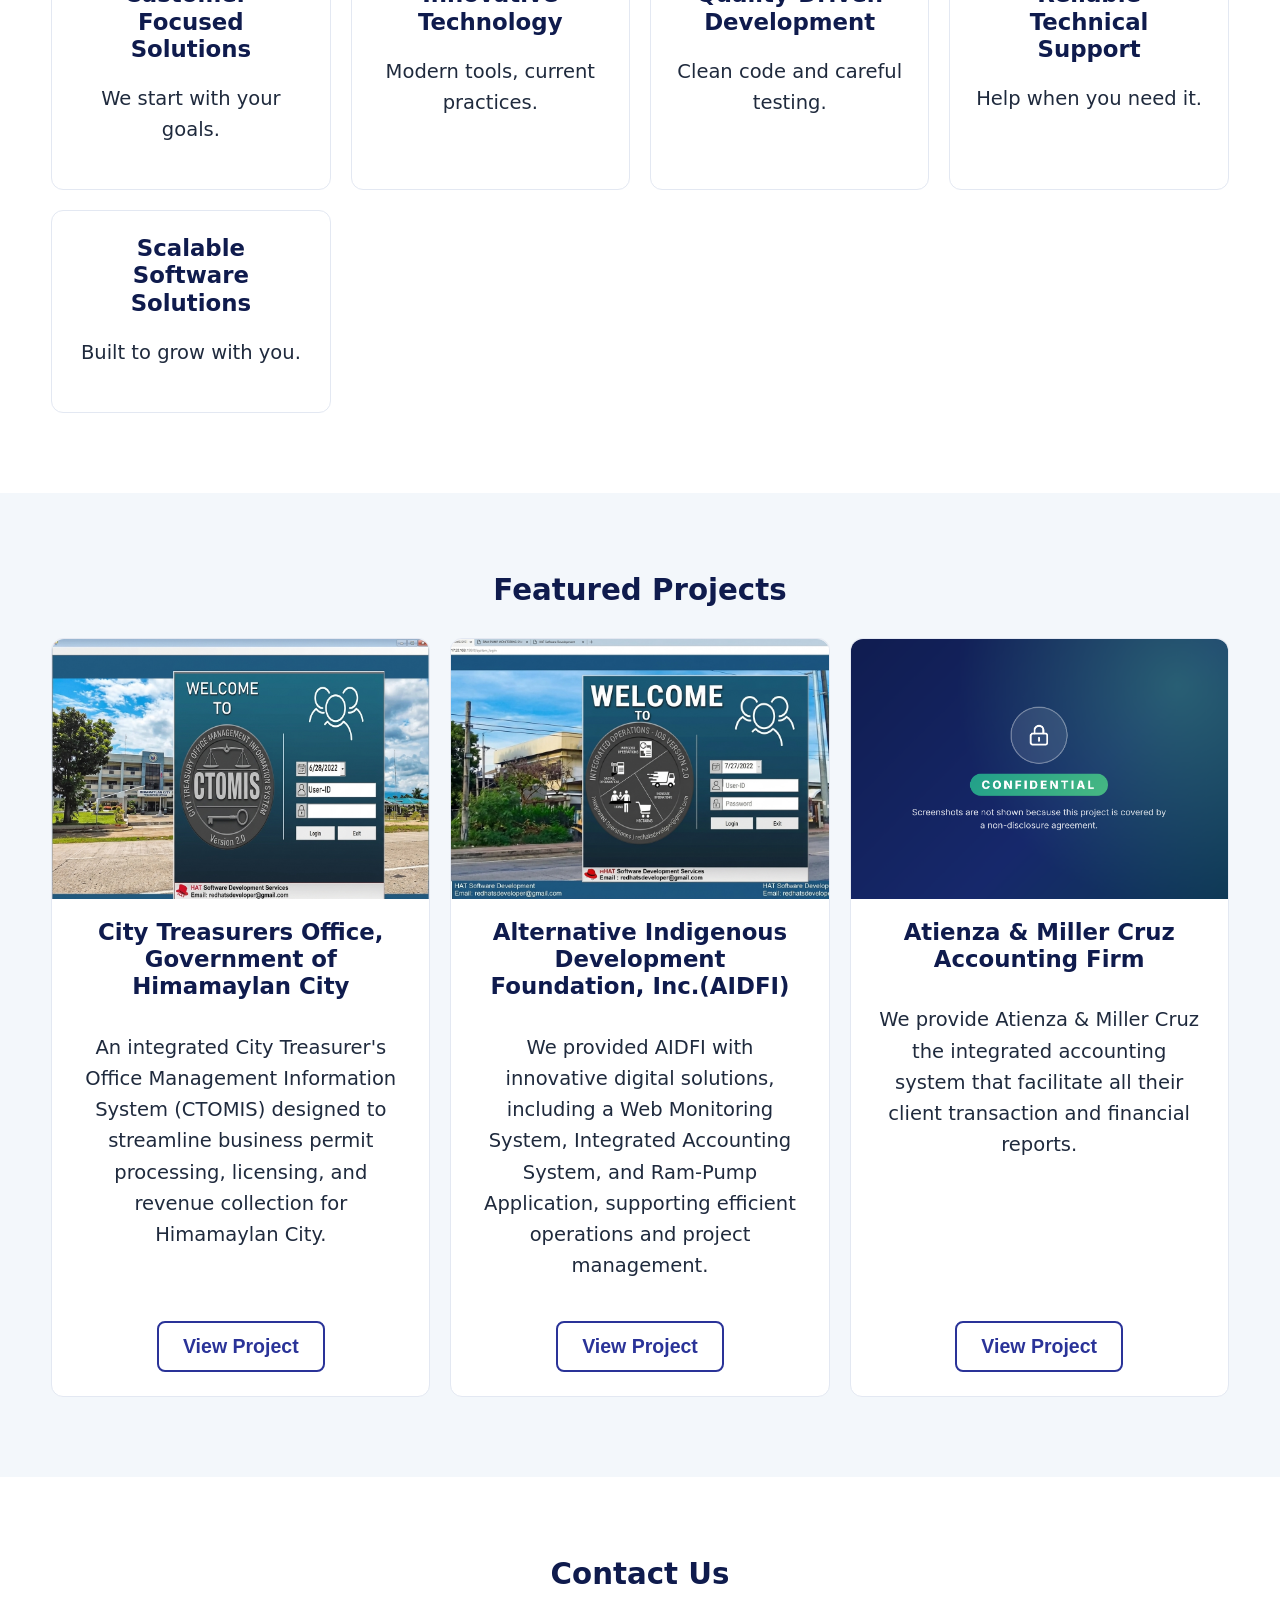
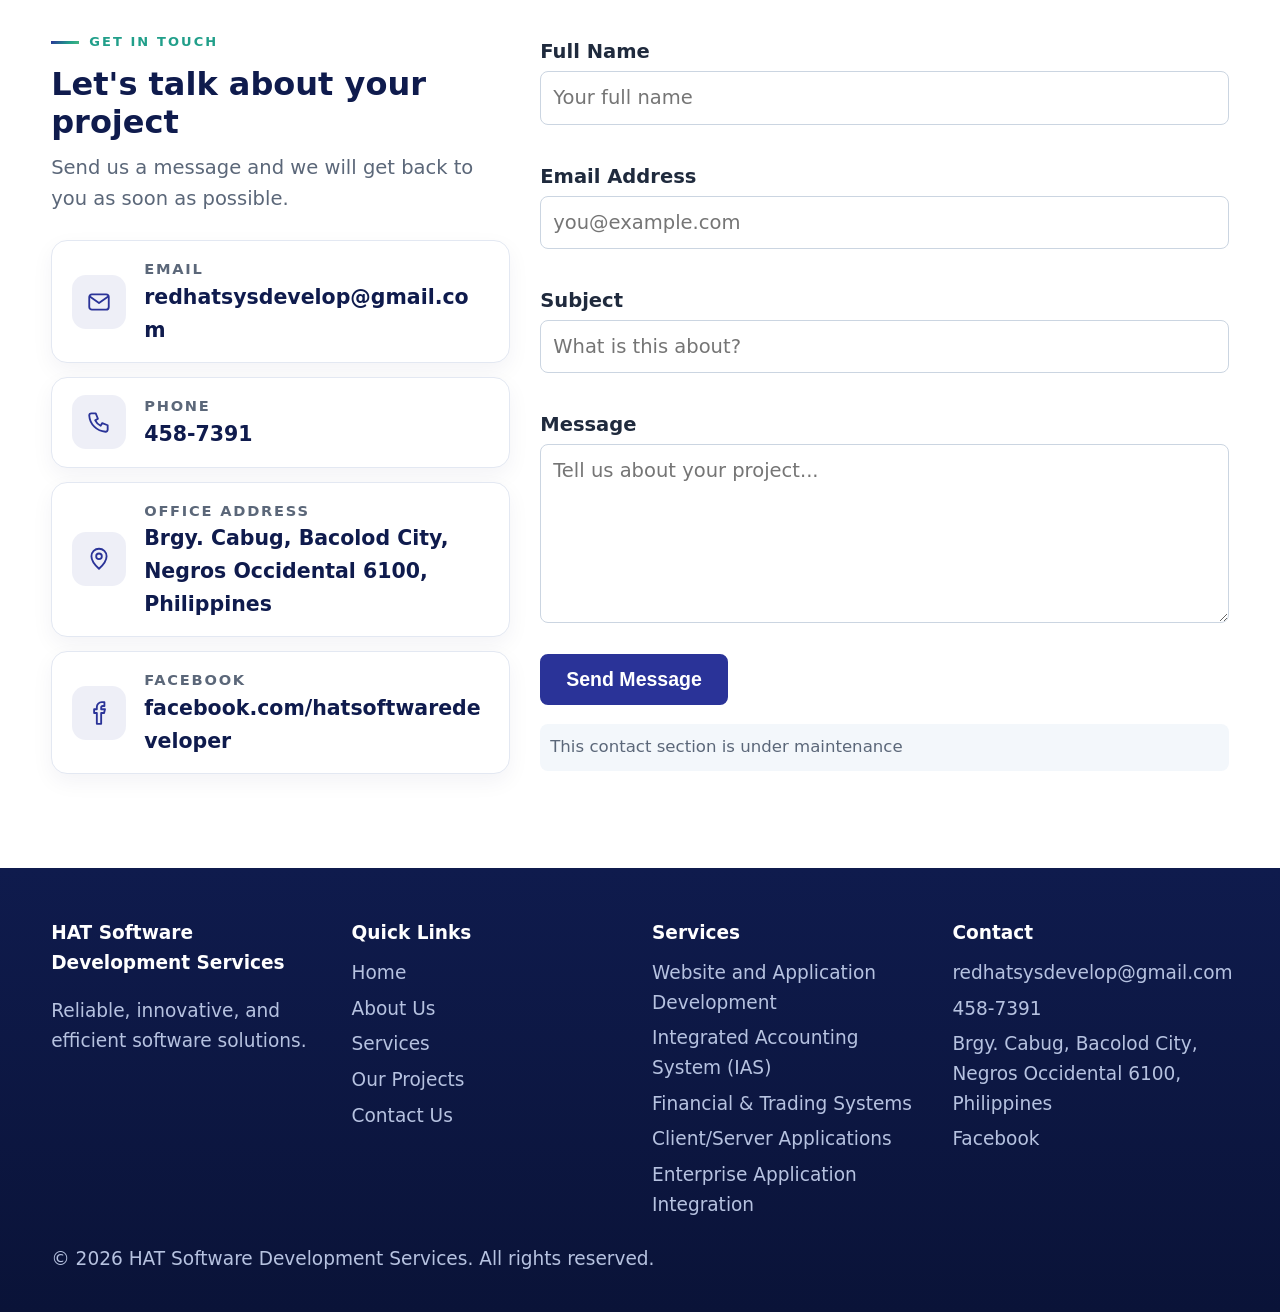
==== commit 391514c7: "Add files via upload" ====
--- a/index.html
+++ b/index.html
@@ -545,4 +545,4 @@
 
 </body>
 
-</html>
+</html>
--- a/style.css
+++ b/style.css
@@ -1287,6 +1287,114 @@
         display: none;
     }
 }
+
 :root {
     color-scheme: light;
 }
+
+/* ---------- Contact info (icons) ---------- */
+.contact-info .eyebrow {
+    display: inline-flex;
+    align-items: center;
+    gap: 10px;
+    font-size: 13px;
+    font-weight: 700;
+    letter-spacing: .16em;
+    text-transform: uppercase;
+    color: var(--teal);
+    margin-bottom: 12px;
+}
+
+.contact-info .eyebrow::before {
+    content: "";
+    width: 28px;
+    height: 3px;
+    background: var(--grad);
+}
+
+.contact-info h3 {
+    font-size: clamp(24px, 2.6vw, 32px);
+    margin: 0 0 10px;
+}
+
+.contact-intro {
+    color: var(--gray);
+    margin: 0 0 26px;
+}
+
+.contact-item {
+    display: flex;
+    align-items: center;
+    gap: 18px;
+    padding: 16px 20px;
+    margin-bottom: 14px;
+    background: #fff;
+    border: 1px solid #e3e8f2;
+    border-radius: 16px;
+    box-shadow: 0 8px 22px rgba(15, 27, 77, .05);
+    transition: transform .25s, box-shadow .25s, border-color .25s;
+}
+
+.contact-item:hover {
+    transform: translateX(6px);
+    border-color: var(--teal);
+    box-shadow: 0 14px 30px rgba(33, 159, 138, .16);
+}
+
+.contact-icon {
+    flex: none;
+    display: grid;
+    place-items: center;
+    width: 54px;
+    height: 54px;
+    border-radius: 14px;
+    background: rgba(42, 51, 152, .08);
+    color: var(--indigo);
+    transition: background .25s, color .25s;
+}
+
+.contact-icon svg {
+    width: 26px;
+    height: 26px;
+    fill: none;
+    stroke: currentColor;
+    stroke-width: 1.7;
+    stroke-linecap: round;
+    stroke-linejoin: round;
+}
+
+.contact-item:hover .contact-icon {
+    background: var(--grad);
+    color: #fff;
+}
+
+.contact-text {
+    display: flex;
+    flex-direction: column;
+    min-width: 0;
+}
+
+.contact-text small {
+    font-size: .75rem;
+    font-weight: 700;
+    letter-spacing: .12em;
+    text-transform: uppercase;
+    color: var(--gray);
+}
+
+.contact-text strong {
+    font-size: 1.05rem;
+    color: var(--navy);
+    overflow-wrap: anywhere;
+}
+
+.contact-item.static:hover {
+    transform: translateX(6px);
+    border-color: var(--teal);
+    box-shadow: 0 14px 30px rgba(33, 159, 138, .16);
+}
+
+.contact-item.static:hover .contact-icon {
+    background: var(--grad);
+    color: #fff;
+}
